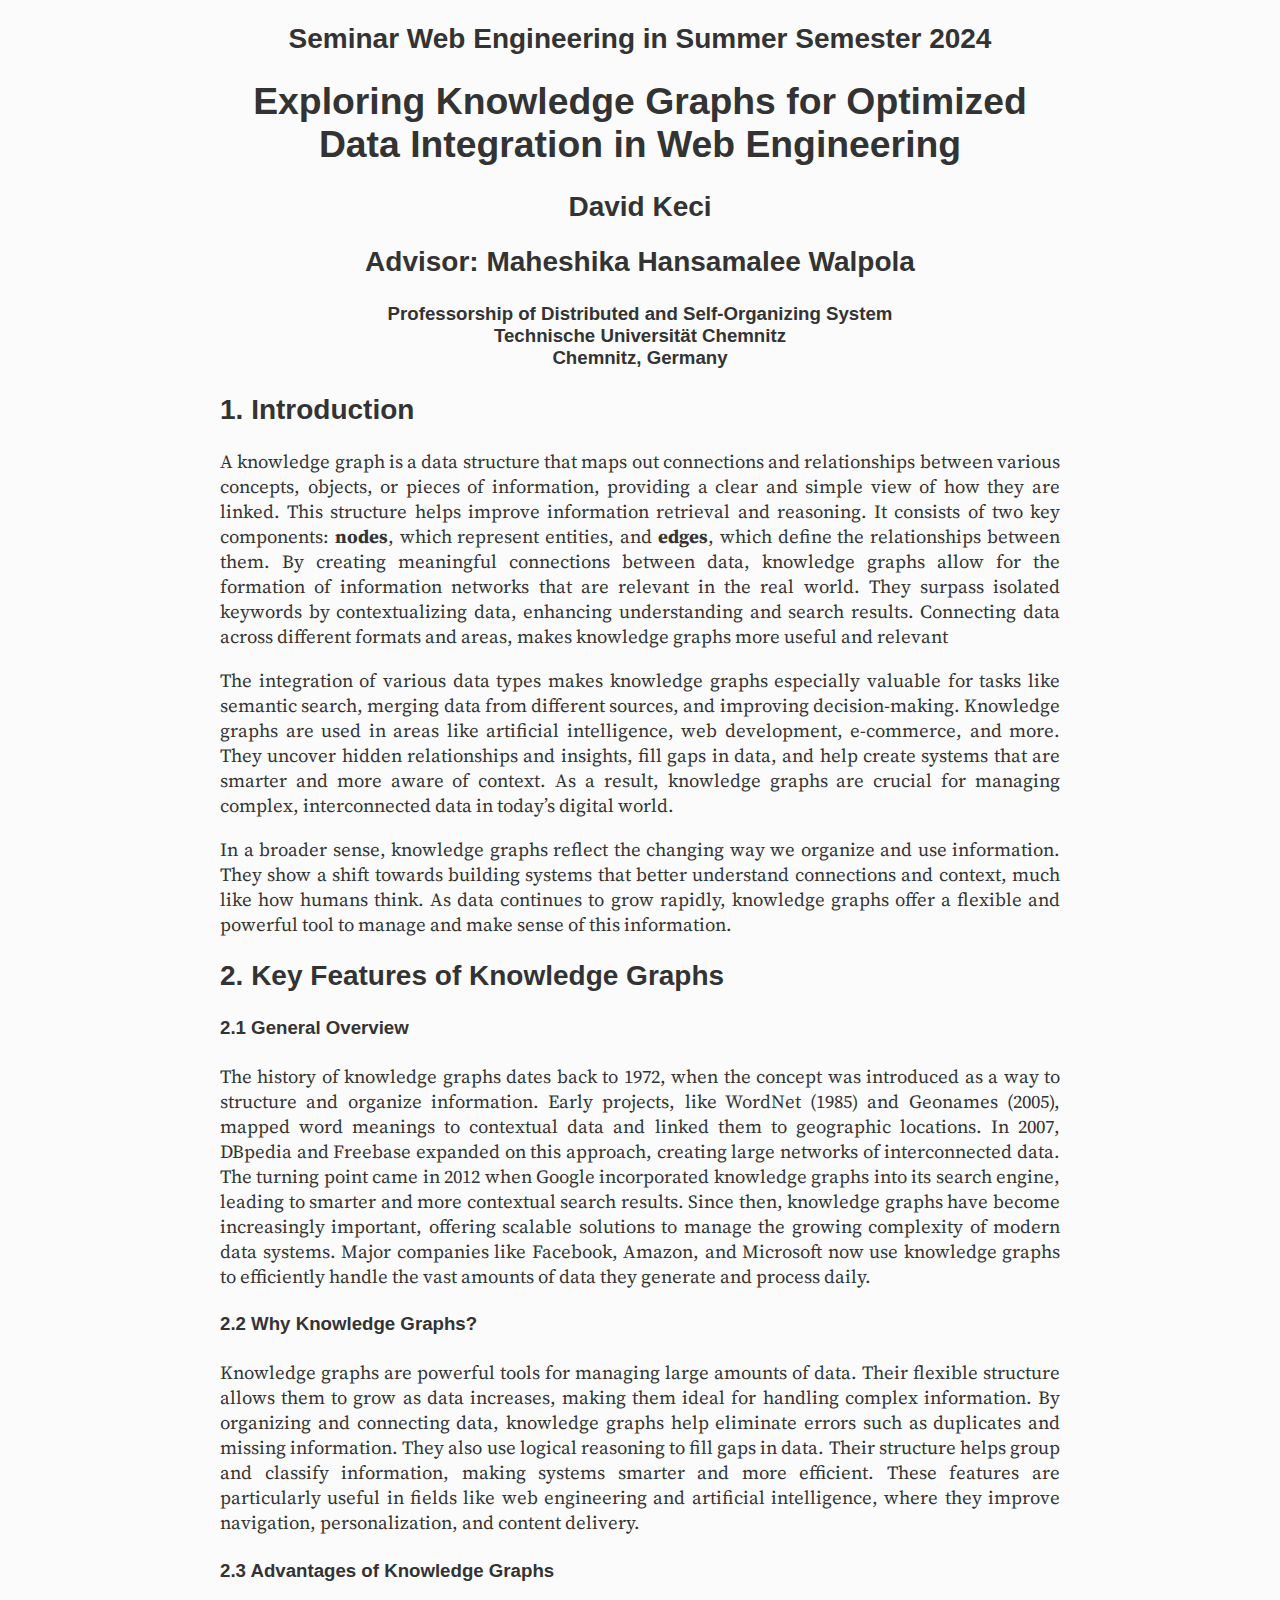
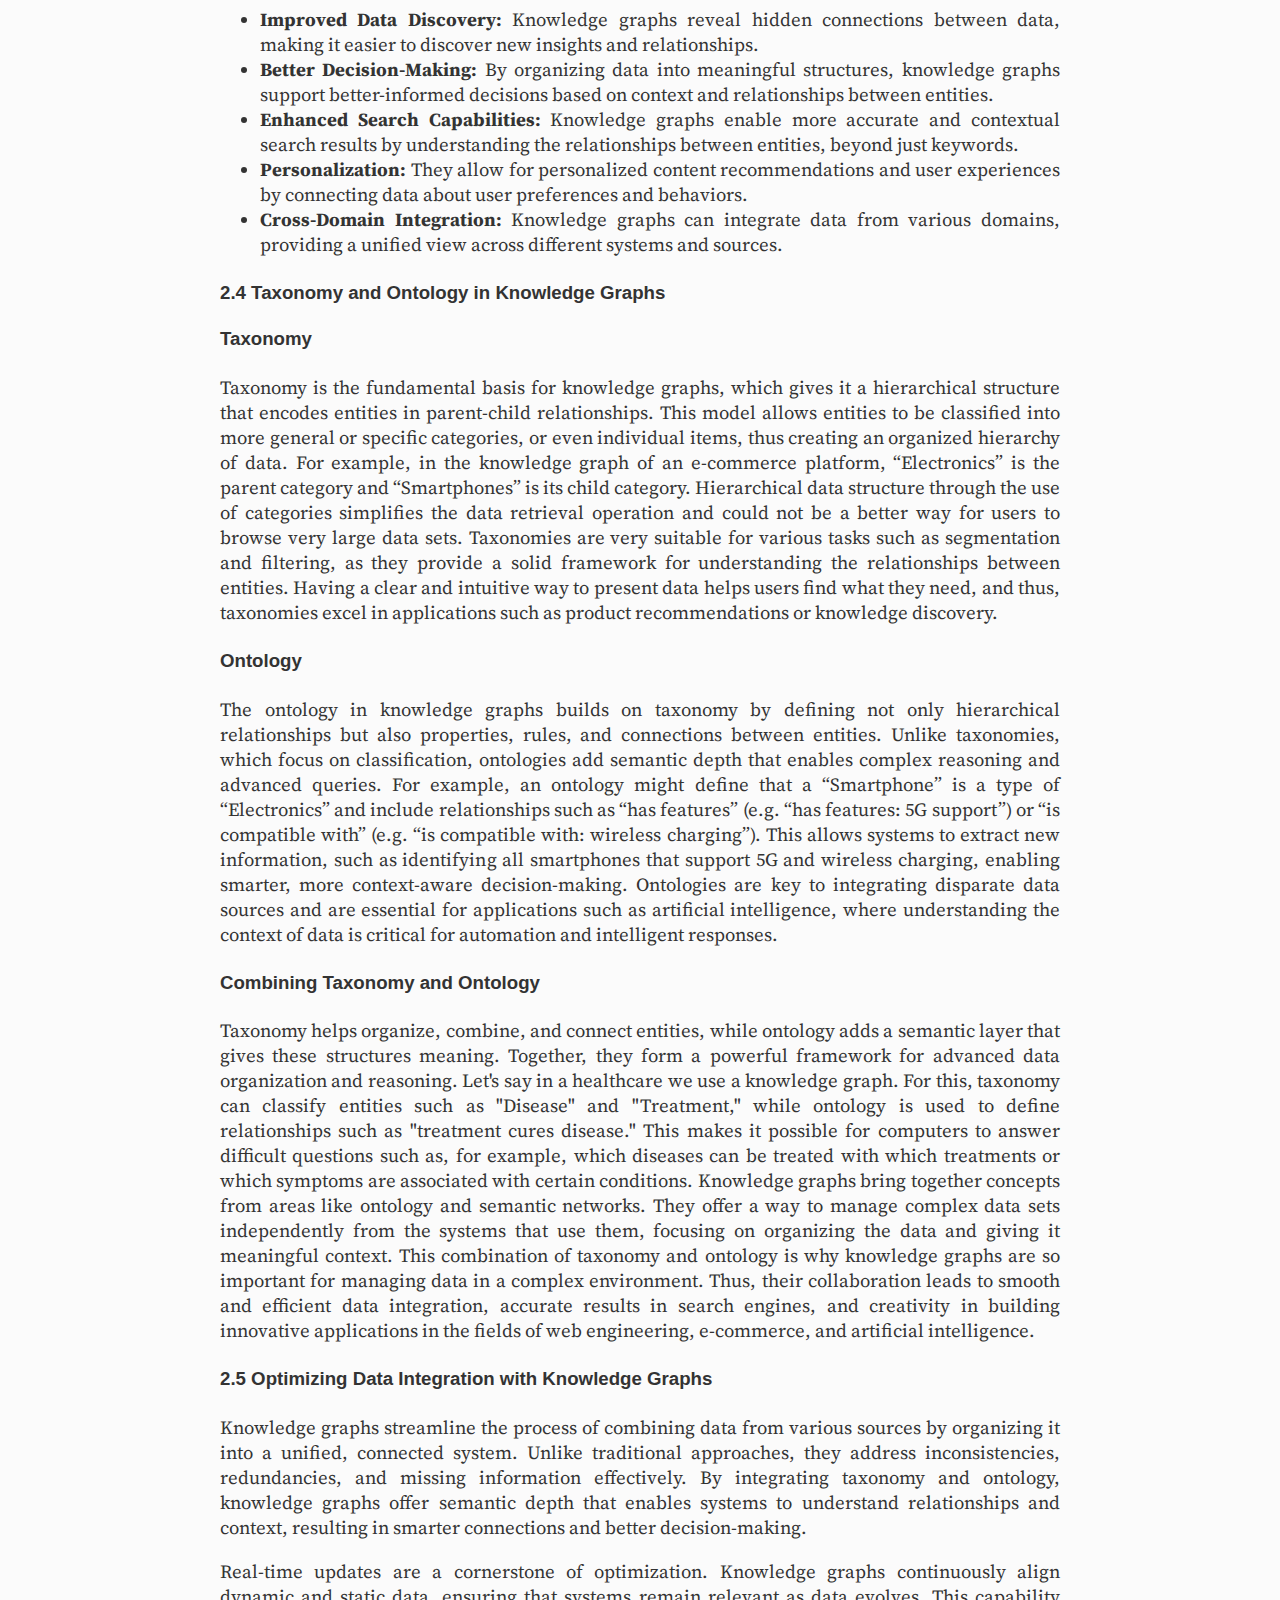
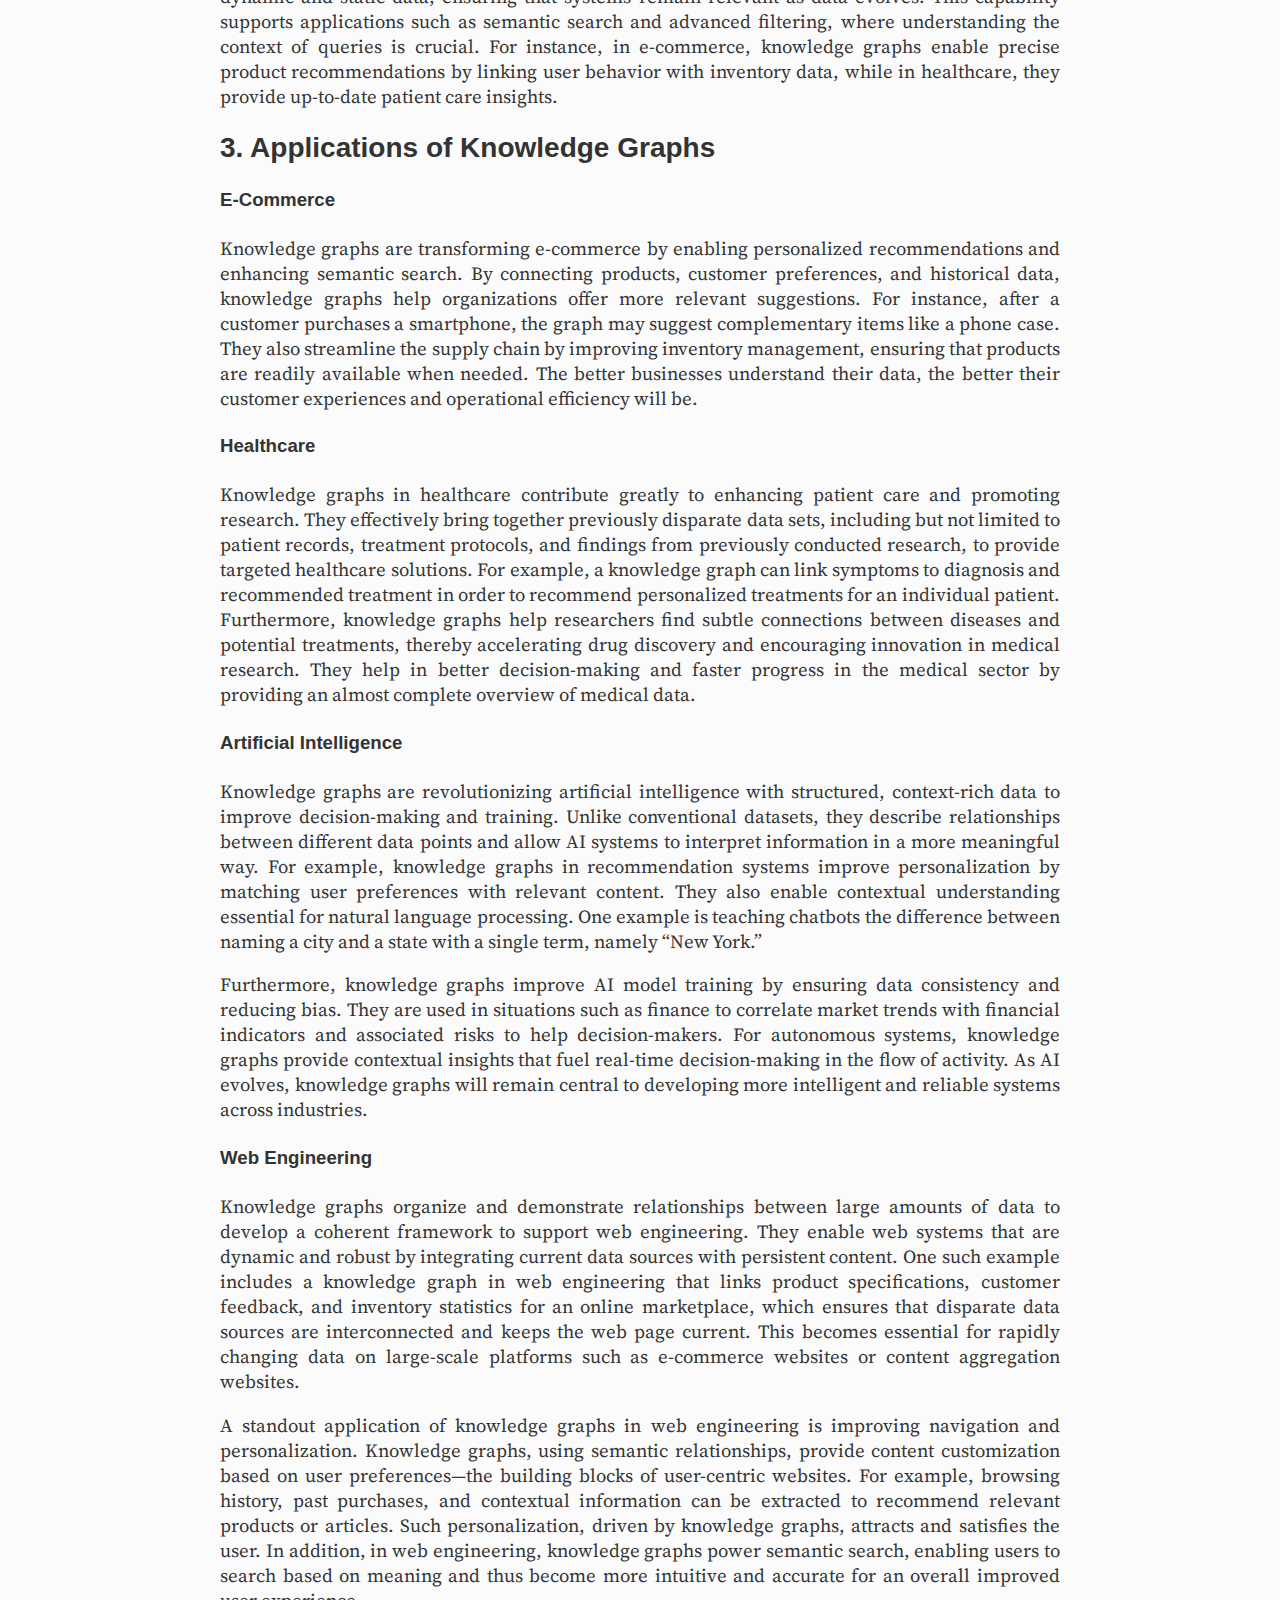
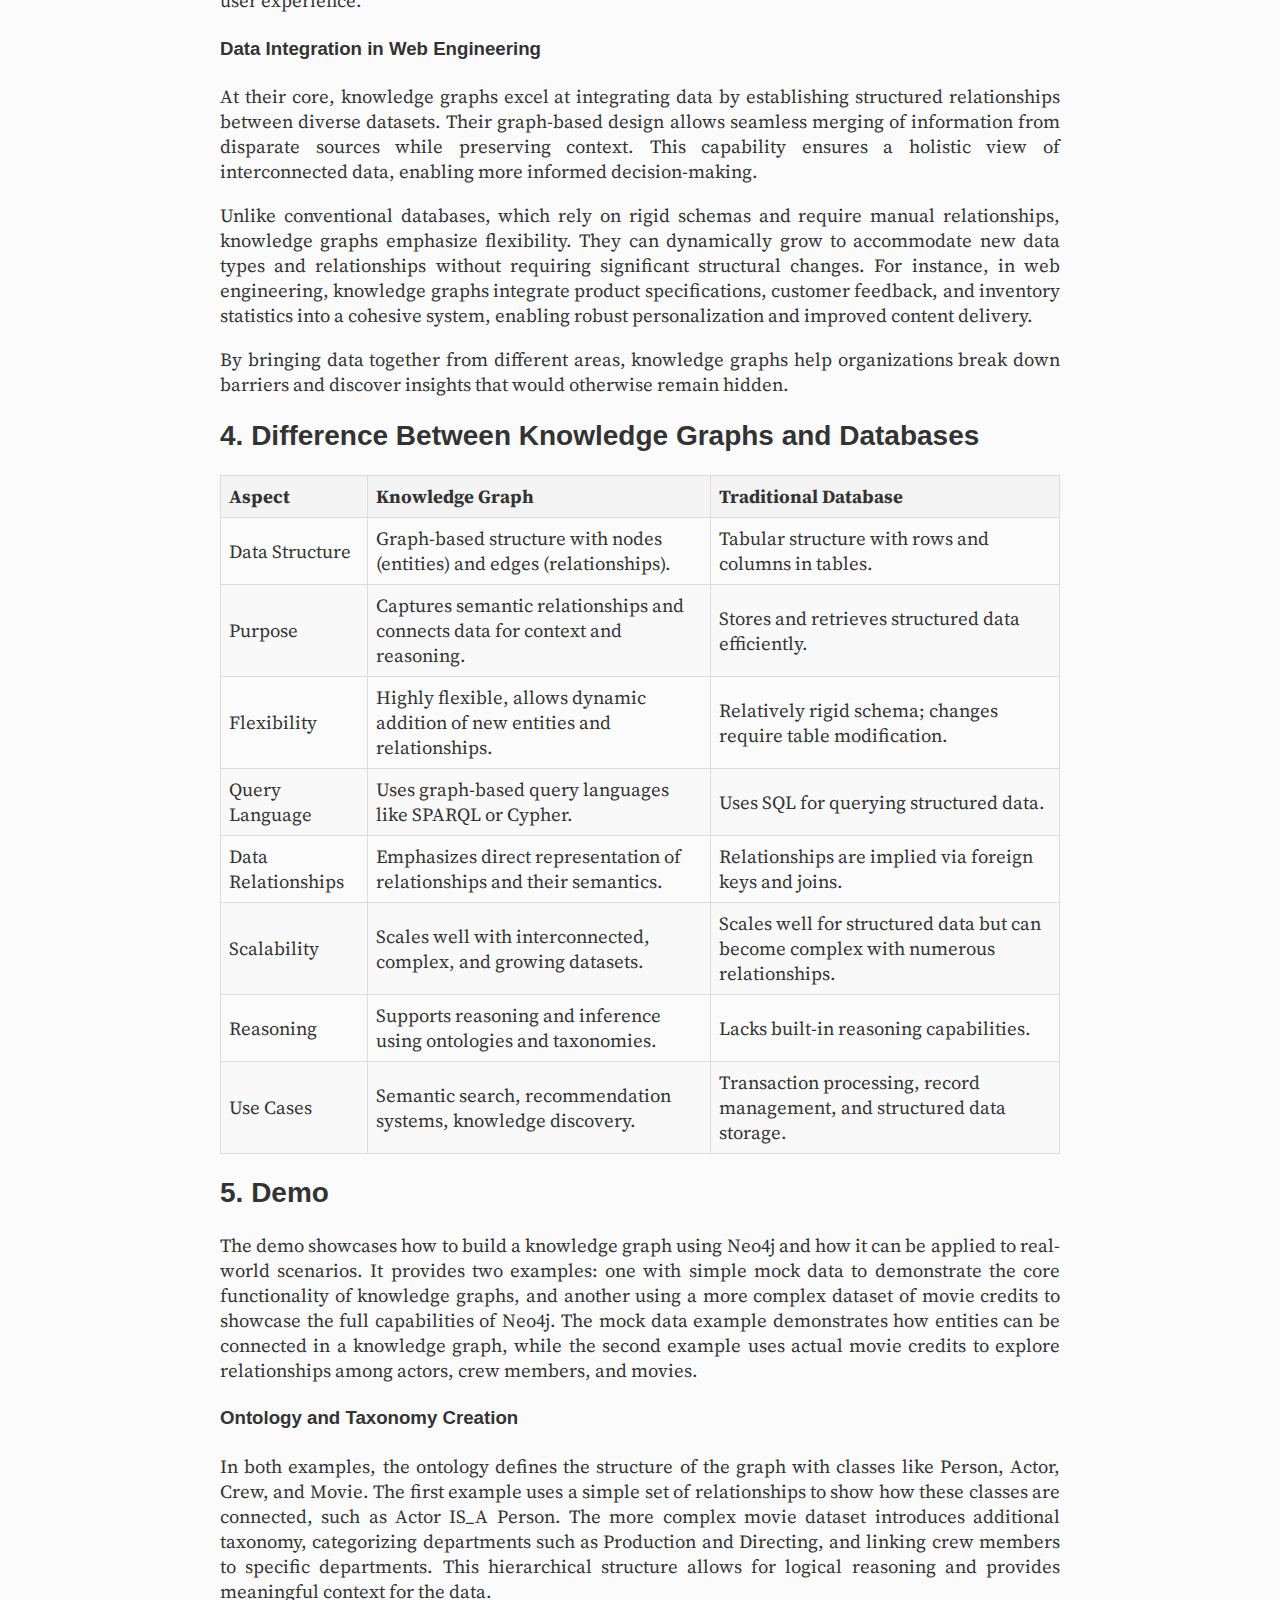
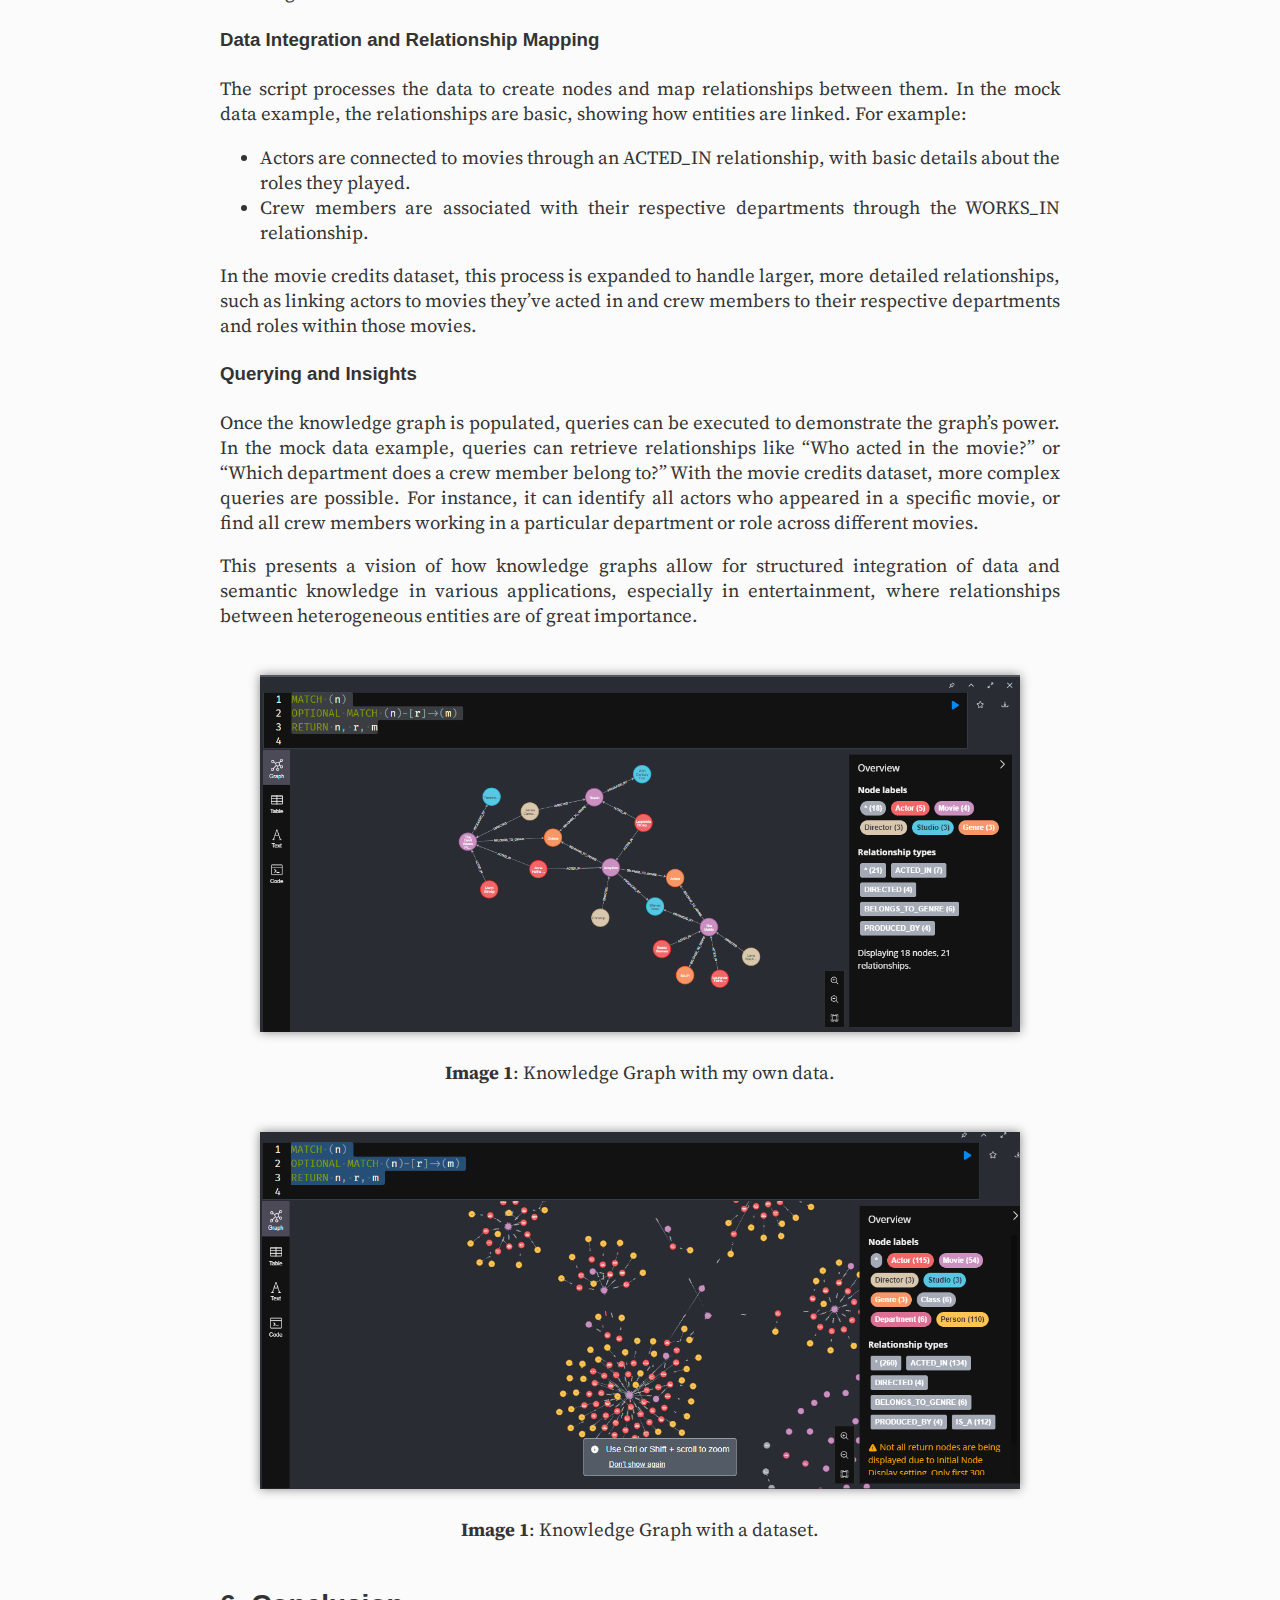
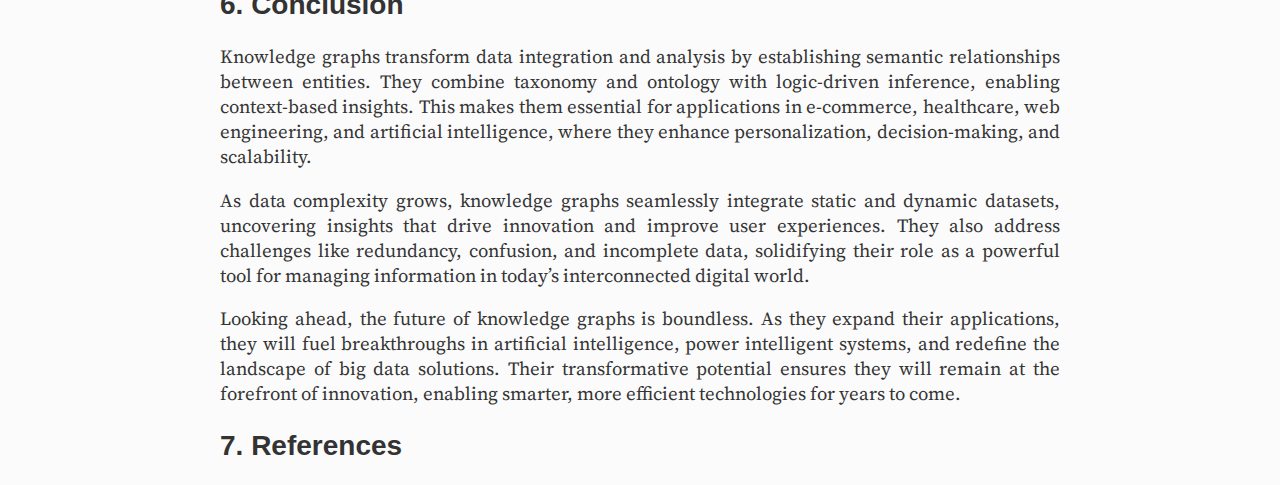
==== index.htm @ aa238b40 "Almost finished" ====
<!DOCTYPE html>
<html>

<head>
    <title>Knowledge Graphs</title>
    <link rel="stylesheet" type="text/css" href="main.css" />
    <link href='http://fonts.googleapis.com/css?family=Source+Serif+Pro:400,600,700' rel='stylesheet' type='text/css'>
    <link href='http://fonts.googleapis.com/css?family=Inconsolata:400,700' rel='stylesheet' type='text/css'>
    <meta http-equiv="Content-Type" content="text/html; charset=UTF-8" />
</head>

<body>
    <header>
        <h2>Seminar Web Engineering in Summer Semester 2024</h2>
        <h1>Exploring Knowledge Graphs for Optimized Data Integration in Web Engineering</h1>
        <h2 class="author">David Keci</h2>
        <h2 class="author">Advisor: Maheshika Hansamalee Walpola</h2>
        <h4 class="affiliation">
            Professorship of Distributed and Self-Organizing System<br />
            Technische Universität Chemnitz<br />
            Chemnitz, Germany
        </h4>
    </header>

    <section>
        <h2>1. Introduction</h2>
        <p>

            A knowledge graph is a data structure that maps out connections and relationships between various concepts,
            objects, or pieces of information, providing a clear and simple view of how they are linked. This structure
            helps improve information retrieval and reasoning. It consists of two key
            components: <b>nodes</b>, which represent entities, and <b>edges</b>, which define the relationships between
            them. By
            creating meaningful connections between data, knowledge graphs allow for the formation of information
            networks that are relevant in the real world. They surpass isolated keywords by contextualizing data,
            enhancing understanding and search results. Connecting data across different formats and areas,
            makes knowledge graphs more useful and relevant
        <p>
            The integration of various data types makes knowledge graphs especially valuable for tasks like semantic
            search, merging data from different sources, and improving decision-making. Knowledge graphs are used in
            areas like artificial intelligence, web development, e-commerce, and more. They uncover hidden relationships
            and insights, fill gaps in data, and help create systems that are smarter and more aware of context. As a
            result, knowledge graphs are crucial for managing complex, interconnected data in today’s digital world.
        </p>
    </section>
    <p>
        In a broader sense, knowledge graphs reflect the changing way we organize and use information. They show a shift
        towards building systems that better understand connections and context, much like how humans think. As data
        continues to grow rapidly, knowledge graphs offer a flexible and powerful tool to manage and make sense of this
        information.
    </p>



    <h2>2. Key Features of Knowledge Graphs</h2>
    <section>
        <section>
            <h4>2.1 General Overview</h4>
            <p>
                The history of knowledge graphs dates back to 1972, when the concept was introduced as a way to
                structure and organize information. Early projects, like WordNet (1985) and Geonames (2005), mapped word
                meanings to contextual data and linked them to geographic locations. In 2007, DBpedia and Freebase
                expanded on this approach, creating large networks of interconnected data. The turning point came in
                2012 when Google incorporated knowledge graphs into its search engine, leading to smarter and more
                contextual search results. Since then, knowledge graphs have become increasingly important, offering
                scalable solutions to manage the growing complexity of modern data systems. Major companies like
                Facebook, Amazon, and Microsoft now use knowledge graphs to efficiently handle the vast amounts of data
                they generate and process daily.
            </p>
        </section>

        <h4>2.2 Why Knowledge Graphs?</h4>
        <p>
            Knowledge graphs are powerful tools for managing large amounts of data. Their flexible structure allows them
            to grow as data increases, making them ideal for handling complex information. By organizing and connecting
            data, knowledge graphs help eliminate errors such as duplicates and missing information. They also use
            logical reasoning to fill gaps in data. Their structure helps group and classify information, making systems
            smarter and more efficient. These features are particularly useful in fields like web engineering and
            artificial intelligence, where they improve navigation, personalization, and content delivery.
        </p>

        <h4>2.3 Advantages of Knowledge Graphs</h4>
        <ul>
            <li><strong>Improved Data Discovery:</strong> Knowledge graphs reveal hidden connections between data,
                making it easier to discover new insights and relationships.</li>
            <li><strong>Better Decision-Making:</strong> By organizing data into meaningful structures, knowledge graphs
                support better-informed decisions based on context and relationships between entities.</li>
            <li><strong>Enhanced Search Capabilities:</strong> Knowledge graphs enable more accurate and contextual
                search results by understanding the relationships between entities, beyond just keywords.</li>
            <li><strong>Personalization:</strong> They allow for personalized content recommendations and user
                experiences by connecting data about user preferences and behaviors.</li>
            <li><strong>Cross-Domain Integration:</strong> Knowledge graphs can integrate data from various domains,
                providing a unified view across different systems and sources.</li>
        </ul>

        <h4>2.4 Taxonomy and Ontology in Knowledge Graphs</h4>

        <h4>Taxonomy</h4>
        <p>
            Taxonomy is the fundamental basis for knowledge graphs, which gives it a hierarchical structure that encodes
            entities in parent-child relationships. This model allows entities to be classified into more general or
            specific categories, or even individual items, thus creating an organized hierarchy of data.
            For example, in the knowledge graph of an e-commerce platform, “Electronics” is the parent category and
            “Smartphones” is its
            child category. Hierarchical data structure through the use of categories simplifies the data retrieval
            operation and could not be a better way for users to browse very large data sets. Taxonomies are very
            suitable for various tasks such as segmentation and filtering, as they provide a solid framework for
            understanding the relationships between entities. Having a clear and intuitive way to present data helps
            users find what they need, and thus, taxonomies excel in applications such as product recommendations or
            knowledge discovery.
        </p>

        <h4>Ontology</h4>
        <p>
            The ontology in knowledge graphs builds on taxonomy by defining not only hierarchical relationships but also
            properties, rules, and connections between entities. Unlike taxonomies, which focus on classification,
            ontologies add semantic depth that enables complex reasoning and advanced queries. For example, an ontology
            might define that a “Smartphone” is a type of “Electronics” and include relationships such as “has features”
            (e.g. “has features: 5G support”) or “is compatible with” (e.g. “is compatible with: wireless charging”).
            This allows systems to extract new information, such as identifying all smartphones that support 5G and
            wireless charging, enabling smarter, more context-aware decision-making. Ontologies are key to integrating
            disparate data sources and are essential for applications such as artificial intelligence, where
            understanding the context of data is critical for automation and intelligent responses.
        </p>

        <h4>Combining Taxonomy and Ontology</h4>
        <p>
            Taxonomy helps organize, combine, and connect entities, while ontology adds a semantic layer that gives
            these structures meaning. Together, they form a powerful framework for advanced data organization and
            reasoning. Let's say in a healthcare we use a knowledge graph. For this, taxonomy can classify entities such
            as "Disease" and "Treatment," while ontology is used to define relationships such as "treatment cures
            disease."
            This makes it possible for computers to answer difficult questions such as, for example, which diseases can
            be treated with
            which treatments or which symptoms are associated with certain conditions. Knowledge graphs bring together
            concepts from
            areas like ontology and semantic networks. They offer a way to manage complex data sets independently from
            the systems that
            use them, focusing on organizing the data and giving it meaningful context. This combination of taxonomy and
            ontology is why
            knowledge graphs are so important for managing data in a complex environment. Thus, their collaboration
            leads to smooth and efficient data integration, accurate results in search engines, and creativity in
            building innovative applications in the fields of web engineering, e-commerce, and artificial intelligence.
        </p>

        <h4>2.5 Optimizing Data Integration with Knowledge Graphs</h4>
        <p>
            Knowledge graphs streamline the process of combining data from various sources by organizing it into a
            unified, connected system. Unlike traditional approaches, they address inconsistencies, redundancies, and
            missing information effectively. By integrating taxonomy and ontology, knowledge graphs offer semantic depth
            that enables systems to understand relationships and context, resulting in smarter connections and better
            decision-making.


        </p>
        <p>
            Real-time updates are a cornerstone of optimization. Knowledge graphs continuously align dynamic and static
            data, ensuring that systems remain relevant as data evolves. This capability supports applications such as
            semantic search and advanced filtering, where understanding the context of queries is crucial. For instance,
            in e-commerce, knowledge graphs enable precise product recommendations by linking user behavior with
            inventory data, while in healthcare, they provide up-to-date patient care insights.
        </p>


    </section>

    <section>
        <h2>3. Applications of Knowledge Graphs</h2>

        <h4>E-Commerce</h4>
        <p>
            Knowledge graphs are transforming e-commerce by enabling personalized recommendations and enhancing semantic
            search. By connecting products, customer preferences, and historical data, knowledge graphs help
            organizations offer more relevant suggestions. For instance, after a customer purchases a smartphone, the
            graph may suggest complementary items like a phone case. They also streamline the supply chain by improving
            inventory management, ensuring that products are readily available when needed. The better businesses
            understand their data, the better their customer experiences and operational efficiency will be.
        </p>

        <h4>Healthcare</h4>
        <p>
            Knowledge graphs in healthcare contribute greatly to enhancing patient care and promoting research. They
            effectively bring together previously disparate data sets, including but not limited to patient records,
            treatment protocols, and findings from previously conducted research, to provide targeted healthcare
            solutions. For example, a knowledge graph can link symptoms to diagnosis and recommended treatment in order
            to recommend personalized treatments for an individual patient. Furthermore, knowledge graphs help
            researchers find subtle connections between diseases and potential treatments, thereby accelerating drug
            discovery and encouraging innovation in medical research. They help in better decision-making and faster
            progress in the medical sector by providing an almost complete overview of medical data.
        </p>

        <h4>Artificial Intelligence</h4>
        <p>
            Knowledge graphs are revolutionizing artificial intelligence with structured, context-rich data to improve
            decision-making and training. Unlike conventional datasets, they describe relationships between different
            data points and allow AI systems to interpret information in a more meaningful way. For example, knowledge
            graphs in recommendation systems improve personalization by matching user preferences with relevant content.
            They also enable contextual understanding essential for natural language processing. One example is teaching
            chatbots the difference between naming a city and a state with a single term, namely “New York.”
        </p>

        <p>
            Furthermore, knowledge graphs improve AI model training by ensuring data consistency and reducing bias. They
            are used in situations such as finance to correlate market trends with financial indicators and associated
            risks to help decision-makers. For autonomous systems, knowledge graphs provide contextual insights that
            fuel real-time decision-making in the flow of activity. As AI evolves, knowledge graphs will remain central
            to developing more intelligent and reliable systems across industries.
        </p>

        <h4>Web Engineering</h4>
        <p>
            Knowledge graphs organize and demonstrate relationships between large amounts of data to develop a coherent
            framework to support web engineering. They enable web systems that are dynamic and robust by integrating
            current data sources with persistent content. One such example includes a knowledge graph in web engineering
            that links product specifications, customer feedback, and inventory statistics for an online marketplace,
            which ensures that disparate data sources are interconnected and keeps the web page current. This becomes
            essential for rapidly changing data on large-scale platforms such as e-commerce websites or content
            aggregation websites.
        </p>
        <p>
            A standout application of knowledge graphs in web engineering is improving navigation and personalization.
            Knowledge graphs, using semantic relationships, provide content customization based on user preferences—the
            building blocks of user-centric websites. For example, browsing history, past purchases, and contextual
            information can be extracted to recommend relevant products or articles. Such personalization, driven by
            knowledge graphs, attracts and satisfies the user. In addition, in web engineering, knowledge graphs power
            semantic search, enabling users to search based on meaning and thus become more intuitive and accurate for
            an overall improved user experience.
        </p>

        <h4>Data Integration in Web Engineering</h4>
        <p>
            At their core, knowledge graphs excel at integrating data by establishing structured relationships between
            diverse datasets. Their graph-based design allows seamless merging of information from disparate sources
            while preserving context. This capability ensures a holistic view of interconnected data, enabling more
            informed decision-making.
        </p>

        <p>
            Unlike conventional databases, which rely on rigid schemas and require manual relationships, knowledge
            graphs emphasize flexibility. They can dynamically grow to accommodate new data types and relationships
            without requiring significant structural changes. For instance, in web engineering, knowledge graphs
            integrate product specifications, customer feedback, and inventory statistics into a cohesive system,
            enabling robust personalization and improved content delivery.
        </p>

        <p>By bringing data together from different areas, knowledge graphs help organizations break down barriers and
            discover insights
            that would otherwise remain hidden.</p>

    </section>

    <section>
        <h2>4. Difference Between Knowledge Graphs and Databases</h2>
        <table>
            <thead>
                <tr>
                    <th>Aspect</th>
                    <th>Knowledge Graph</th>
                    <th>Traditional Database</th>
                </tr>
            </thead>
            <tbody>
                <tr>
                    <td>Data Structure</td>
                    <td>Graph-based structure with nodes (entities) and edges (relationships).</td>
                    <td>Tabular structure with rows and columns in tables.</td>
                </tr>
                <tr>
                    <td>Purpose</td>
                    <td>Captures semantic relationships and connects data for context and reasoning.</td>
                    <td>Stores and retrieves structured data efficiently.</td>
                </tr>
                <tr>
                    <td>Flexibility</td>
                    <td>Highly flexible, allows dynamic addition of new entities and relationships.</td>
                    <td>Relatively rigid schema; changes require table modification.</td>
                </tr>
                <tr>
                    <td>Query Language</td>
                    <td>Uses graph-based query languages like SPARQL or Cypher.</td>
                    <td>Uses SQL for querying structured data.</td>
                </tr>
                <tr>
                    <td>Data Relationships</td>
                    <td>Emphasizes direct representation of relationships and their semantics.</td>
                    <td>Relationships are implied via foreign keys and joins.</td>
                </tr>
                <tr>
                    <td>Scalability</td>
                    <td>Scales well with interconnected, complex, and growing datasets.</td>
                    <td>Scales well for structured data but can become complex with numerous relationships.</td>
                </tr>
                <tr>
                    <td>Reasoning</td>
                    <td>Supports reasoning and inference using ontologies and taxonomies.</td>
                    <td>Lacks built-in reasoning capabilities.</td>
                </tr>
                <tr>
                    <td>Use Cases</td>
                    <td>Semantic search, recommendation systems, knowledge discovery.</td>
                    <td>Transaction processing, record management, and structured data storage.</td>
                </tr>
            </tbody>
        </table>
    </section>

    <section>
        <h2>5. Demo</h2>
        <p>
            The demo showcases how to build a knowledge graph using Neo4j and how it can be applied to real-world
            scenarios. It provides two examples: one with simple mock data to demonstrate the core functionality of
            knowledge graphs, and another using a more complex dataset of movie credits to showcase the full
            capabilities of Neo4j. The mock data example demonstrates how entities can be connected in a knowledge
            graph, while the second example uses actual movie credits to explore relationships among actors, crew
            members, and movies.
        </p>
        <h4>Ontology and Taxonomy Creation</h4>
        <p>
            In both examples, the ontology defines the structure of the graph with classes like Person, Actor, Crew, and
            Movie. The first example uses a simple set of relationships to show how these classes are connected, such as
            Actor IS_A Person. The more complex movie dataset introduces additional taxonomy, categorizing departments
            such as Production and Directing, and linking crew members to specific departments. This hierarchical
            structure allows for logical reasoning and provides meaningful context for the data.
        </p>
        <h4>Data Integration and Relationship Mapping</h4>
        <p>
            The script processes the data to create nodes and map relationships between them. In the mock data example,
            the relationships are basic, showing how entities are linked. For example:
        <ul>
            <li>Actors are connected to movies through an ACTED_IN relationship, with basic details about the roles they
                played.</li>
            <li>
                Crew members are associated with their respective departments through the WORKS_IN relationship.
            </li>
        </ul>
        <p>In the movie credits dataset, this process is expanded to handle larger, more detailed relationships, such as
            linking actors to movies they’ve acted in and crew members to their respective departments and roles within
            those movies.</p>
        </p>
        <h4>Querying and Insights</h4>
        <p>
            Once the knowledge graph is populated, queries can be executed to demonstrate the graph’s power. In the mock
            data example, queries can retrieve relationships like “Who acted in the movie?” or “Which department does a
            crew member belong to?” With the movie credits dataset, more complex queries are possible. For instance, it
            can identify all actors who appeared in a specific movie, or find all crew members working in a particular
            department or role across different movies. 
        </p>
        <p>
            This presents a vision of how knowledge graphs allow for structured integration of data and semantic
            knowledge in various applications, especially in entertainment, where relationships between heterogeneous
            entities are of great importance.
        </p>
        <figure>
            <img src="./image-1.png" alt="Teilen" />
            <figcaption>
                <strong>Image 1</strong>: Knowledge Graph with my own data.
            </figcaption>
        </figure>
        <figure>
            <img src="./image.png" alt="Teilen" />
            <figcaption>
                <strong>Image 1</strong>: Knowledge Graph with a dataset.
            </figcaption>
        </figure>
    </section>


    <section>
        <h2>6. Conclusion</h2>
        <p>
            Knowledge graphs transform data integration and analysis by establishing semantic relationships between
            entities. They combine taxonomy and ontology with logic-driven inference, enabling context-based insights.
            This makes them essential for applications in e-commerce, healthcare, web engineering, and artificial
            intelligence, where they enhance personalization, decision-making, and scalability.
        </p>
        <p>
            As data complexity grows, knowledge graphs seamlessly integrate static and dynamic datasets, uncovering
            insights that drive innovation and improve user experiences. They also address challenges like redundancy,
            confusion, and incomplete data, solidifying their role as a powerful tool for managing information in
            today’s interconnected digital world.
        </p>
        <p>
            Looking ahead, the future of knowledge graphs is boundless. As they expand their applications, they will
            fuel breakthroughs in artificial intelligence, power intelligent systems, and redefine the landscape of big
            data solutions. Their transformative potential ensures they will remain at the forefront of innovation,
            enabling smarter, more efficient technologies for years to come.
        </p>



    </section>



    <section class="references">
        <h2>7. References</h2>

    </section>
</body>

</html>
---- main.css ----
body {
  width: 45em;
  margin-left: auto;
  margin-right: auto;
  text-align: justify;
  -ms-hyphens: auto;
  -moz-hyphens: auto;
  -webkit-hyphens: auto;
  background-color: #FBFBFB;
  color: #333;
  font-family: 'Source Serif Pro', serif;
  font-size: 14pt;
}

h1, h2, h3, h4, h5, h6{
  font-family:source-sans-pro, sans-serif;
}

img, pre{
  /*max-width: 50em;/*/
  max-width: 100%;
  box-shadow: 0px 0px 10px #888888;
  margin-bottom: 1.5em;
}
figcaption{
  text-align: center;
}

figure{
  margin-top: 2.5em;
  margin-bottom: 2.5em;
}

figure img {
    display: block;
    margin-left: auto;
    margin-right: auto;
}

section.references {
  text-align: left;
}

header{
  text-align: center;
}

header > h3{
  font-style: italic;
  font-weight: normal;
}

a, a:hover, a:focus, a:visited {
  color:inherit;
  text-decoration: none;
  font-weight: bold;
}

pre {
    font-family: 'Inconsolata', monospace;
    font-style: normal;
    background-color: white;
    padding: 0.5em;
}

@media print{
  body{
    color:black;
    background-color: white;
    font-size: 12pt;
    width: 40em;
    orphans: 3;
    widows: 3;
  }
  img, pre {
    box-shadow: none;
  }
  @page{
    margin: 3cm;
  }
}



table {
  border-collapse: collapse;
  width: 100%;
  margin: 20px 0;
}
th, td {
  border: 1px solid #ddd;
  padding: 8px;
  text-align: left;
}
th {
  background-color: #f4f4f4;
}
tr:nth-child(even) {
  background-color: #f9f9f9;
}
tr:hover {
  background-color: #f1f1f1;
}
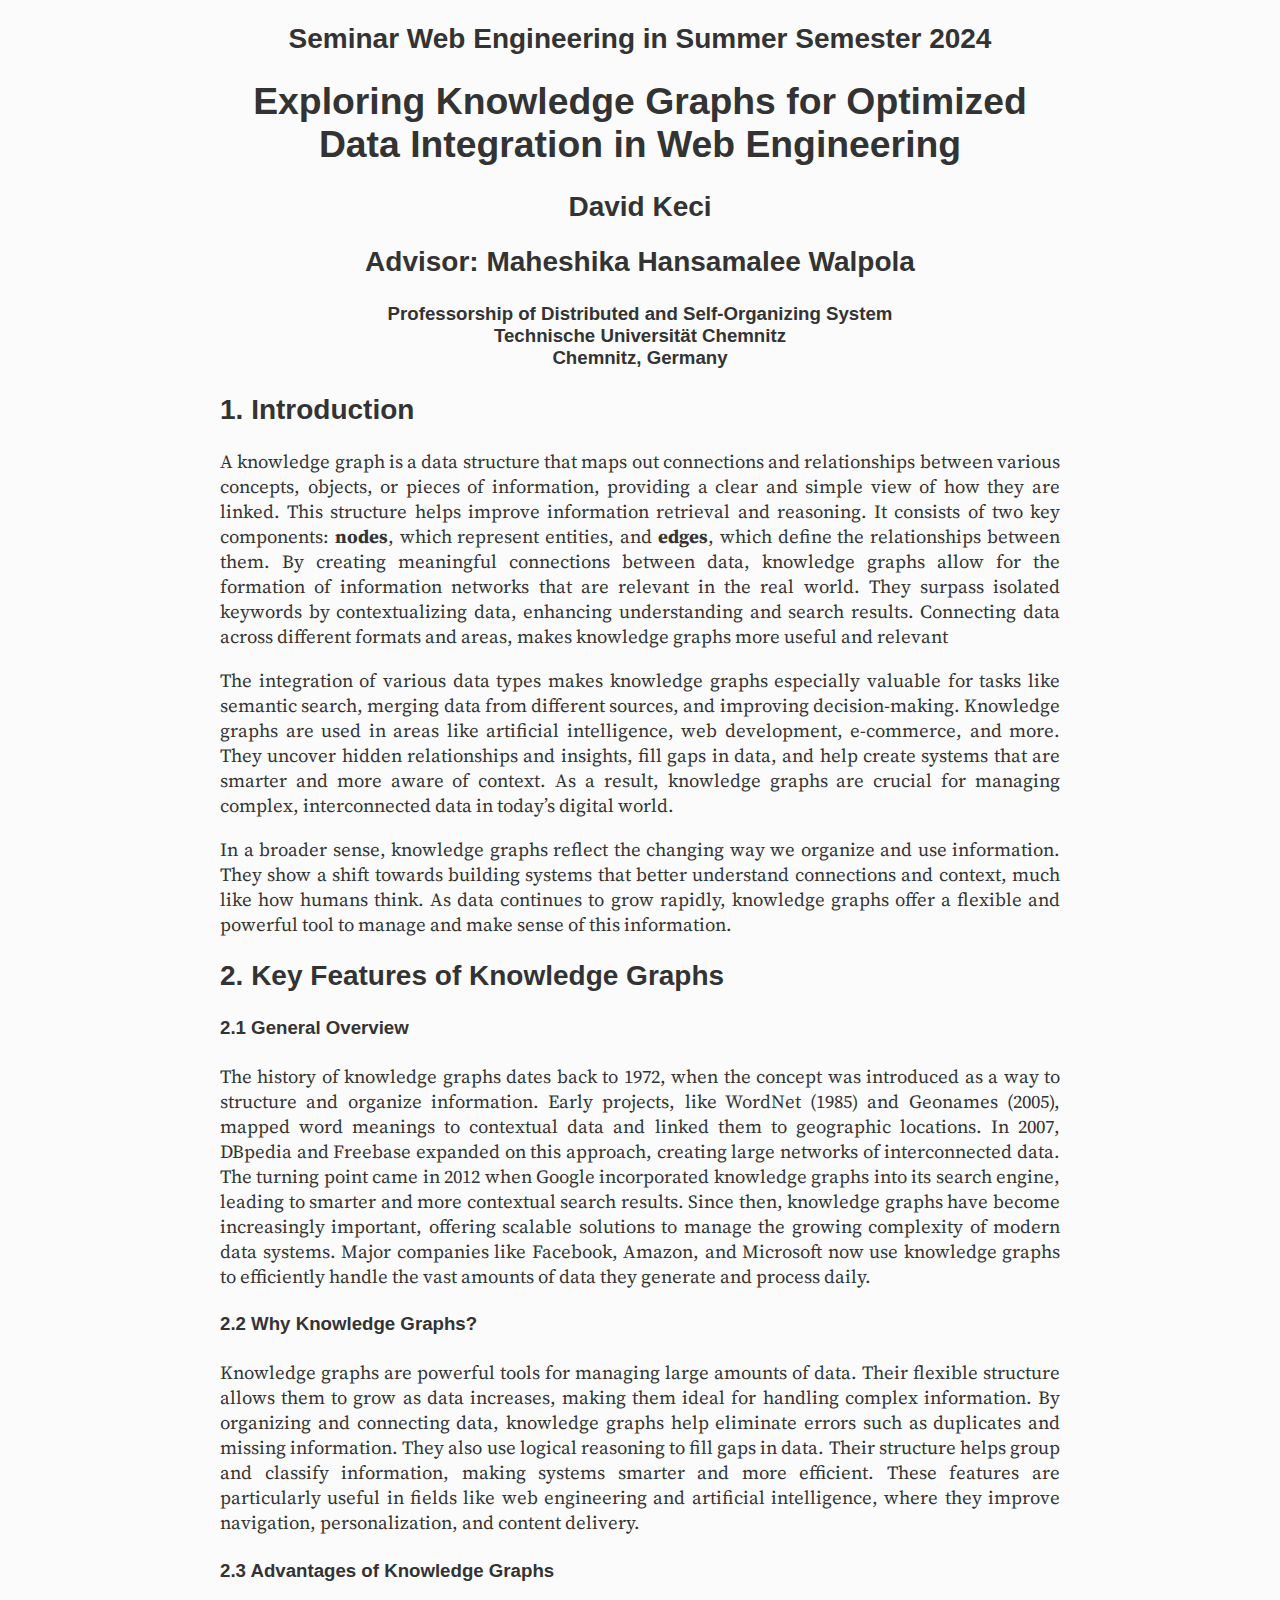
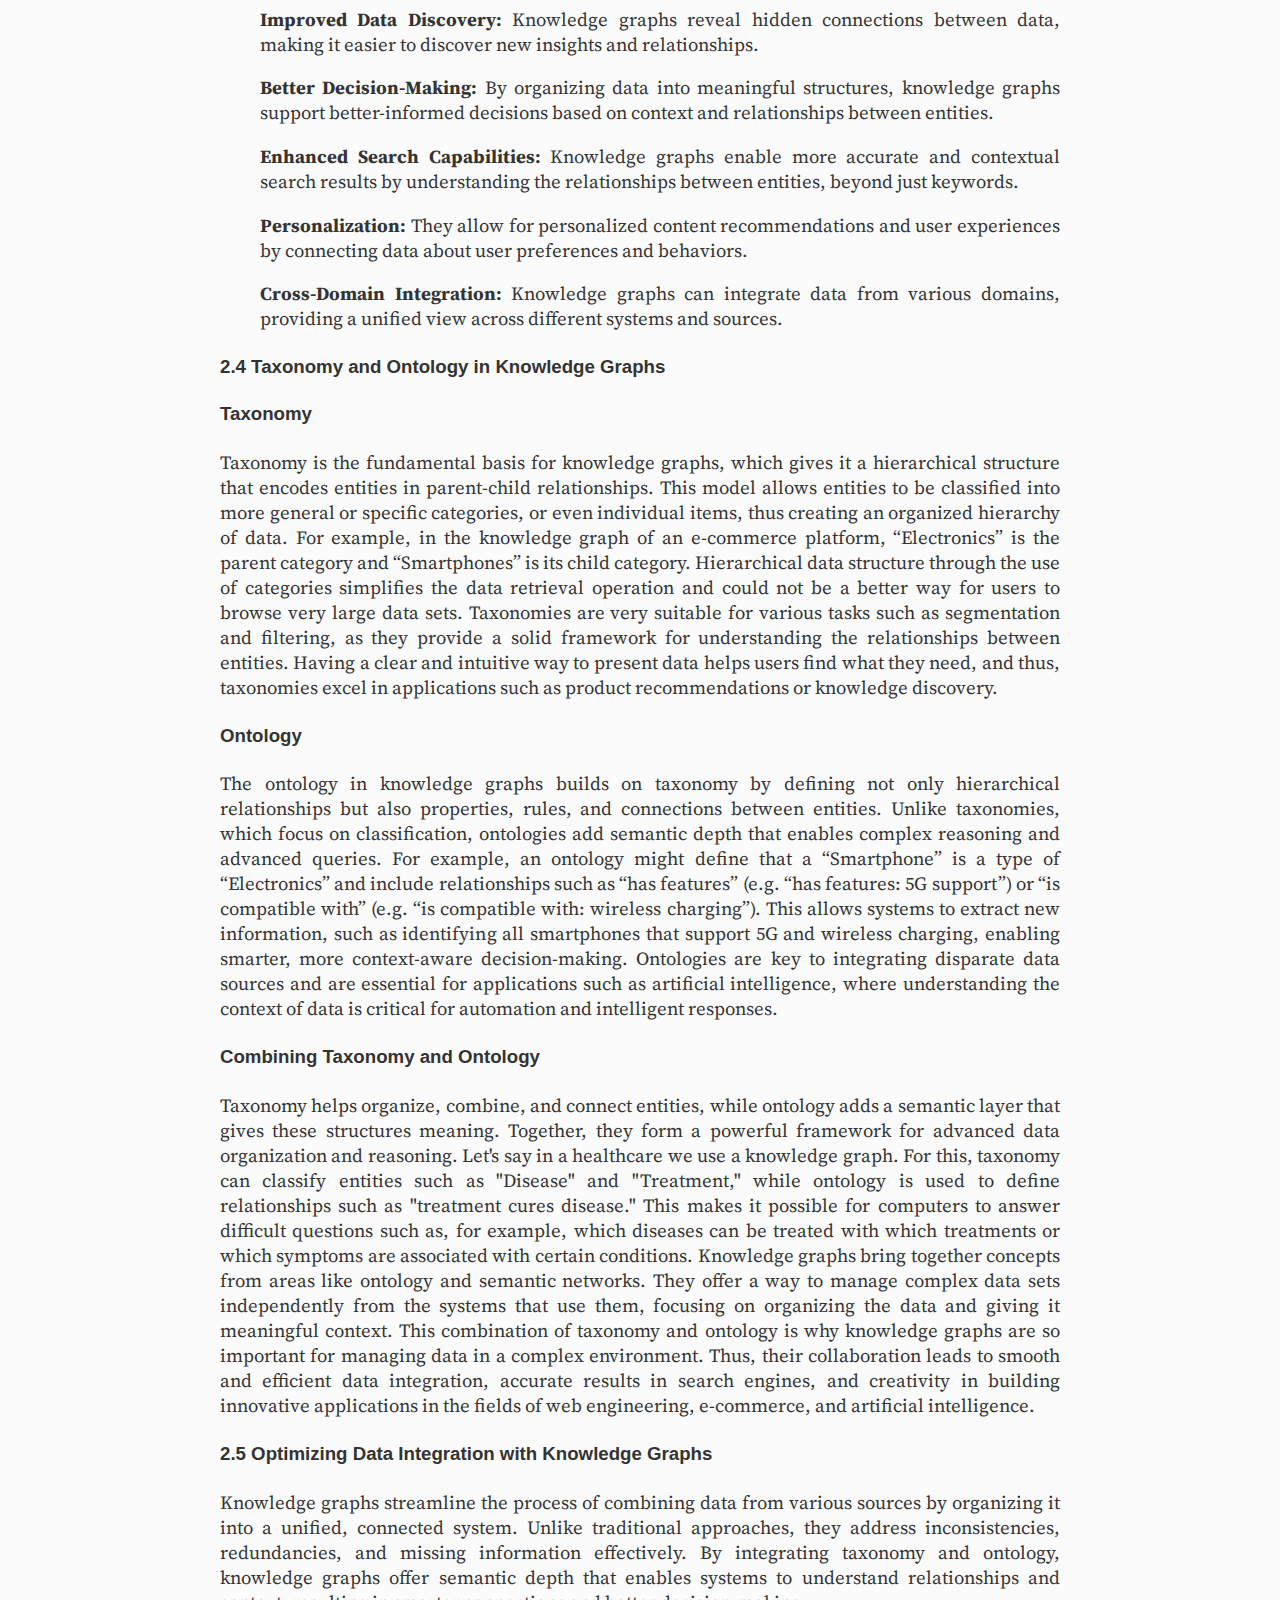
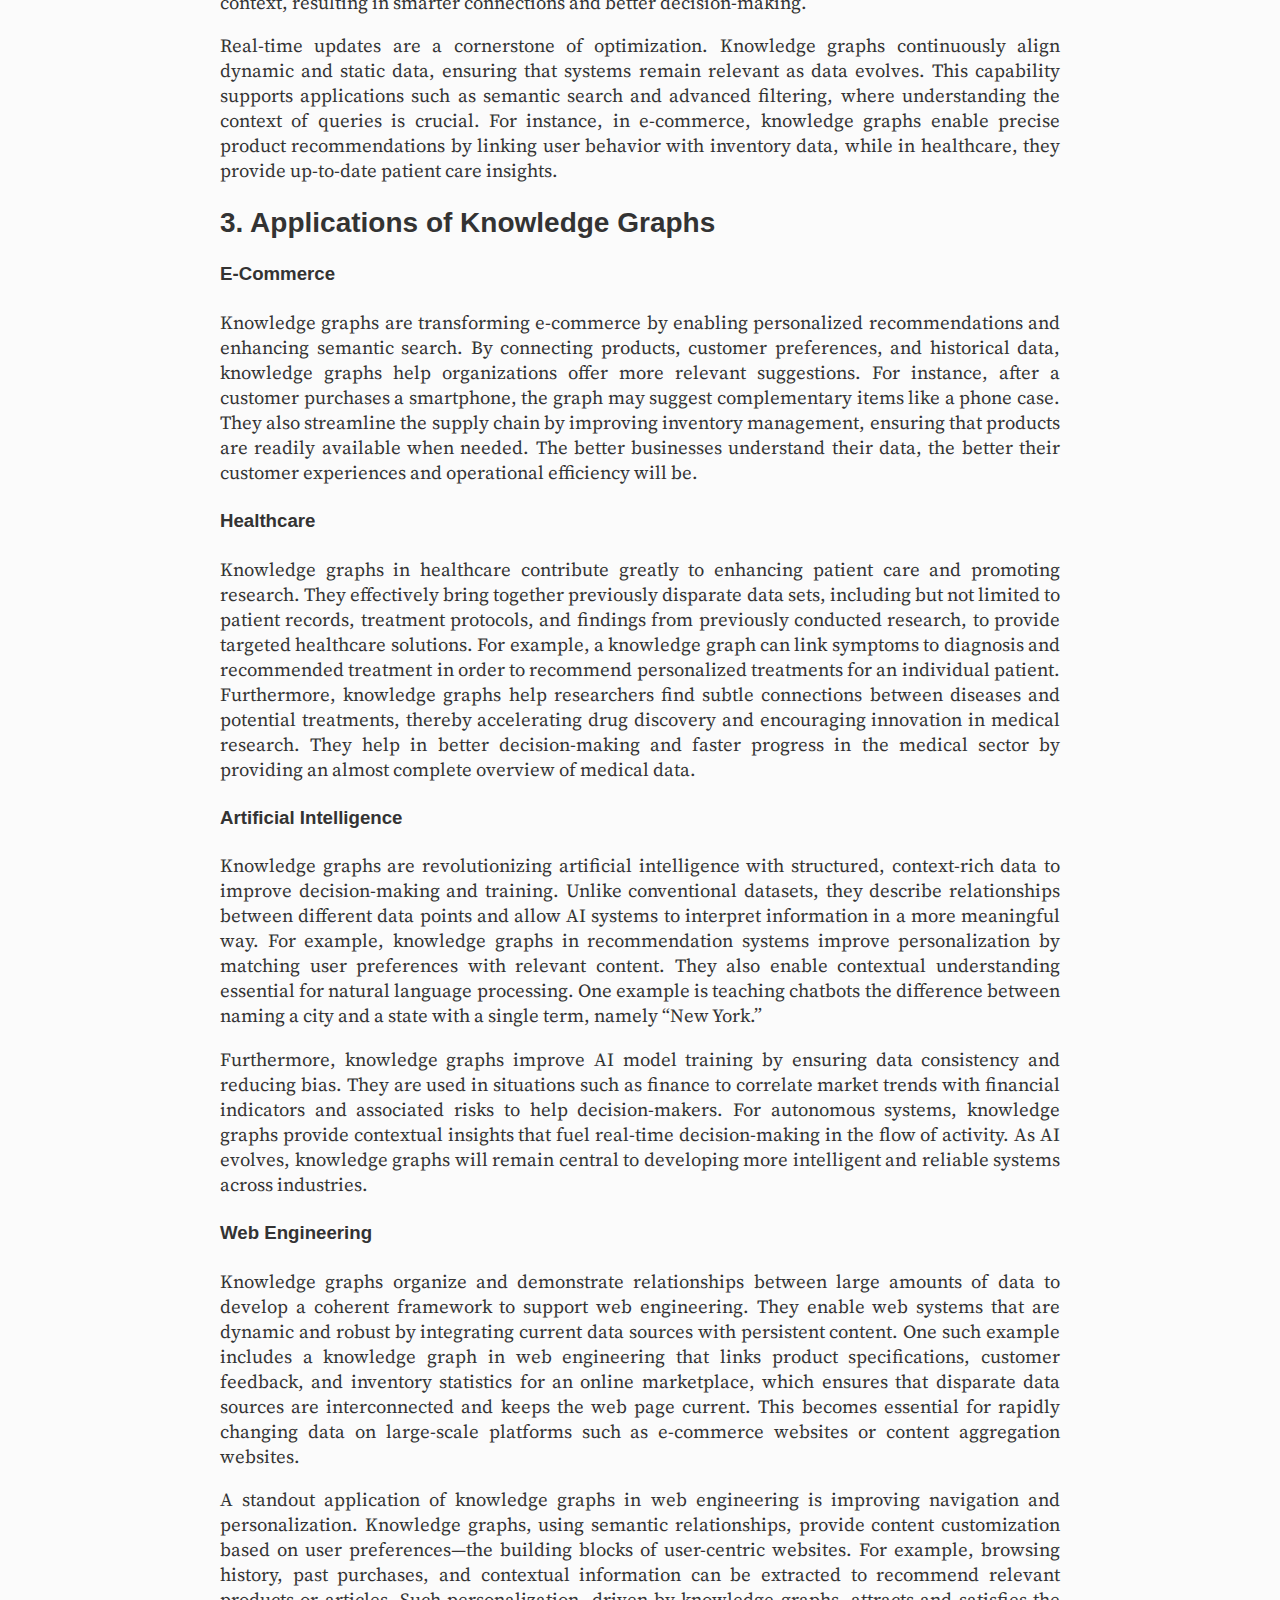
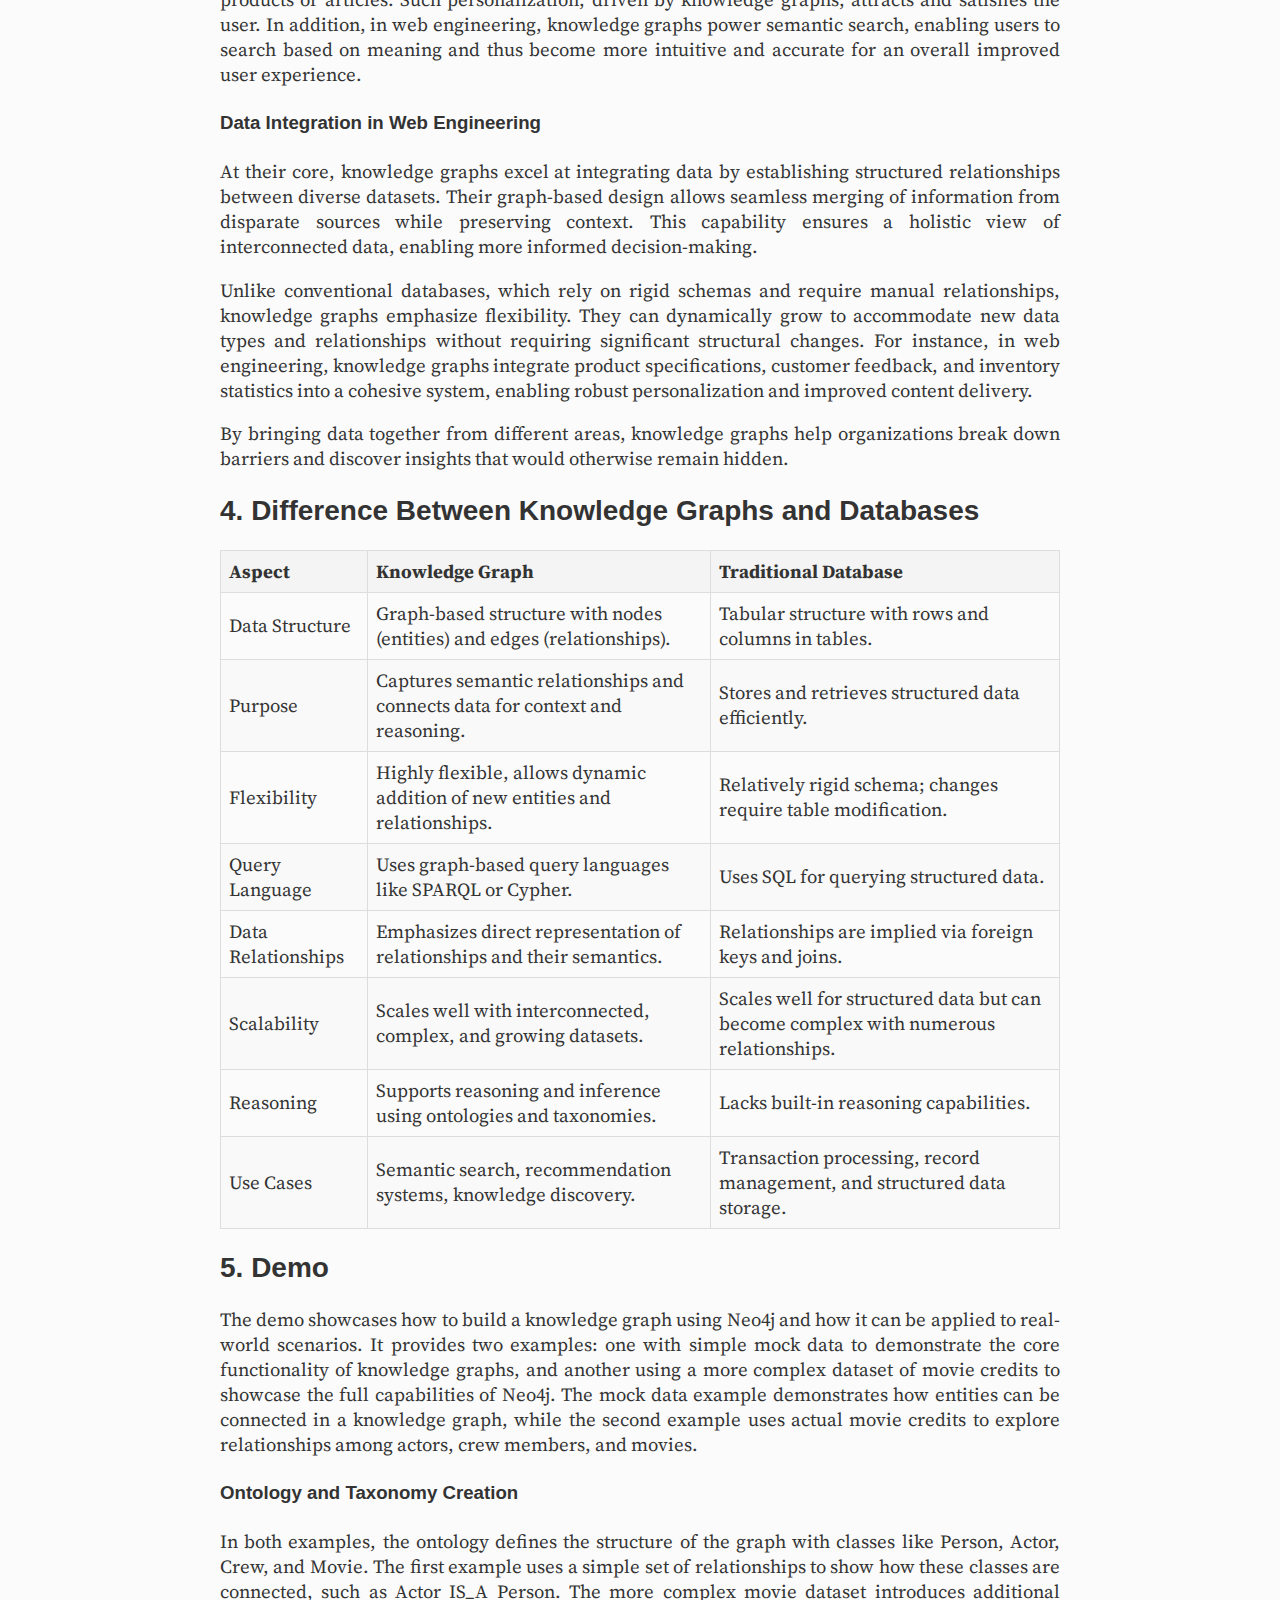
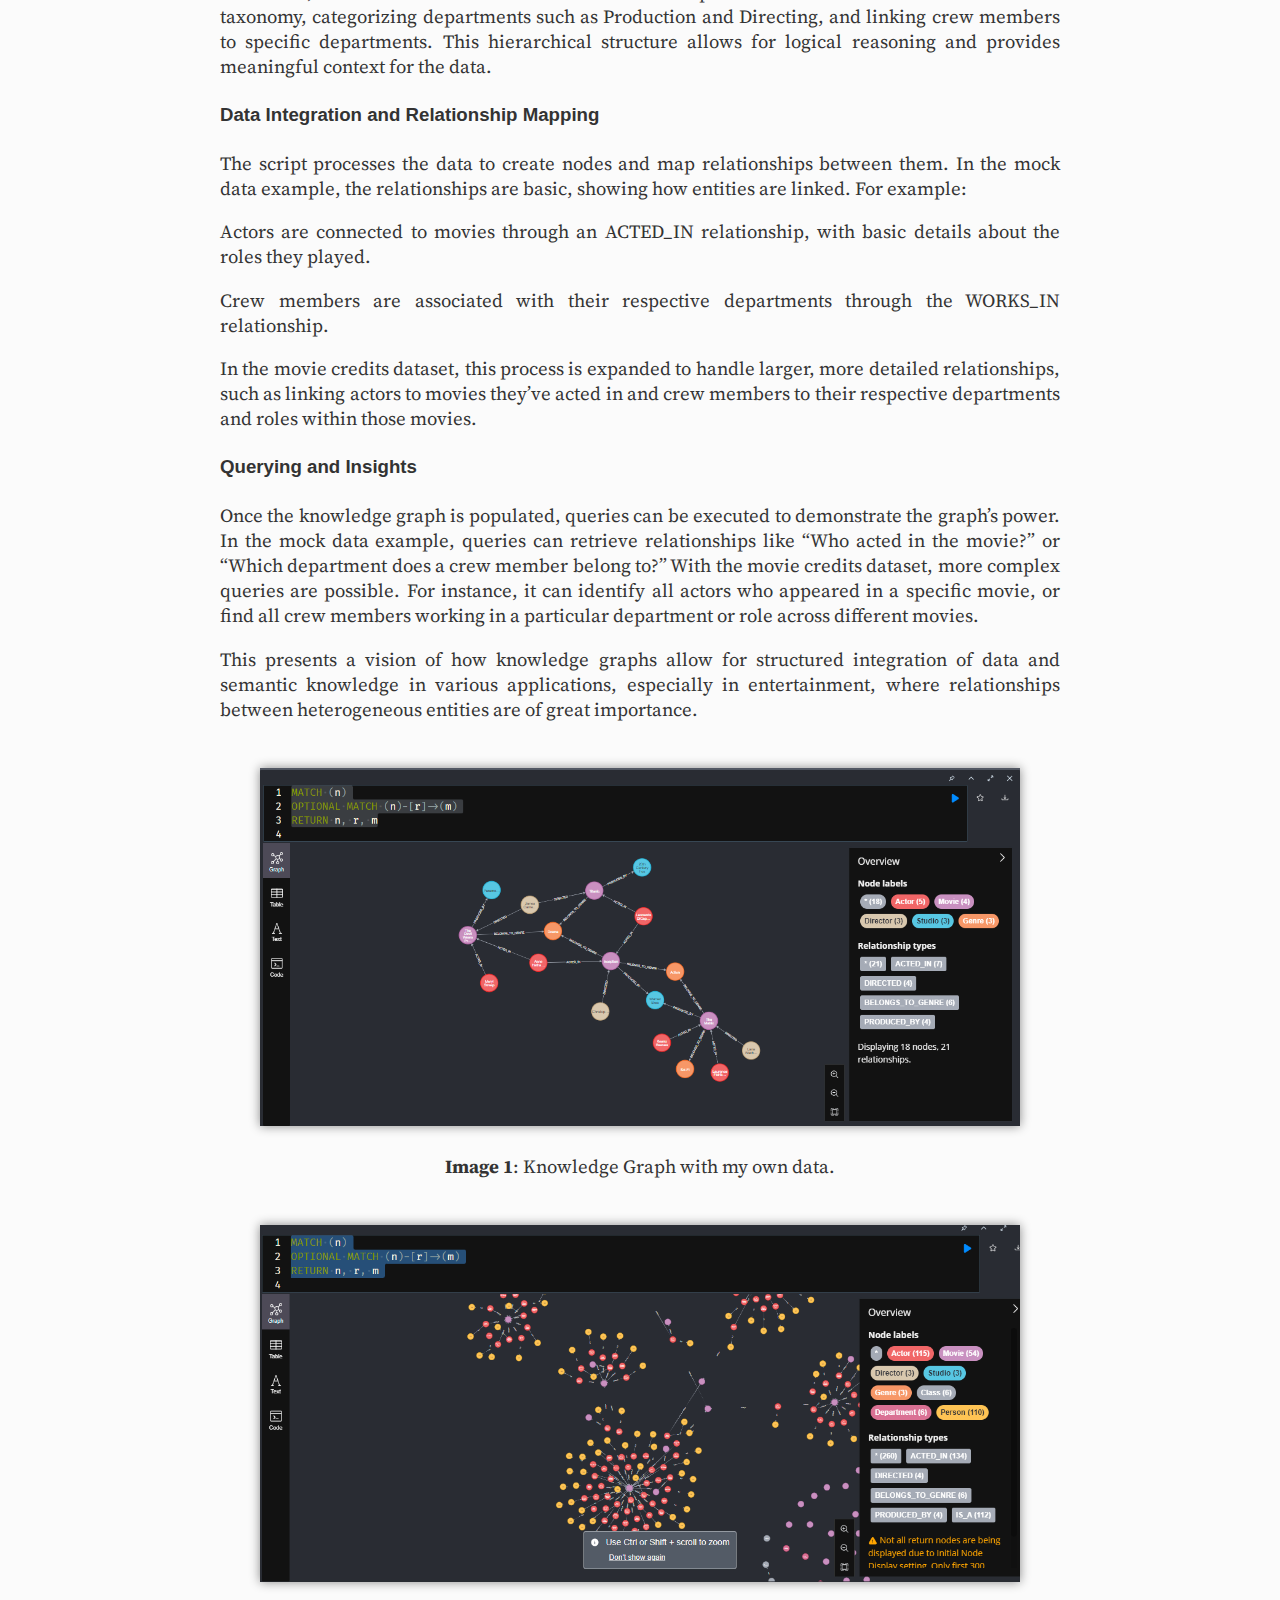
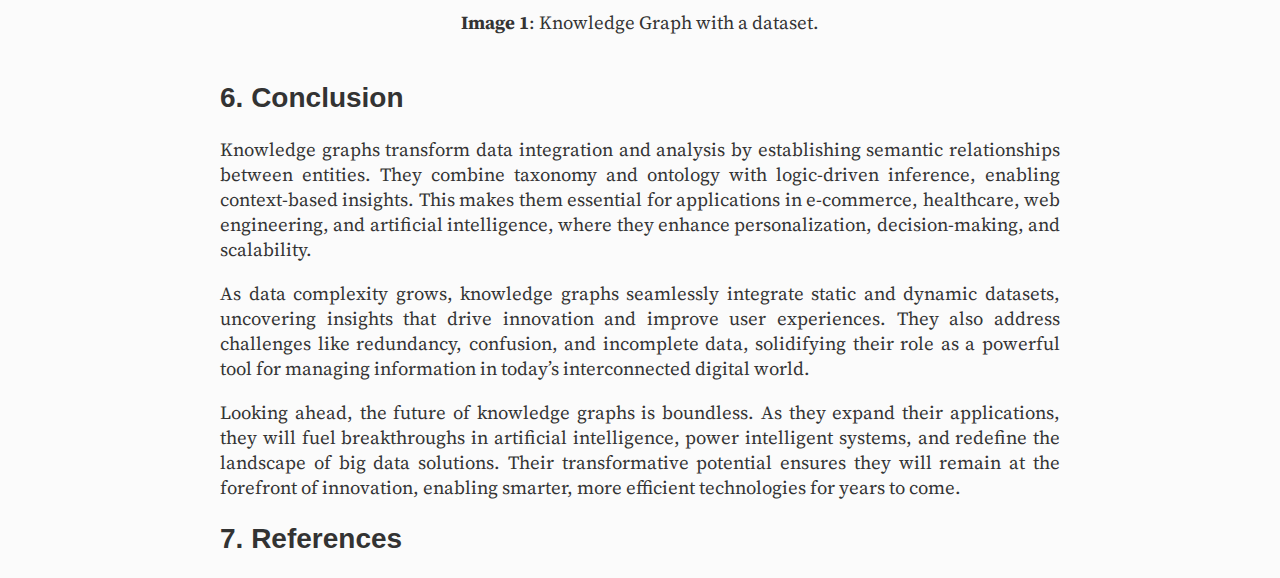
==== commit 4dcf2c53: "Removing the bullet point" ====
--- a/index.htm
+++ b/index.htm
@@ -81,16 +81,16 @@
 
         <h4>2.3 Advantages of Knowledge Graphs</h4>
         <ul>
-            <li><strong>Improved Data Discovery:</strong> Knowledge graphs reveal hidden connections between data,
-                making it easier to discover new insights and relationships.</li>
-            <li><strong>Better Decision-Making:</strong> By organizing data into meaningful structures, knowledge graphs
-                support better-informed decisions based on context and relationships between entities.</li>
-            <li><strong>Enhanced Search Capabilities:</strong> Knowledge graphs enable more accurate and contextual
-                search results by understanding the relationships between entities, beyond just keywords.</li>
-            <li><strong>Personalization:</strong> They allow for personalized content recommendations and user
-                experiences by connecting data about user preferences and behaviors.</li>
-            <li><strong>Cross-Domain Integration:</strong> Knowledge graphs can integrate data from various domains,
-                providing a unified view across different systems and sources.</li>
+            <p><strong>Improved Data Discovery:</strong> Knowledge graphs reveal hidden connections between data,
+                making it easier to discover new insights and relationships.</p>
+            <p><strong>Better Decision-Making:</strong> By organizing data into meaningful structures, knowledge graphs
+                support better-informed decisions based on context and relationships between entities.</p>
+            <p><strong>Enhanced Search Capabilities:</strong> Knowledge graphs enable more accurate and contextual
+                search results by understanding the relationships between entities, beyond just keywords.</p>
+            <p><strong>Personalization:</strong> They allow for personalized content recommendations and user
+                experiences by connecting data about user preferences and behaviors.</p>
+            <p><strong>Cross-Domain Integration:</strong> Knowledge graphs can integrate data from various domains,
+                providing a unified view across different systems and sources.</p>
         </ul>
 
         <h4>2.4 Taxonomy and Ontology in Knowledge Graphs</h4>
@@ -326,13 +326,13 @@
         <p>
             The script processes the data to create nodes and map relationships between them. In the mock data example,
             the relationships are basic, showing how entities are linked. For example:
-        <ul>
-            <li>Actors are connected to movies through an ACTED_IN relationship, with basic details about the roles they
-                played.</li>
-            <li>
+        <p>
+            <p>Actors are connected to movies through an ACTED_IN relationship, with basic details about the roles they
+                played.</p>
+            <p>
                 Crew members are associated with their respective departments through the WORKS_IN relationship.
-            </li>
-        </ul>
+            </p>
+        </p>
         <p>In the movie credits dataset, this process is expanded to handle larger, more detailed relationships, such as
             linking actors to movies they’ve acted in and crew members to their respective departments and roles within
             those movies.</p>
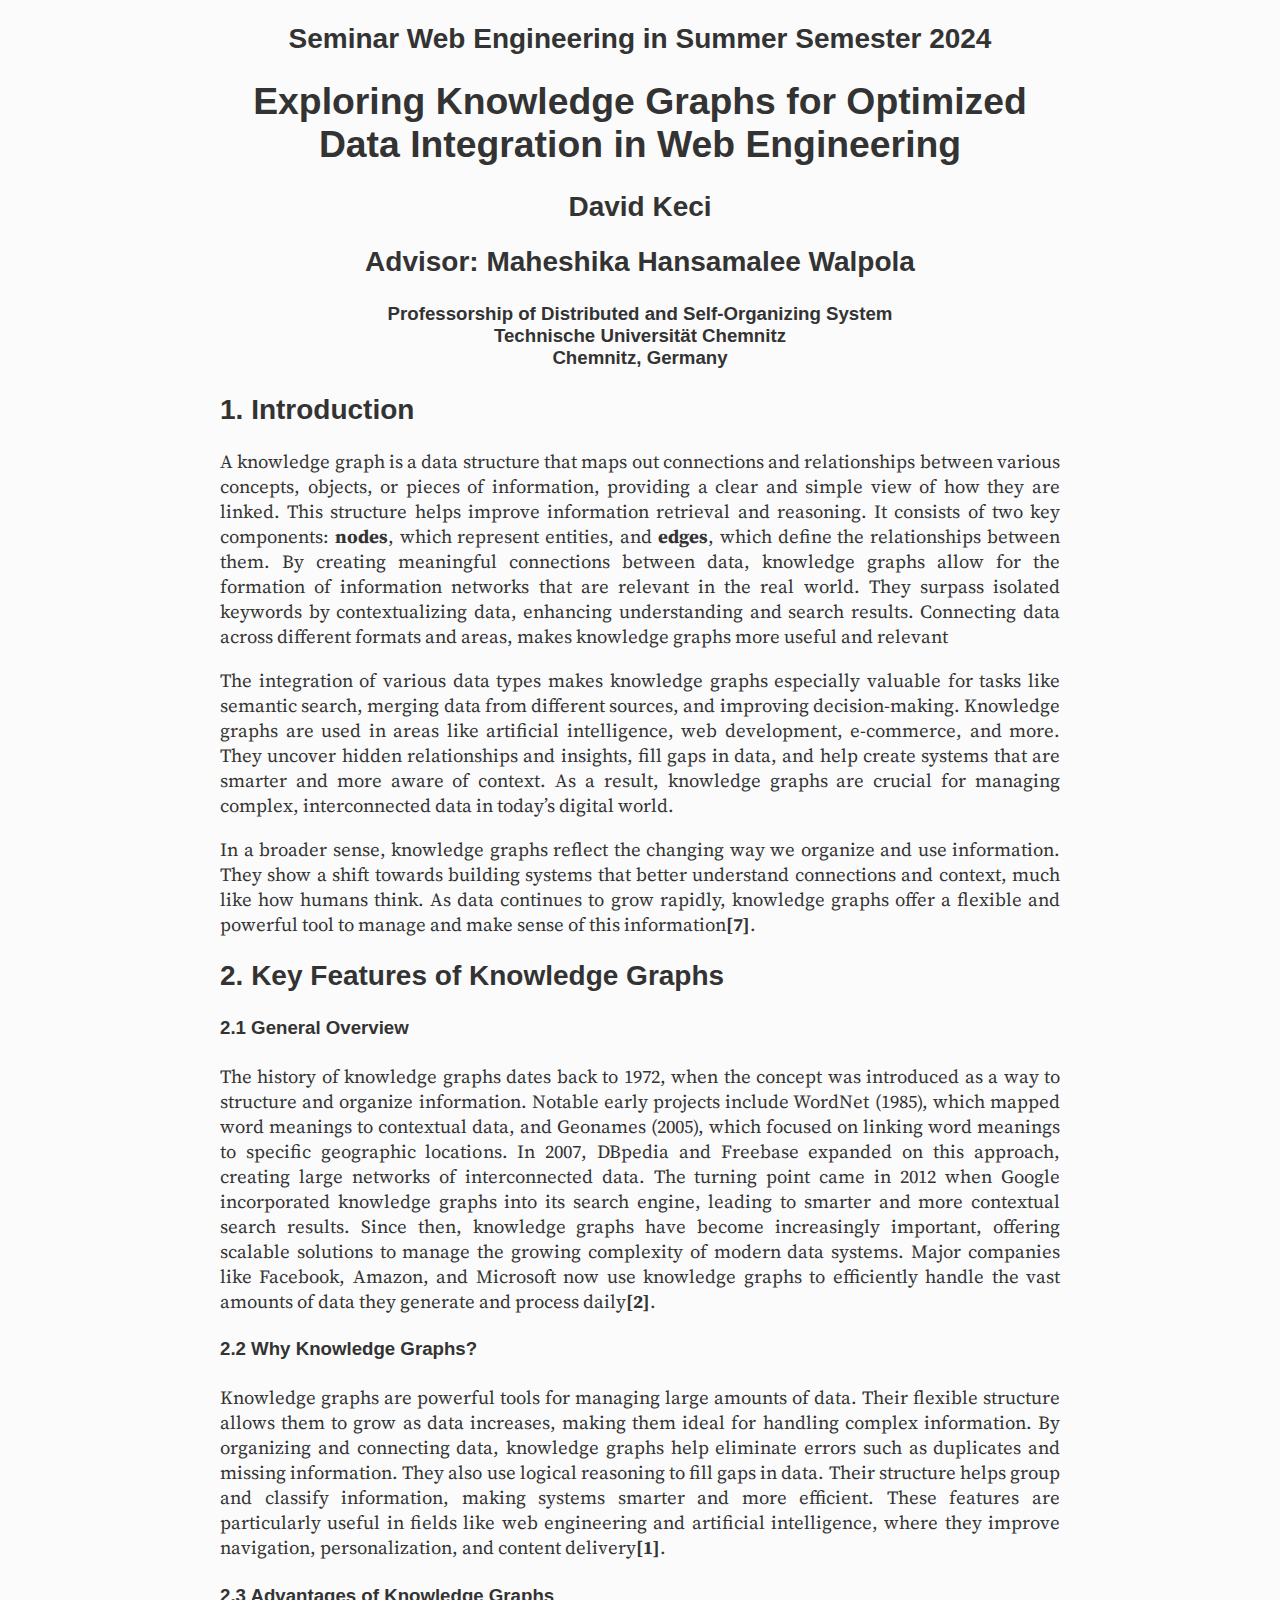
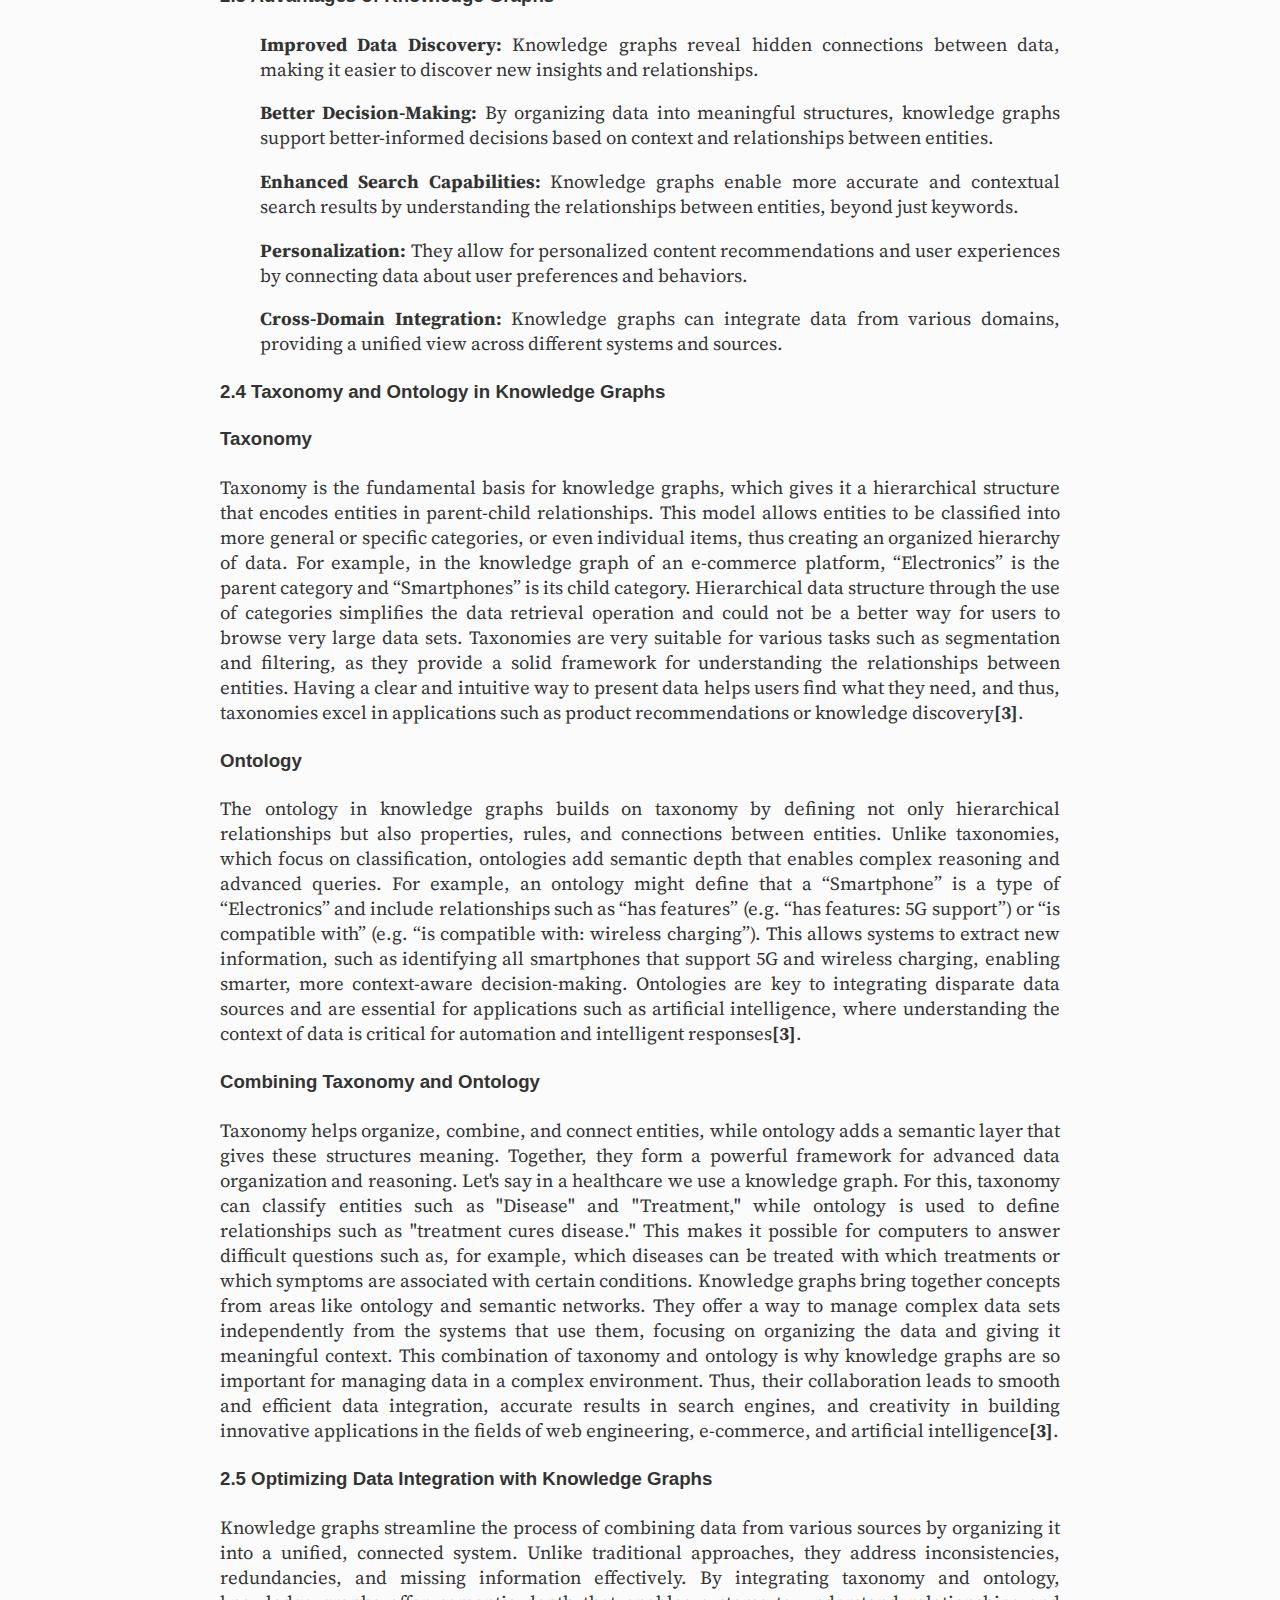
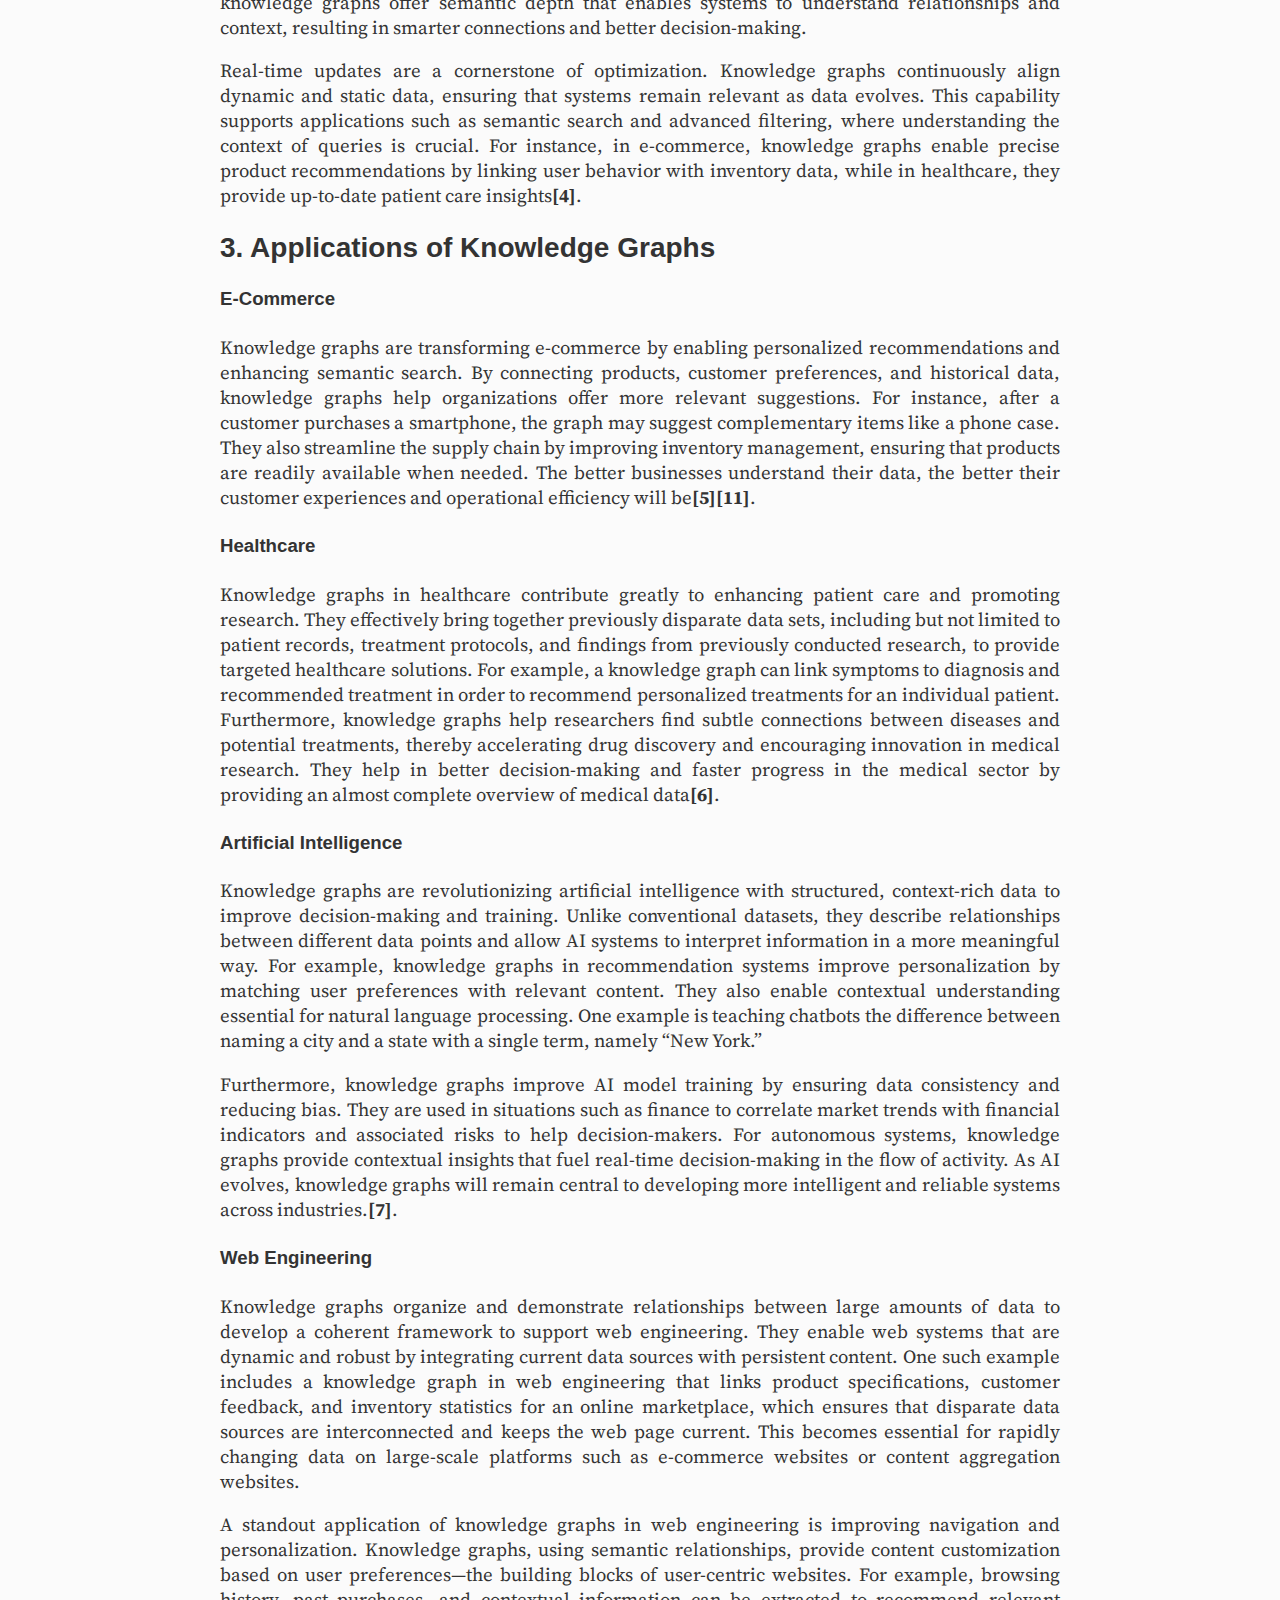
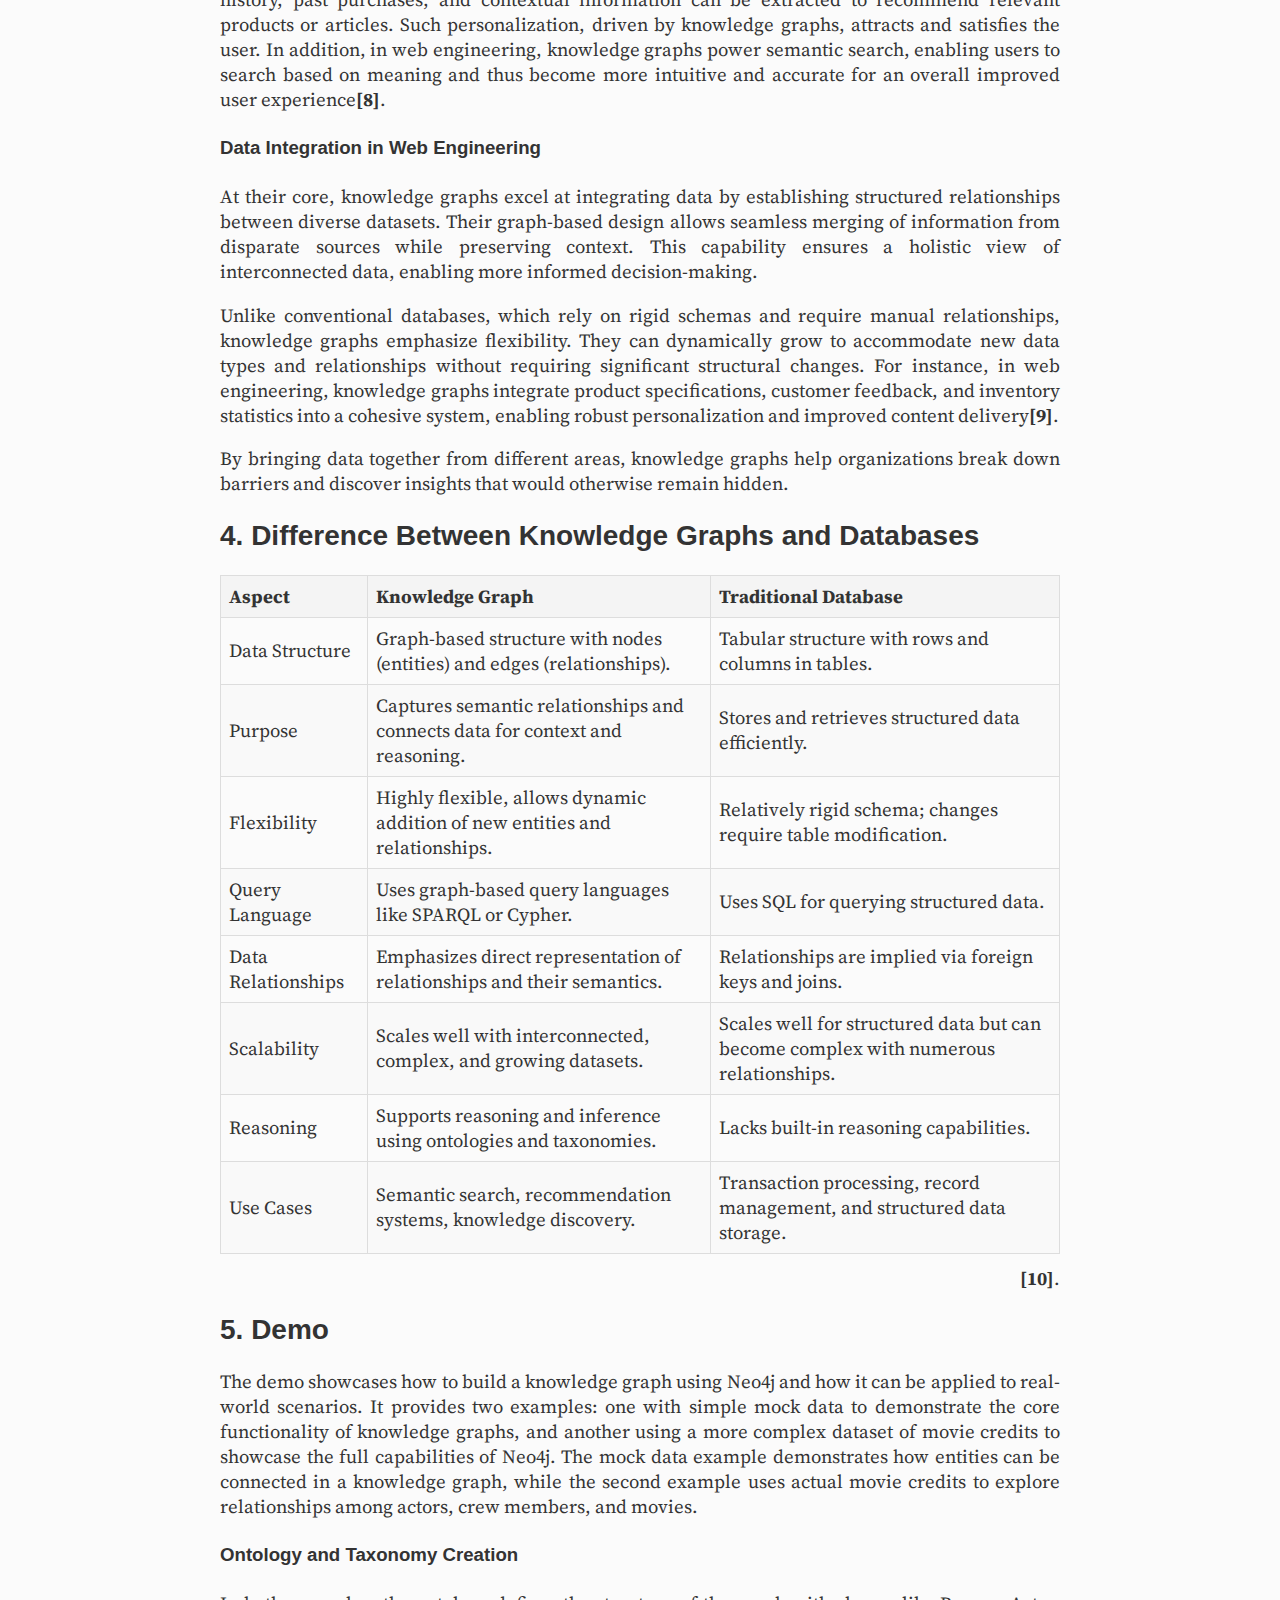
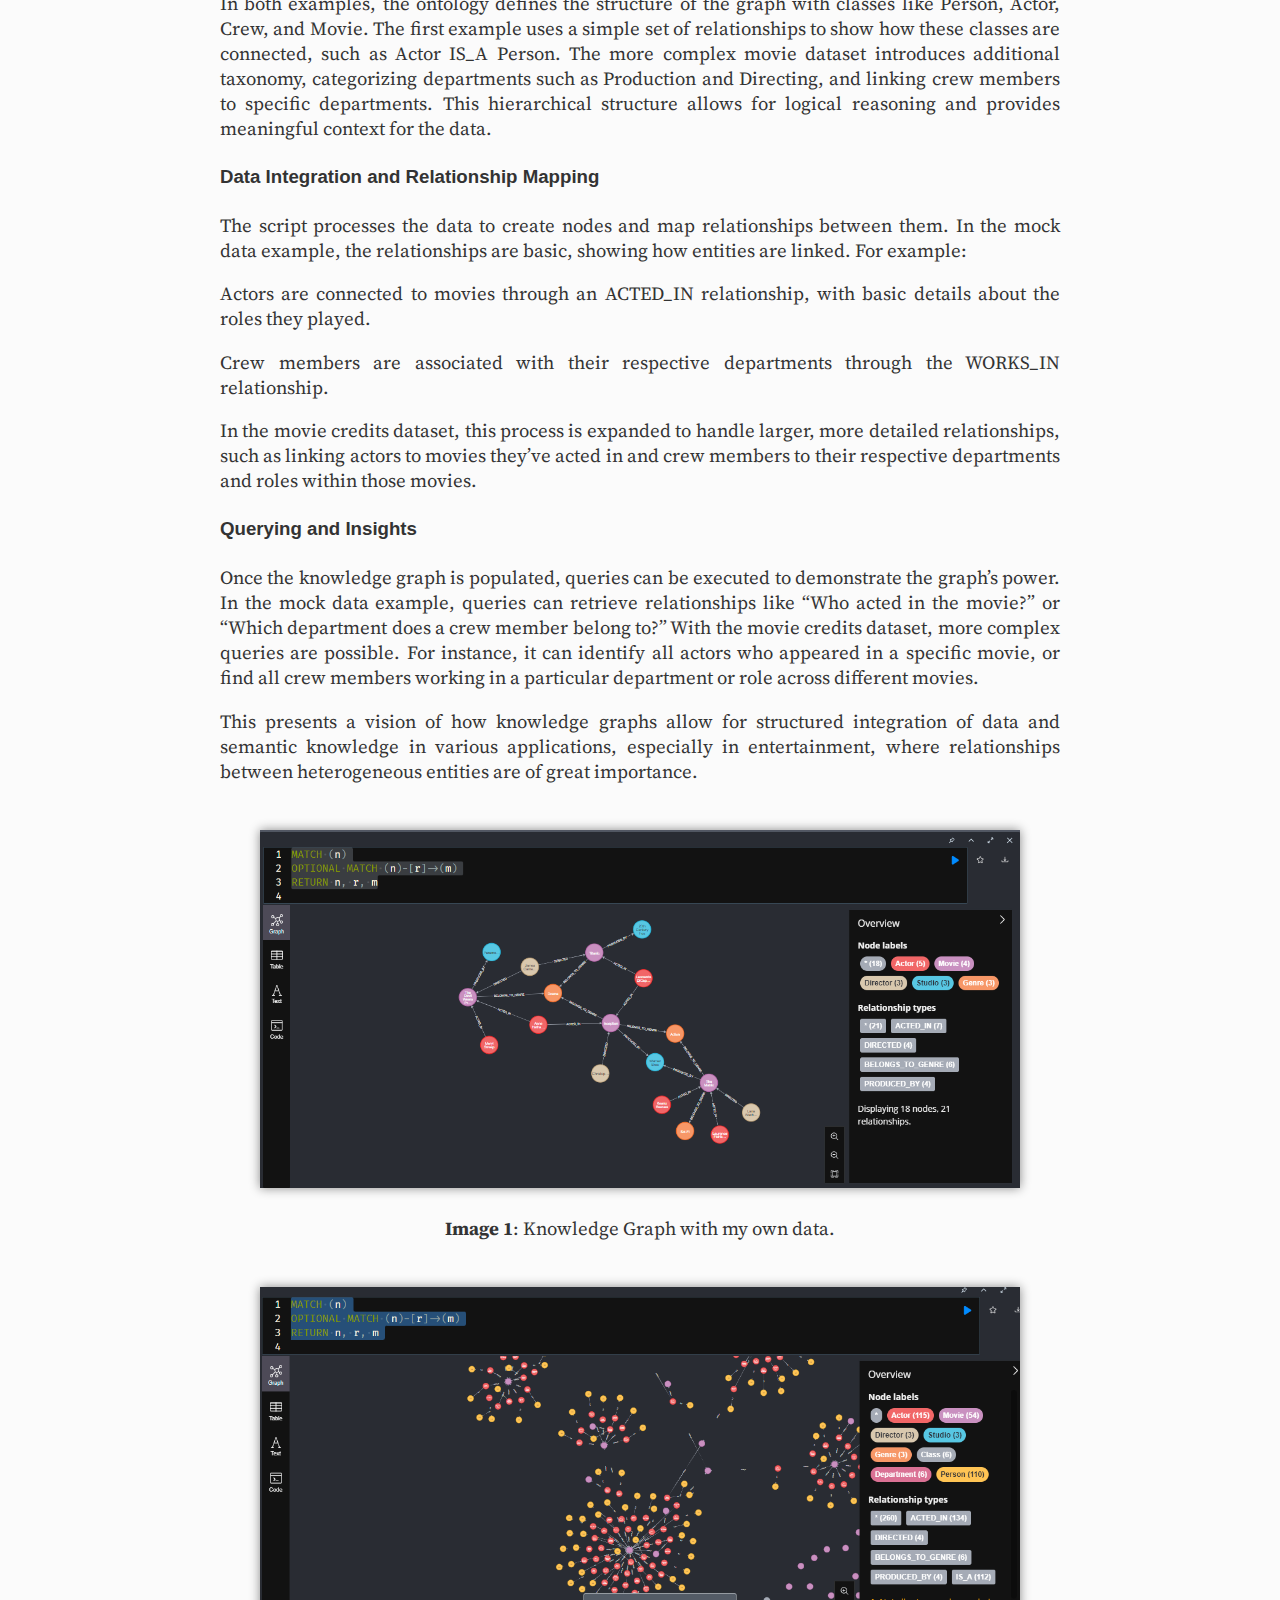
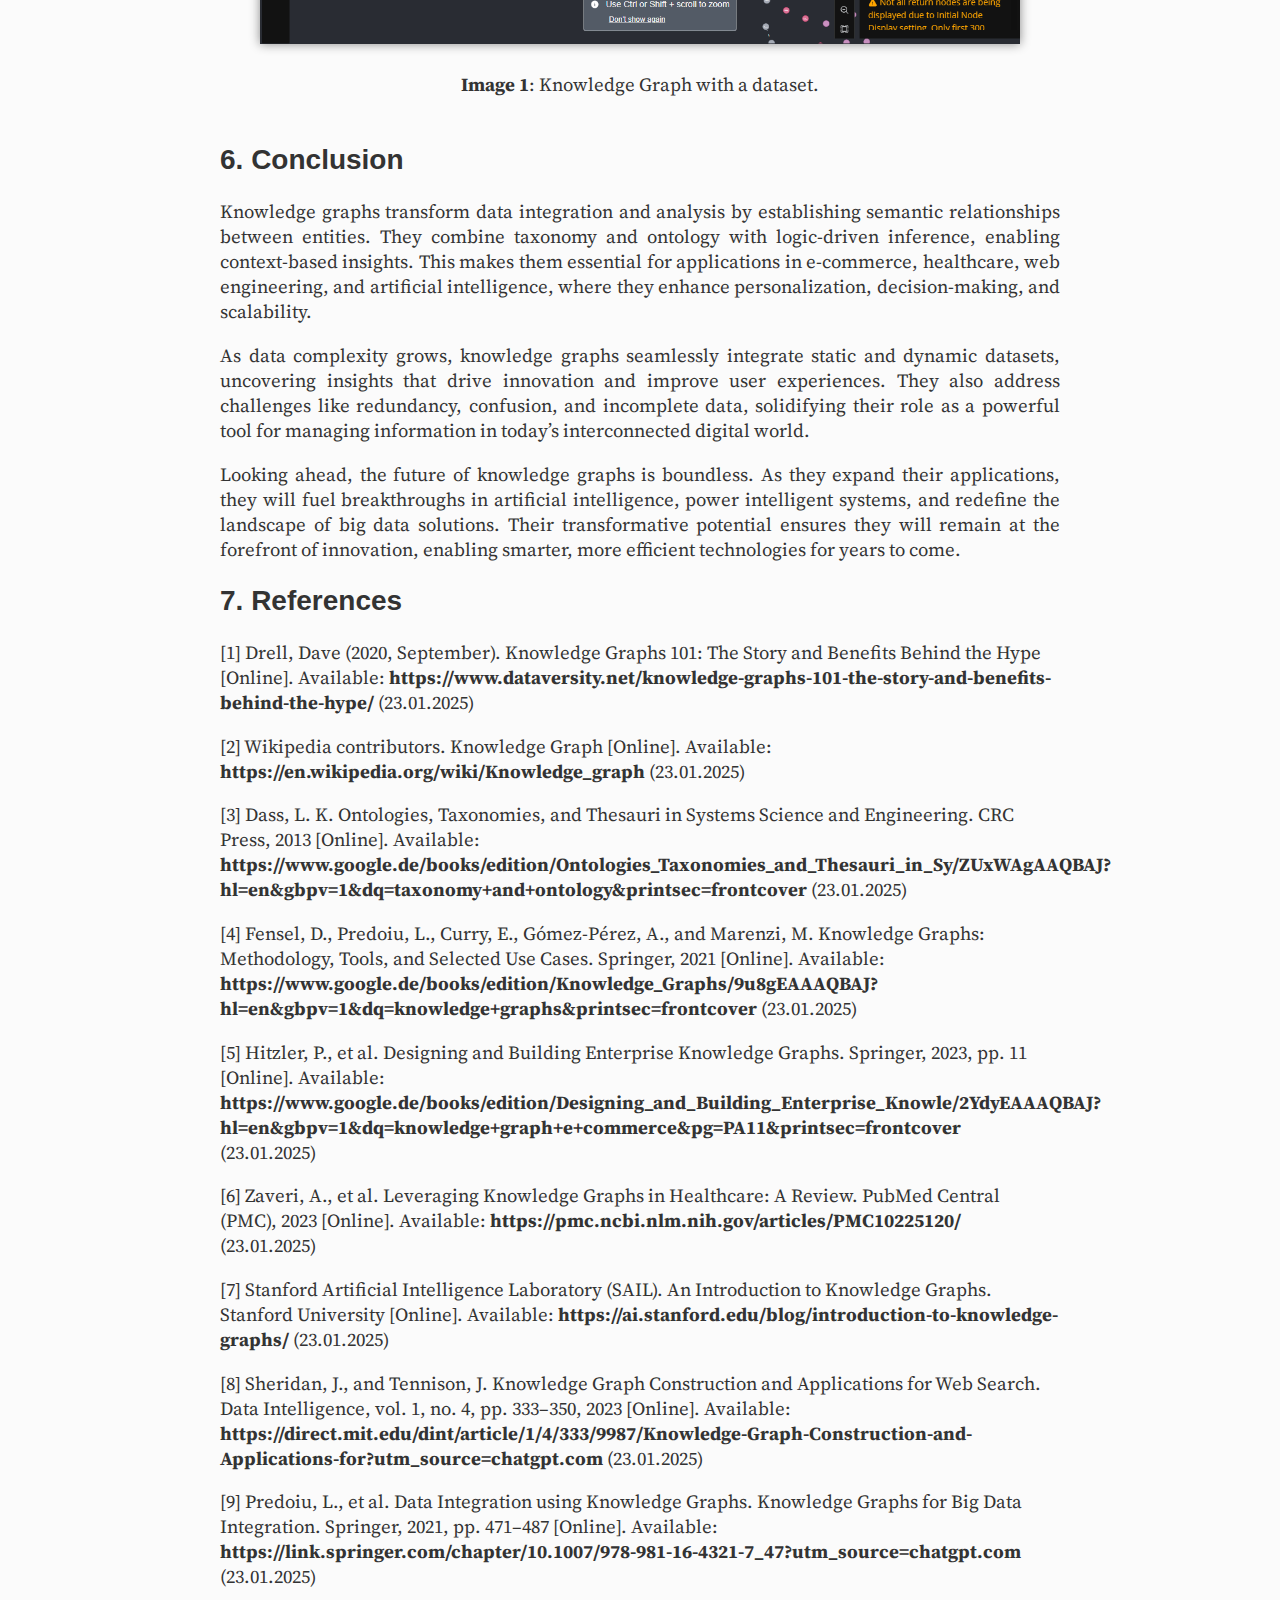
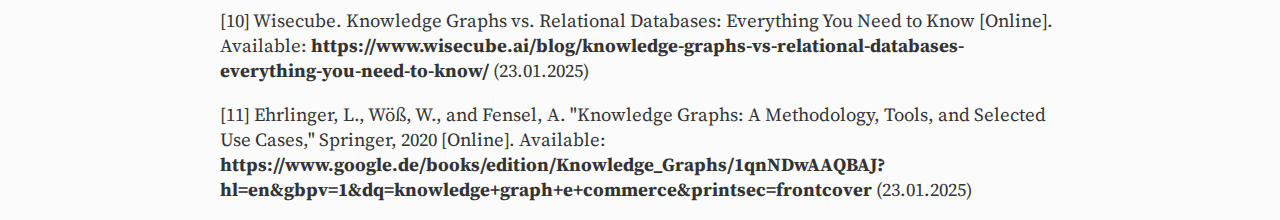
==== commit 638959de: "Semi-Final push" ====
--- a/index.htm
+++ b/index.htm
@@ -47,7 +47,7 @@
         In a broader sense, knowledge graphs reflect the changing way we organize and use information. They show a shift
         towards building systems that better understand connections and context, much like how humans think. As data
         continues to grow rapidly, knowledge graphs offer a flexible and powerful tool to manage and make sense of this
-        information.
+        information<a href="#r7">[7]</a>.
     </p>
 
 
@@ -58,14 +58,15 @@
             <h4>2.1 General Overview</h4>
             <p>
                 The history of knowledge graphs dates back to 1972, when the concept was introduced as a way to
-                structure and organize information. Early projects, like WordNet (1985) and Geonames (2005), mapped word
-                meanings to contextual data and linked them to geographic locations. In 2007, DBpedia and Freebase
+                structure and organize information. Notable early projects include WordNet (1985), which mapped word
+                meanings to contextual data, and Geonames (2005), which focused on linking word meanings to specific
+                geographic locations. In 2007, DBpedia and Freebase
                 expanded on this approach, creating large networks of interconnected data. The turning point came in
                 2012 when Google incorporated knowledge graphs into its search engine, leading to smarter and more
                 contextual search results. Since then, knowledge graphs have become increasingly important, offering
                 scalable solutions to manage the growing complexity of modern data systems. Major companies like
                 Facebook, Amazon, and Microsoft now use knowledge graphs to efficiently handle the vast amounts of data
-                they generate and process daily.
+                they generate and process daily<a href="#r2">[2]</a>.
             </p>
         </section>
 
@@ -76,7 +77,8 @@
             data, knowledge graphs help eliminate errors such as duplicates and missing information. They also use
             logical reasoning to fill gaps in data. Their structure helps group and classify information, making systems
             smarter and more efficient. These features are particularly useful in fields like web engineering and
-            artificial intelligence, where they improve navigation, personalization, and content delivery.
+            artificial intelligence, where they improve navigation, personalization, and content delivery<a
+                href="#r1">[1]</a>.
         </p>
 
         <h4>2.3 Advantages of Knowledge Graphs</h4>
@@ -107,7 +109,7 @@
             suitable for various tasks such as segmentation and filtering, as they provide a solid framework for
             understanding the relationships between entities. Having a clear and intuitive way to present data helps
             users find what they need, and thus, taxonomies excel in applications such as product recommendations or
-            knowledge discovery.
+            knowledge discovery<a href="#r3">[3]</a>.
         </p>
 
         <h4>Ontology</h4>
@@ -120,7 +122,7 @@
             This allows systems to extract new information, such as identifying all smartphones that support 5G and
             wireless charging, enabling smarter, more context-aware decision-making. Ontologies are key to integrating
             disparate data sources and are essential for applications such as artificial intelligence, where
-            understanding the context of data is critical for automation and intelligent responses.
+            understanding the context of data is critical for automation and intelligent responses<a href="#r3">[3]</a>.
         </p>
 
         <h4>Combining Taxonomy and Ontology</h4>
@@ -140,7 +142,8 @@
             ontology is why
             knowledge graphs are so important for managing data in a complex environment. Thus, their collaboration
             leads to smooth and efficient data integration, accurate results in search engines, and creativity in
-            building innovative applications in the fields of web engineering, e-commerce, and artificial intelligence.
+            building innovative applications in the fields of web engineering, e-commerce, and artificial
+            intelligence<a href="#r3">[3]</a>.
         </p>
 
         <h4>2.5 Optimizing Data Integration with Knowledge Graphs</h4>
@@ -158,7 +161,7 @@
             data, ensuring that systems remain relevant as data evolves. This capability supports applications such as
             semantic search and advanced filtering, where understanding the context of queries is crucial. For instance,
             in e-commerce, knowledge graphs enable precise product recommendations by linking user behavior with
-            inventory data, while in healthcare, they provide up-to-date patient care insights.
+            inventory data, while in healthcare, they provide up-to-date patient care insights<a href="#r4">[4]</a>.
         </p>
 
 
@@ -174,7 +177,8 @@
             organizations offer more relevant suggestions. For instance, after a customer purchases a smartphone, the
             graph may suggest complementary items like a phone case. They also streamline the supply chain by improving
             inventory management, ensuring that products are readily available when needed. The better businesses
-            understand their data, the better their customer experiences and operational efficiency will be.
+            understand their data, the better their customer experiences and operational efficiency will be<a
+                href="#r5">[5]</a><a href="#r11">[11]</a>.
         </p>
 
         <h4>Healthcare</h4>
@@ -186,7 +190,8 @@
             to recommend personalized treatments for an individual patient. Furthermore, knowledge graphs help
             researchers find subtle connections between diseases and potential treatments, thereby accelerating drug
             discovery and encouraging innovation in medical research. They help in better decision-making and faster
-            progress in the medical sector by providing an almost complete overview of medical data.
+            progress in the medical sector by providing an almost complete overview of medical data<a
+                href="#r6">[6]</a>.
         </p>
 
         <h4>Artificial Intelligence</h4>
@@ -204,7 +209,7 @@
             are used in situations such as finance to correlate market trends with financial indicators and associated
             risks to help decision-makers. For autonomous systems, knowledge graphs provide contextual insights that
             fuel real-time decision-making in the flow of activity. As AI evolves, knowledge graphs will remain central
-            to developing more intelligent and reliable systems across industries.
+            to developing more intelligent and reliable systems across industries.<a href="#r7">[7]</a>.
         </p>
 
         <h4>Web Engineering</h4>
@@ -224,7 +229,7 @@
             information can be extracted to recommend relevant products or articles. Such personalization, driven by
             knowledge graphs, attracts and satisfies the user. In addition, in web engineering, knowledge graphs power
             semantic search, enabling users to search based on meaning and thus become more intuitive and accurate for
-            an overall improved user experience.
+            an overall improved user experience<a href="#r8">[8]</a>.
         </p>
 
         <h4>Data Integration in Web Engineering</h4>
@@ -240,7 +245,7 @@
             graphs emphasize flexibility. They can dynamically grow to accommodate new data types and relationships
             without requiring significant structural changes. For instance, in web engineering, knowledge graphs
             integrate product specifications, customer feedback, and inventory statistics into a cohesive system,
-            enabling robust personalization and improved content delivery.
+            enabling robust personalization and improved content delivery<a href="#r9">[9]</a>.
         </p>
 
         <p>By bringing data together from different areas, knowledge graphs help organizations break down barriers and
@@ -302,6 +307,7 @@
                 </tr>
             </tbody>
         </table>
+        <p style="display: flex; justify-content: end; margin-top: -8px;"> <a href="#r10">[10]</a>.</p>
     </section>
 
     <section>
@@ -327,11 +333,11 @@
             The script processes the data to create nodes and map relationships between them. In the mock data example,
             the relationships are basic, showing how entities are linked. For example:
         <p>
-            <p>Actors are connected to movies through an ACTED_IN relationship, with basic details about the roles they
-                played.</p>
-            <p>
-                Crew members are associated with their respective departments through the WORKS_IN relationship.
-            </p>
+        <p>Actors are connected to movies through an ACTED_IN relationship, with basic details about the roles they
+            played.</p>
+        <p>
+            Crew members are associated with their respective departments through the WORKS_IN relationship.
+        </p>
         </p>
         <p>In the movie credits dataset, this process is expanded to handle larger, more detailed relationships, such as
             linking actors to movies they’ve acted in and crew members to their respective departments and roles within
@@ -343,7 +349,7 @@
             data example, queries can retrieve relationships like “Who acted in the movie?” or “Which department does a
             crew member belong to?” With the movie credits dataset, more complex queries are possible. For instance, it
             can identify all actors who appeared in a specific movie, or find all crew members working in a particular
-            department or role across different movies. 
+            department or role across different movies.
         </p>
         <p>
             This presents a vision of how knowledge graphs allow for structured integration of data and semantic
@@ -394,8 +400,53 @@
 
     <section class="references">
         <h2>7. References</h2>
-
-    </section>
+        <p class="reference" id="r1">[1] Drell, Dave (2020, September). Knowledge Graphs 101: The Story and Benefits
+            Behind the Hype [Online]. Available: <a
+                href="https://www.dataversity.net/knowledge-graphs-101-the-story-and-benefits-behind-the-hype/">https://www.dataversity.net/knowledge-graphs-101-the-story-and-benefits-behind-the-hype/</a>
+            (23.01.2025)</p>
+        <p class="reference" id="r2">[2] Wikipedia contributors. Knowledge Graph [Online]. Available: <a
+                href="https://en.wikipedia.org/wiki/Knowledge_graph">https://en.wikipedia.org/wiki/Knowledge_graph</a>
+            (23.01.2025)</p>
+        <p class="reference" id="r3">[3] Dass, L. K. Ontologies, Taxonomies, and Thesauri in Systems Science and
+            Engineering. CRC Press, 2013 [Online]. Available: <a
+                href="https://www.google.de/books/edition/Ontologies_Taxonomies_and_Thesauri_in_Sy/ZUxWAgAAQBAJ?hl=en&gbpv=1&dq=taxonomy+and+ontology&printsec=frontcover">https://www.google.de/books/edition/Ontologies_Taxonomies_and_Thesauri_in_Sy/ZUxWAgAAQBAJ?hl=en&gbpv=1&dq=taxonomy+and+ontology&printsec=frontcover</a>
+            (23.01.2025)</p>
+        <p class="reference" id="r4">[4] Fensel, D., Predoiu, L., Curry, E., Gómez-Pérez, A., and Marenzi, M. Knowledge
+            Graphs: Methodology, Tools, and Selected Use Cases. Springer, 2021 [Online]. Available: <a
+                href="https://www.google.de/books/edition/Knowledge_Graphs/9u8gEAAAQBAJ?hl=en&gbpv=1&dq=knowledge+graphs&printsec=frontcover">https://www.google.de/books/edition/Knowledge_Graphs/9u8gEAAAQBAJ?hl=en&gbpv=1&dq=knowledge+graphs&printsec=frontcover</a>
+            (23.01.2025)</p>
+        <p class="reference" id="r5">[5] Hitzler, P., et al. Designing and Building Enterprise Knowledge Graphs.
+            Springer, 2023, pp. 11 [Online]. Available: <a
+                href="https://www.google.de/books/edition/Designing_and_Building_Enterprise_Knowle/2YdyEAAAQBAJ?hl=en&gbpv=1&dq=knowledge+graph+e+commerce&pg=PA11&printsec=frontcover">https://www.google.de/books/edition/Designing_and_Building_Enterprise_Knowle/2YdyEAAAQBAJ?hl=en&gbpv=1&dq=knowledge+graph+e+commerce&pg=PA11&printsec=frontcover</a>
+            (23.01.2025)</p>
+        <p class="reference" id="r6">[6] Zaveri, A., et al. Leveraging Knowledge Graphs in Healthcare: A Review. PubMed
+            Central (PMC), 2023 [Online]. Available: <a
+                href="https://pmc.ncbi.nlm.nih.gov/articles/PMC10225120/">https://pmc.ncbi.nlm.nih.gov/articles/PMC10225120/</a>
+            (23.01.2025)</p>
+        <p class="reference" id="r7">[7] Stanford Artificial Intelligence Laboratory (SAIL). An Introduction to
+            Knowledge Graphs. Stanford University [Online]. Available: <a
+                href="https://ai.stanford.edu/blog/introduction-to-knowledge-graphs/">https://ai.stanford.edu/blog/introduction-to-knowledge-graphs/</a>
+            (23.01.2025)</p>
+        <p class="reference" id="r8">[8] Sheridan, J., and Tennison, J. Knowledge Graph Construction and Applications
+            for Web Search. Data Intelligence, vol. 1, no. 4, pp. 333–350, 2023 [Online]. Available: <a
+                href="https://direct.mit.edu/dint/article/1/4/333/9987/Knowledge-Graph-Construction-and-Applications-for?utm_source=chatgpt.com">https://direct.mit.edu/dint/article/1/4/333/9987/Knowledge-Graph-Construction-and-Applications-for?utm_source=chatgpt.com</a>
+            (23.01.2025)</p>
+        <p class="reference" id="r9">[9] Predoiu, L., et al. Data Integration using Knowledge Graphs. Knowledge Graphs
+            for Big Data Integration. Springer, 2021, pp. 471–487 [Online]. Available: <a
+                href="https://link.springer.com/chapter/10.1007/978-981-16-4321-7_47?utm_source=chatgpt.com">https://link.springer.com/chapter/10.1007/978-981-16-4321-7_47?utm_source=chatgpt.com</a>
+            (23.01.2025)</p>
+        <p class="reference" id="r10">[10] Wisecube. Knowledge Graphs vs. Relational Databases: Everything You Need to
+            Know [Online]. Available: <a
+                href="https://www.wisecube.ai/blog/knowledge-graphs-vs-relational-databases-everything-you-need-to-know/">https://www.wisecube.ai/blog/knowledge-graphs-vs-relational-databases-everything-you-need-to-know/</a>
+            (23.01.2025)</p>
+        <p class="reference" id="r11">[11] Ehrlinger, L., Wöß, W., and Fensel, A. "Knowledge Graphs: A Methodology,
+            Tools, and Selected Use Cases," Springer, 2020 [Online]. Available: <a
+                href="https://www.google.de/books/edition/Knowledge_Graphs/1qnNDwAAQBAJ?hl=en&gbpv=1&dq=knowledge+graph+e+commerce&printsec=frontcover">https://www.google.de/books/edition/Knowledge_Graphs/1qnNDwAAQBAJ?hl=en&gbpv=1&dq=knowledge+graph+e+commerce&printsec=frontcover</a>
+            (23.01.2025)</p>
+
+    </section>
+
+
 </body>
 
 </html>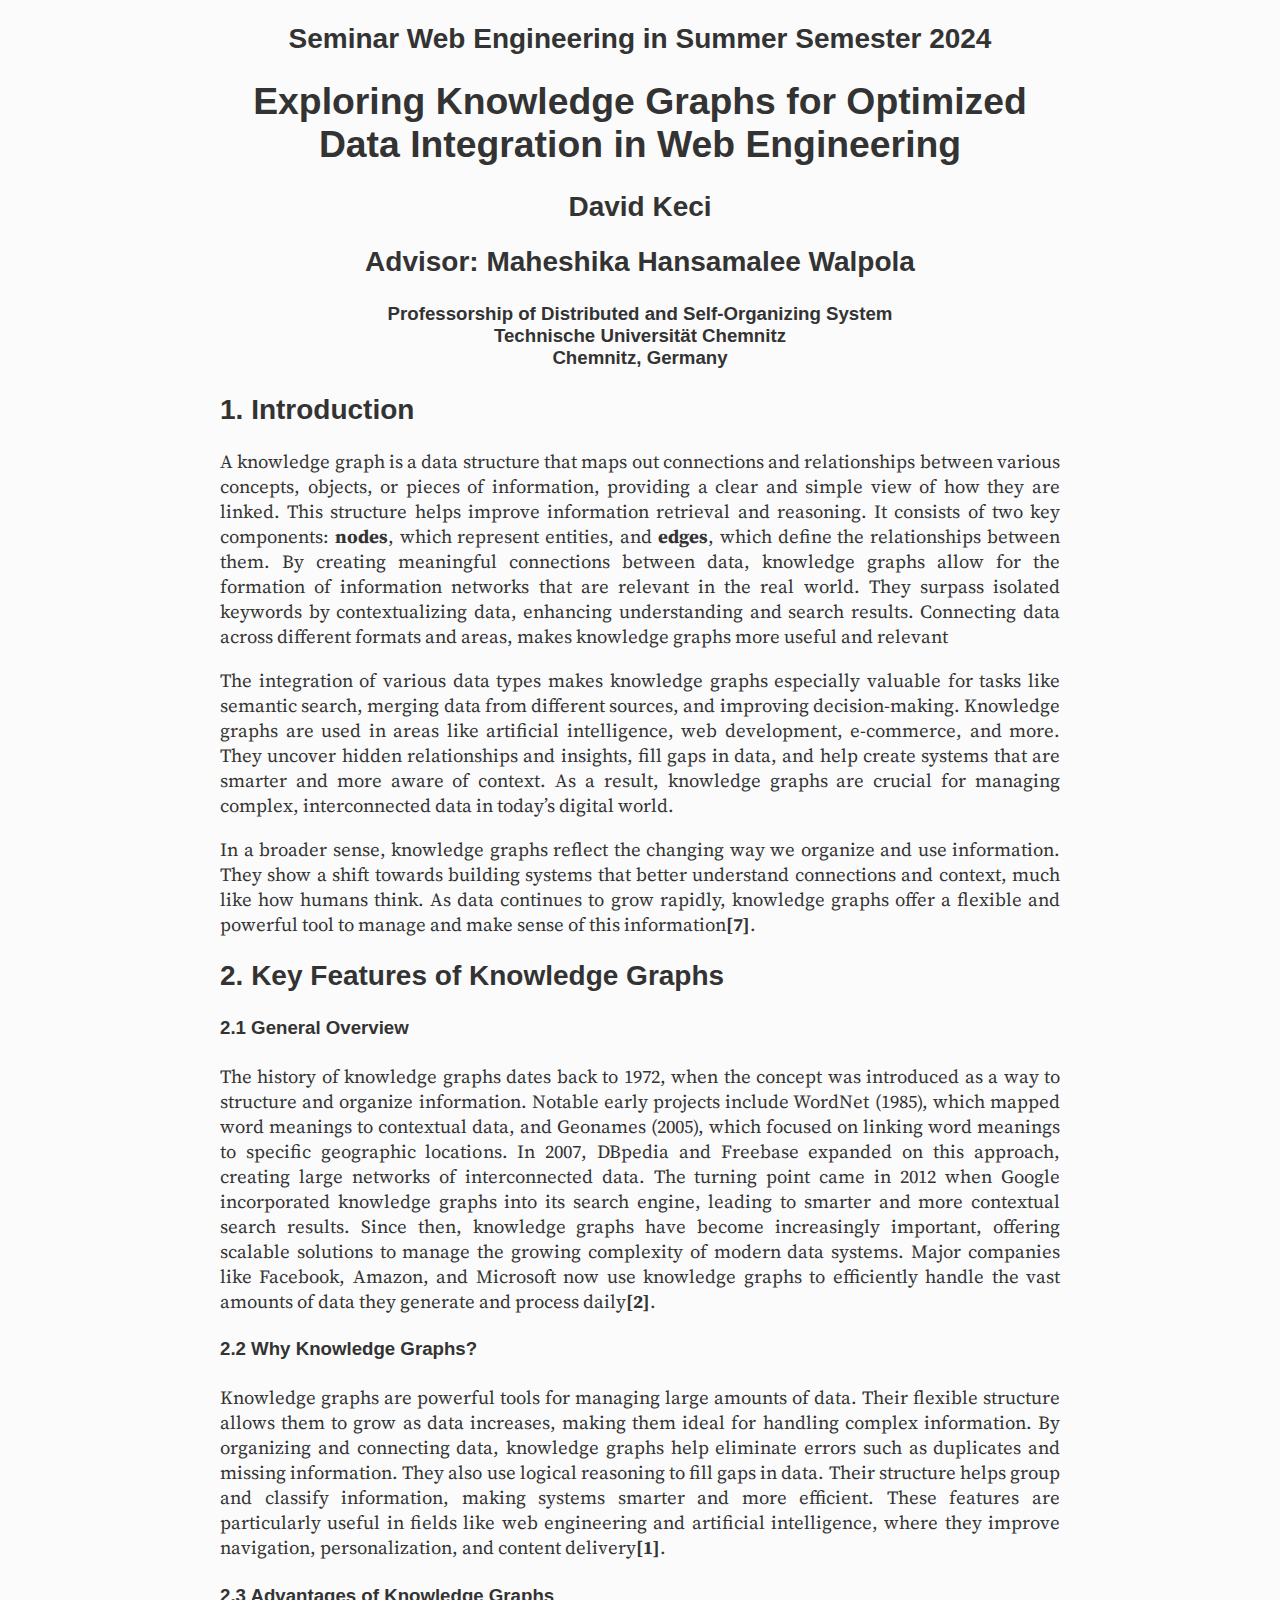
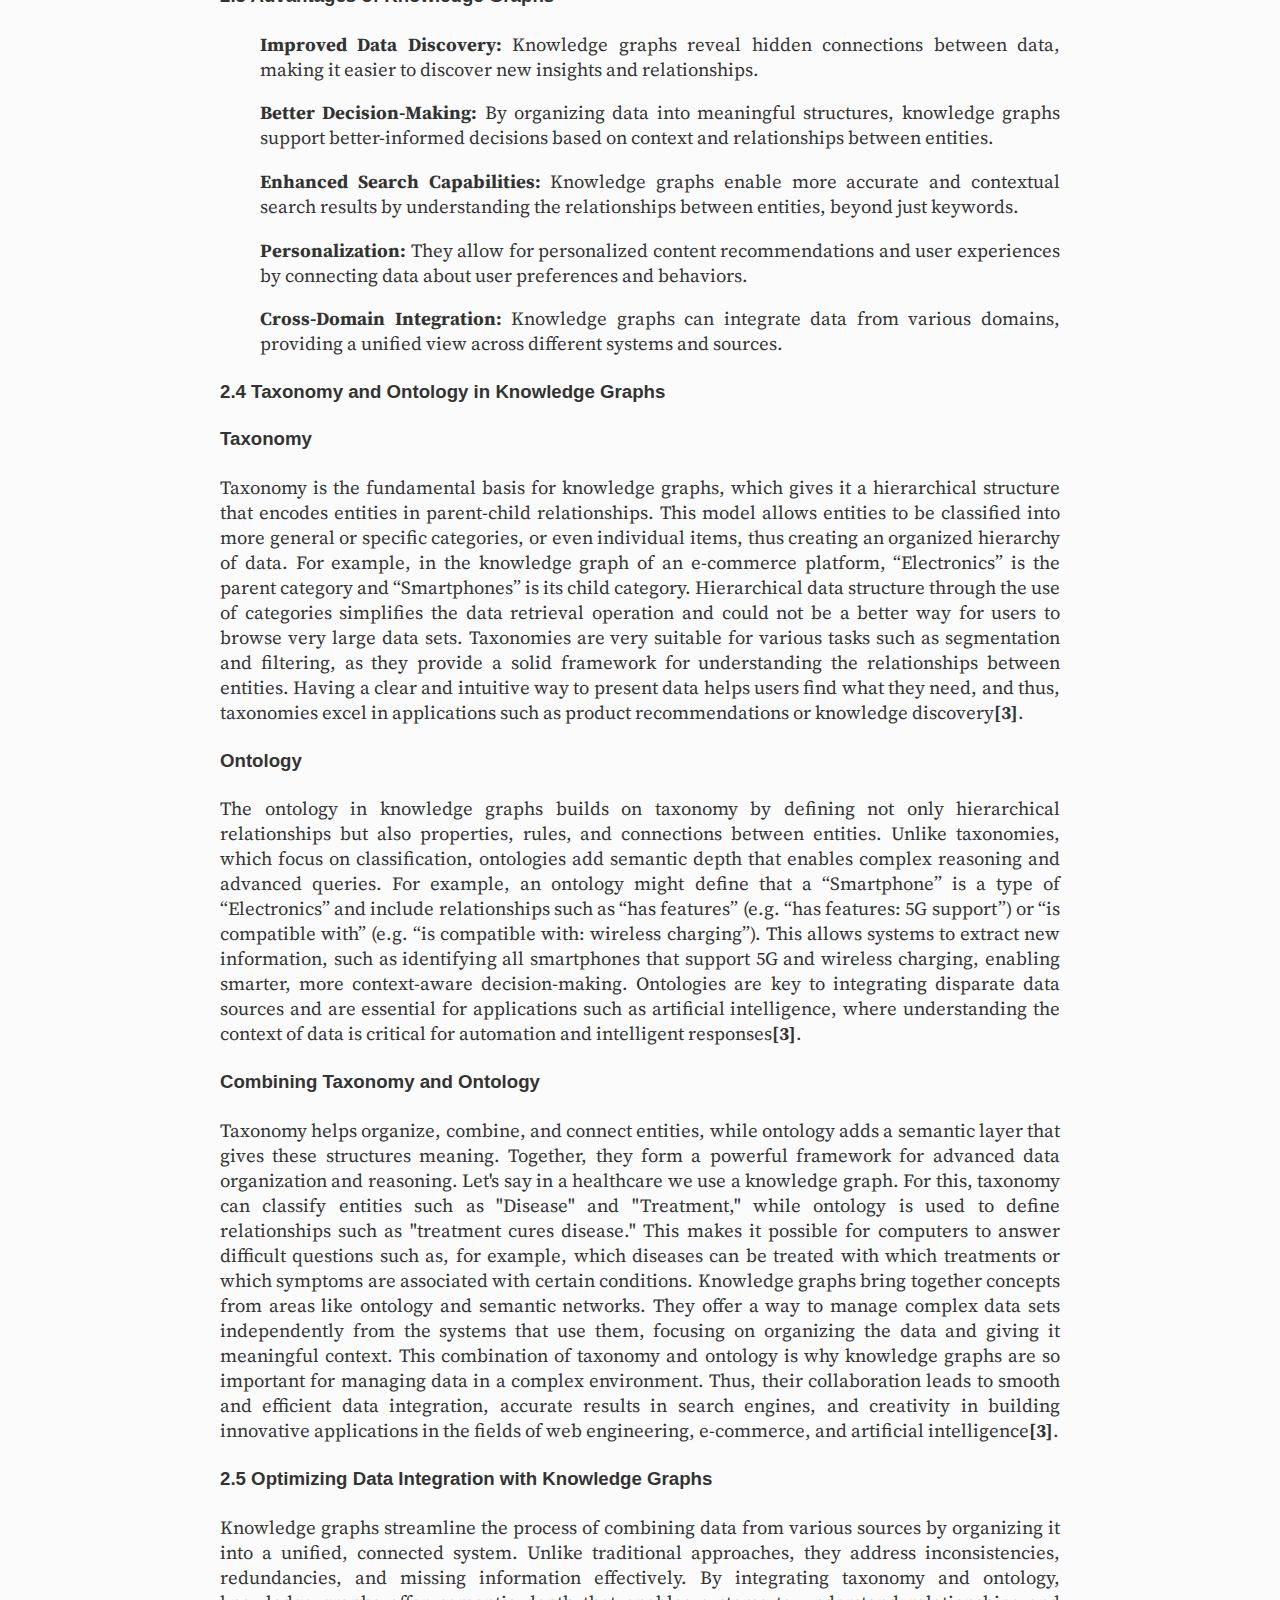
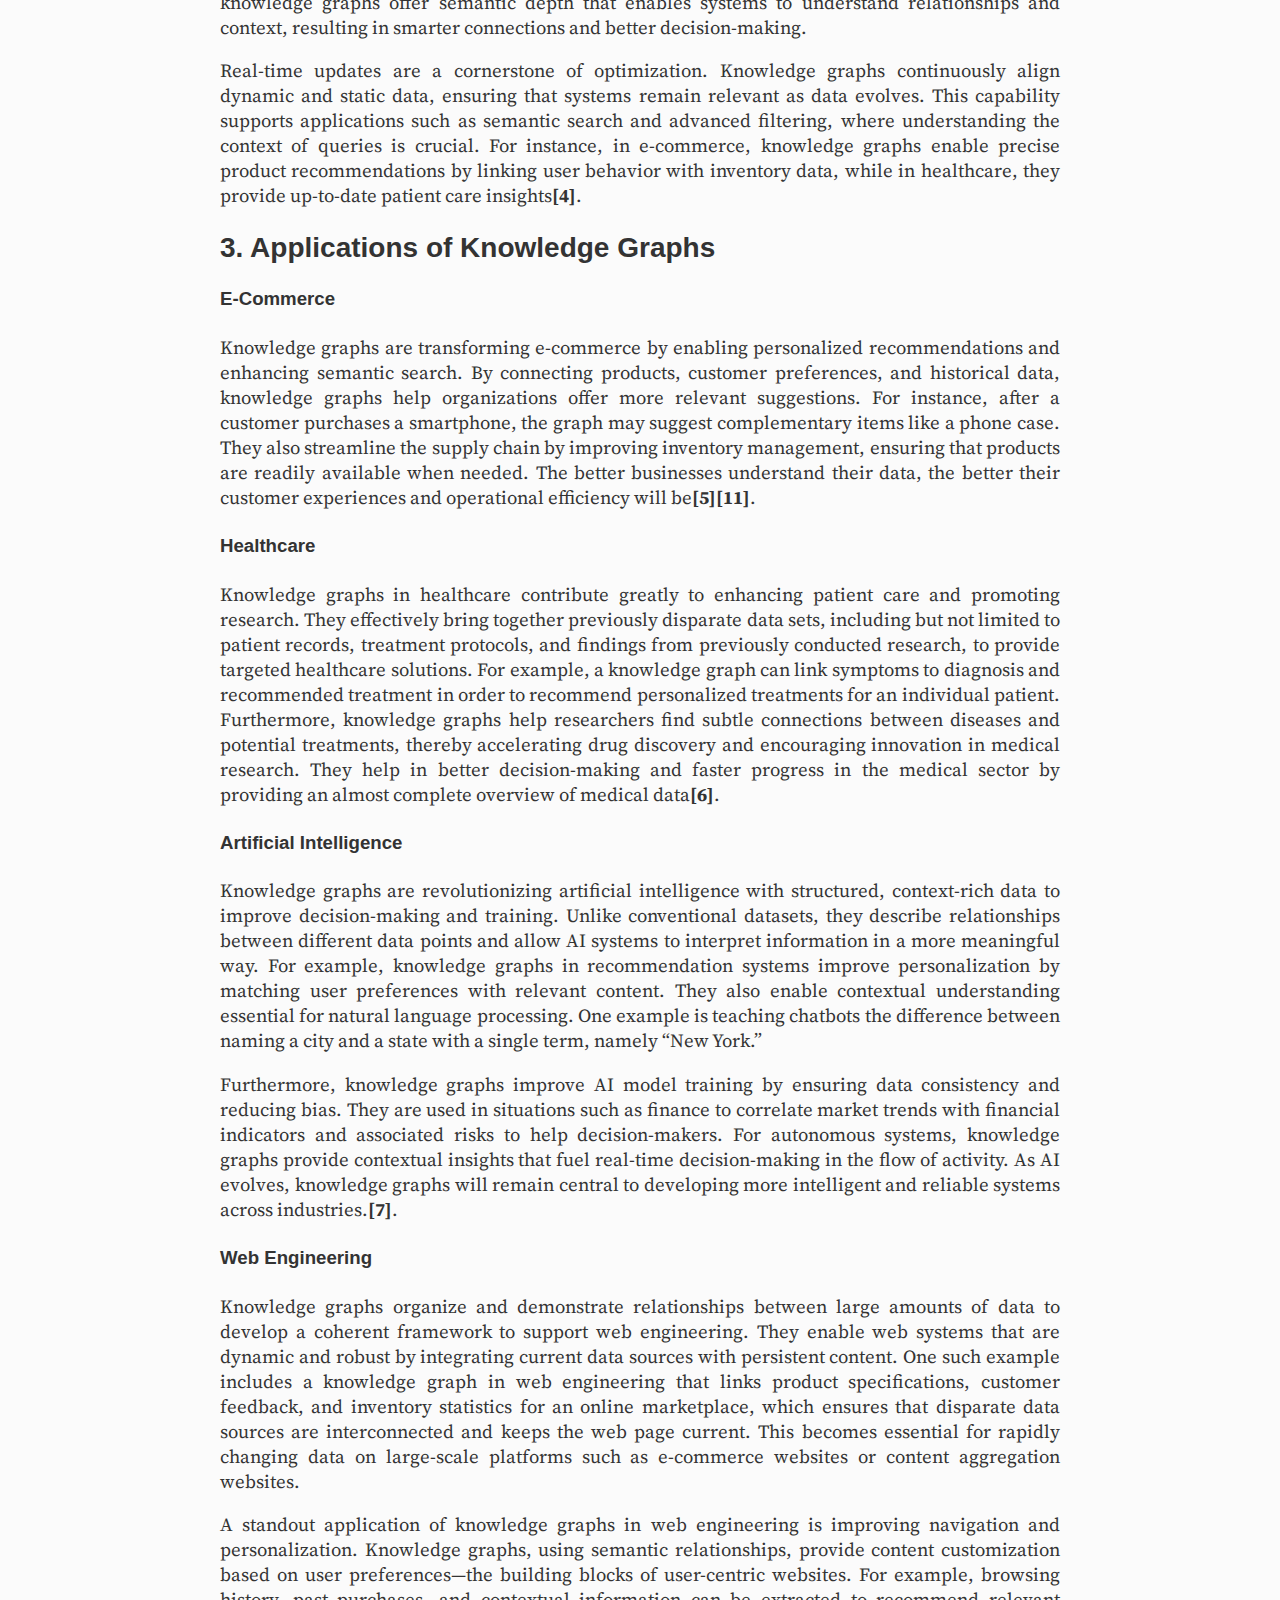
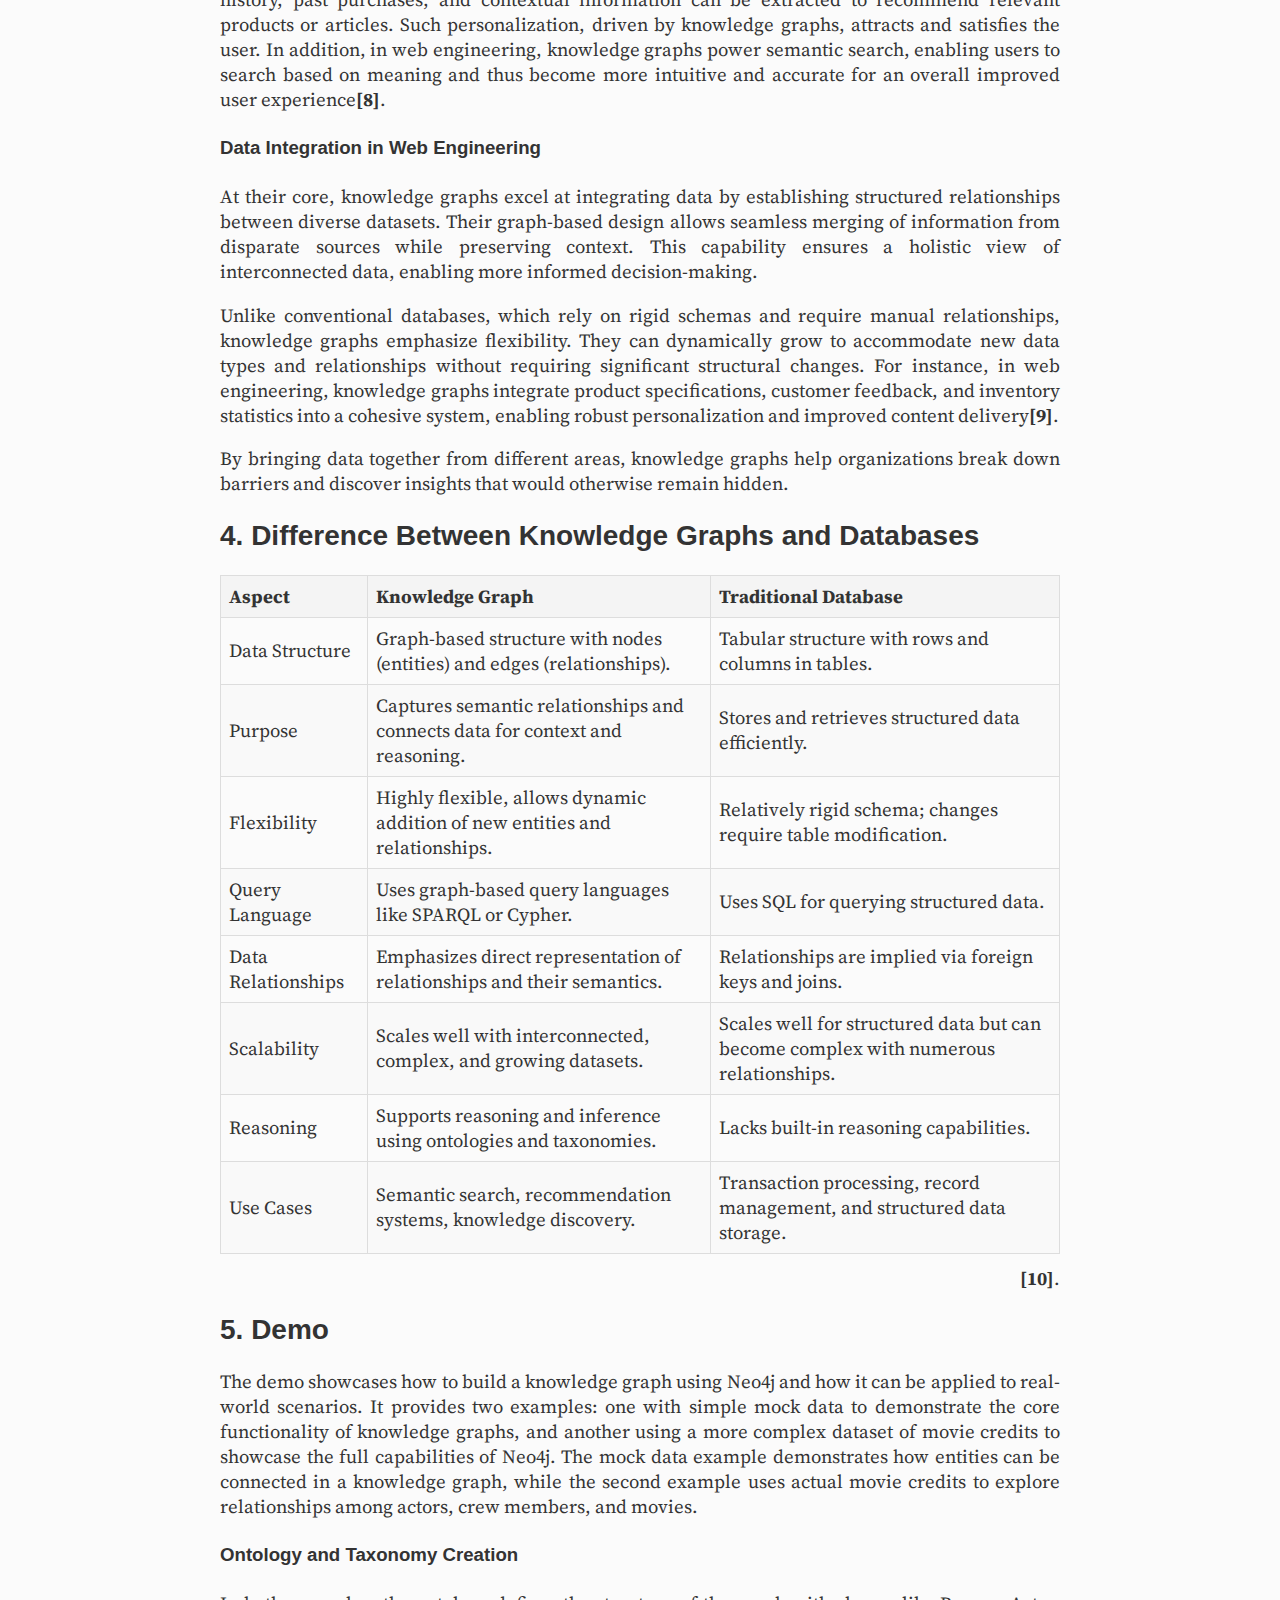
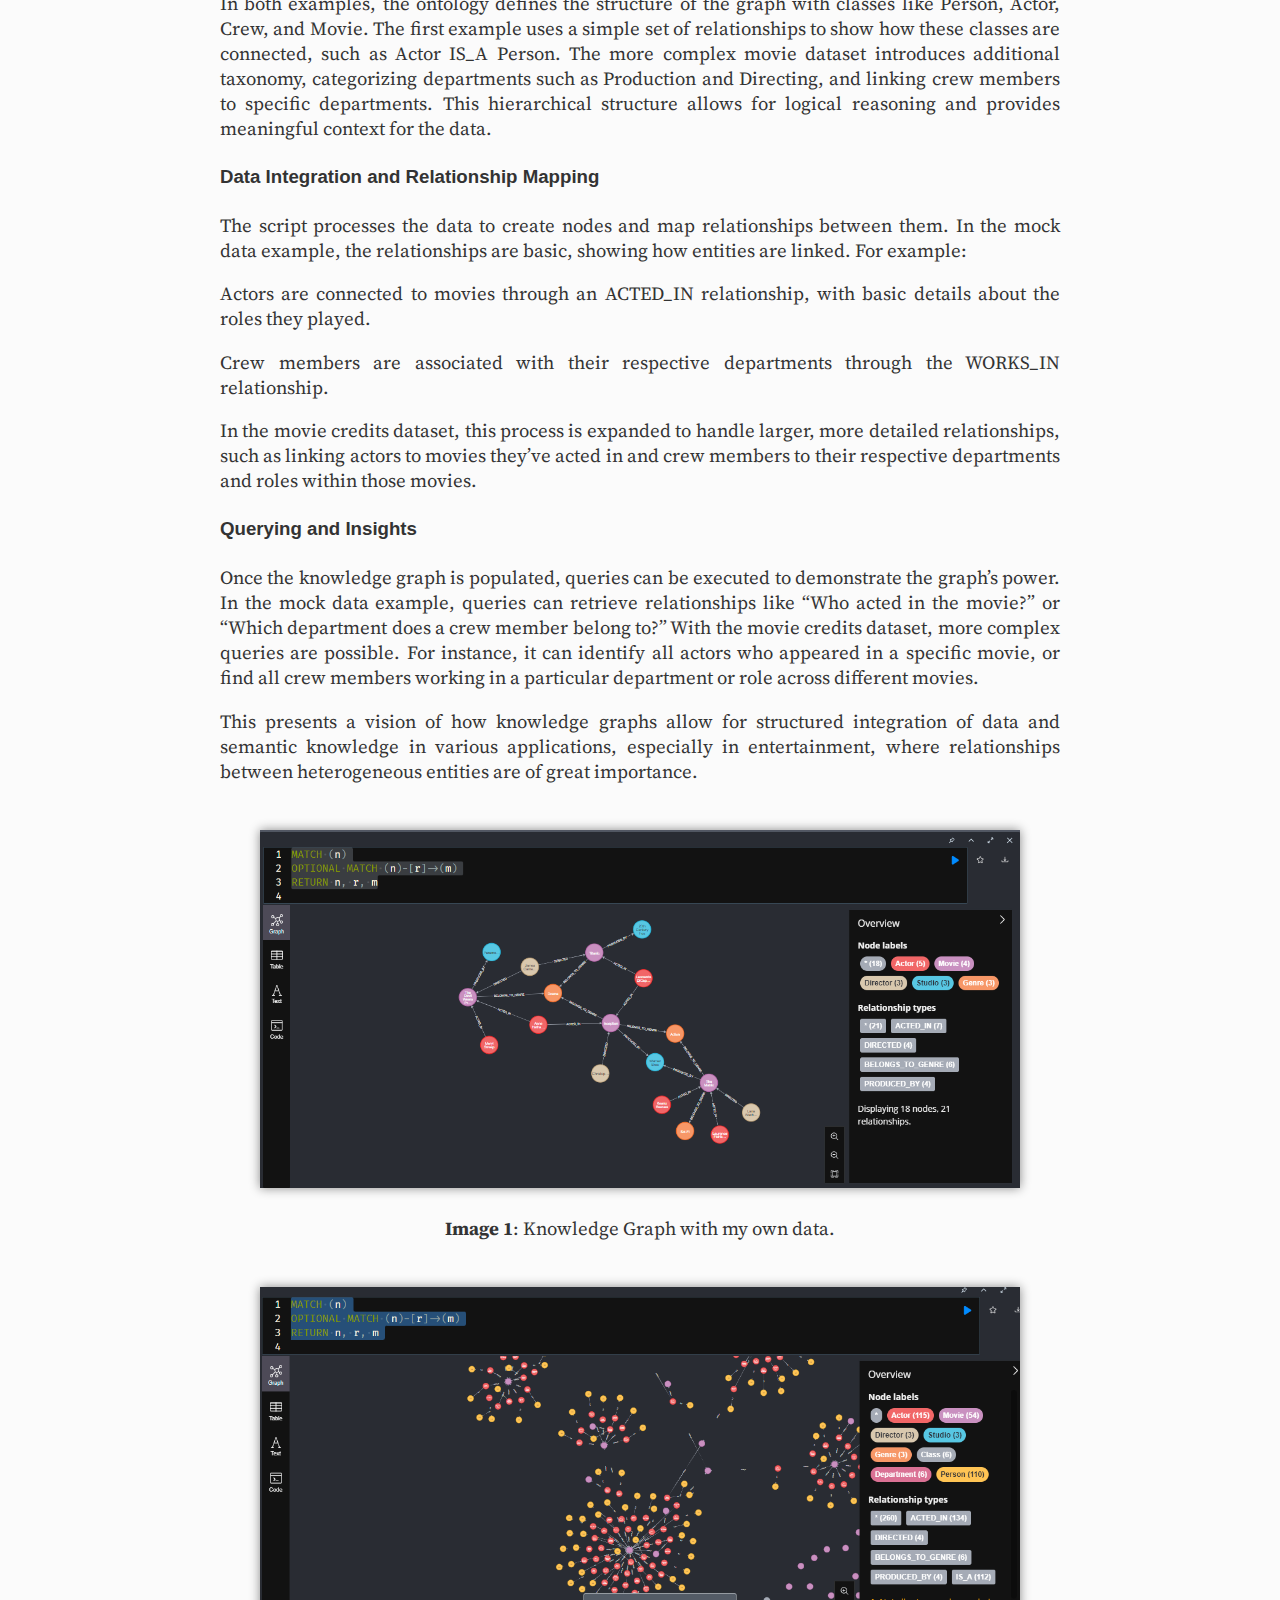
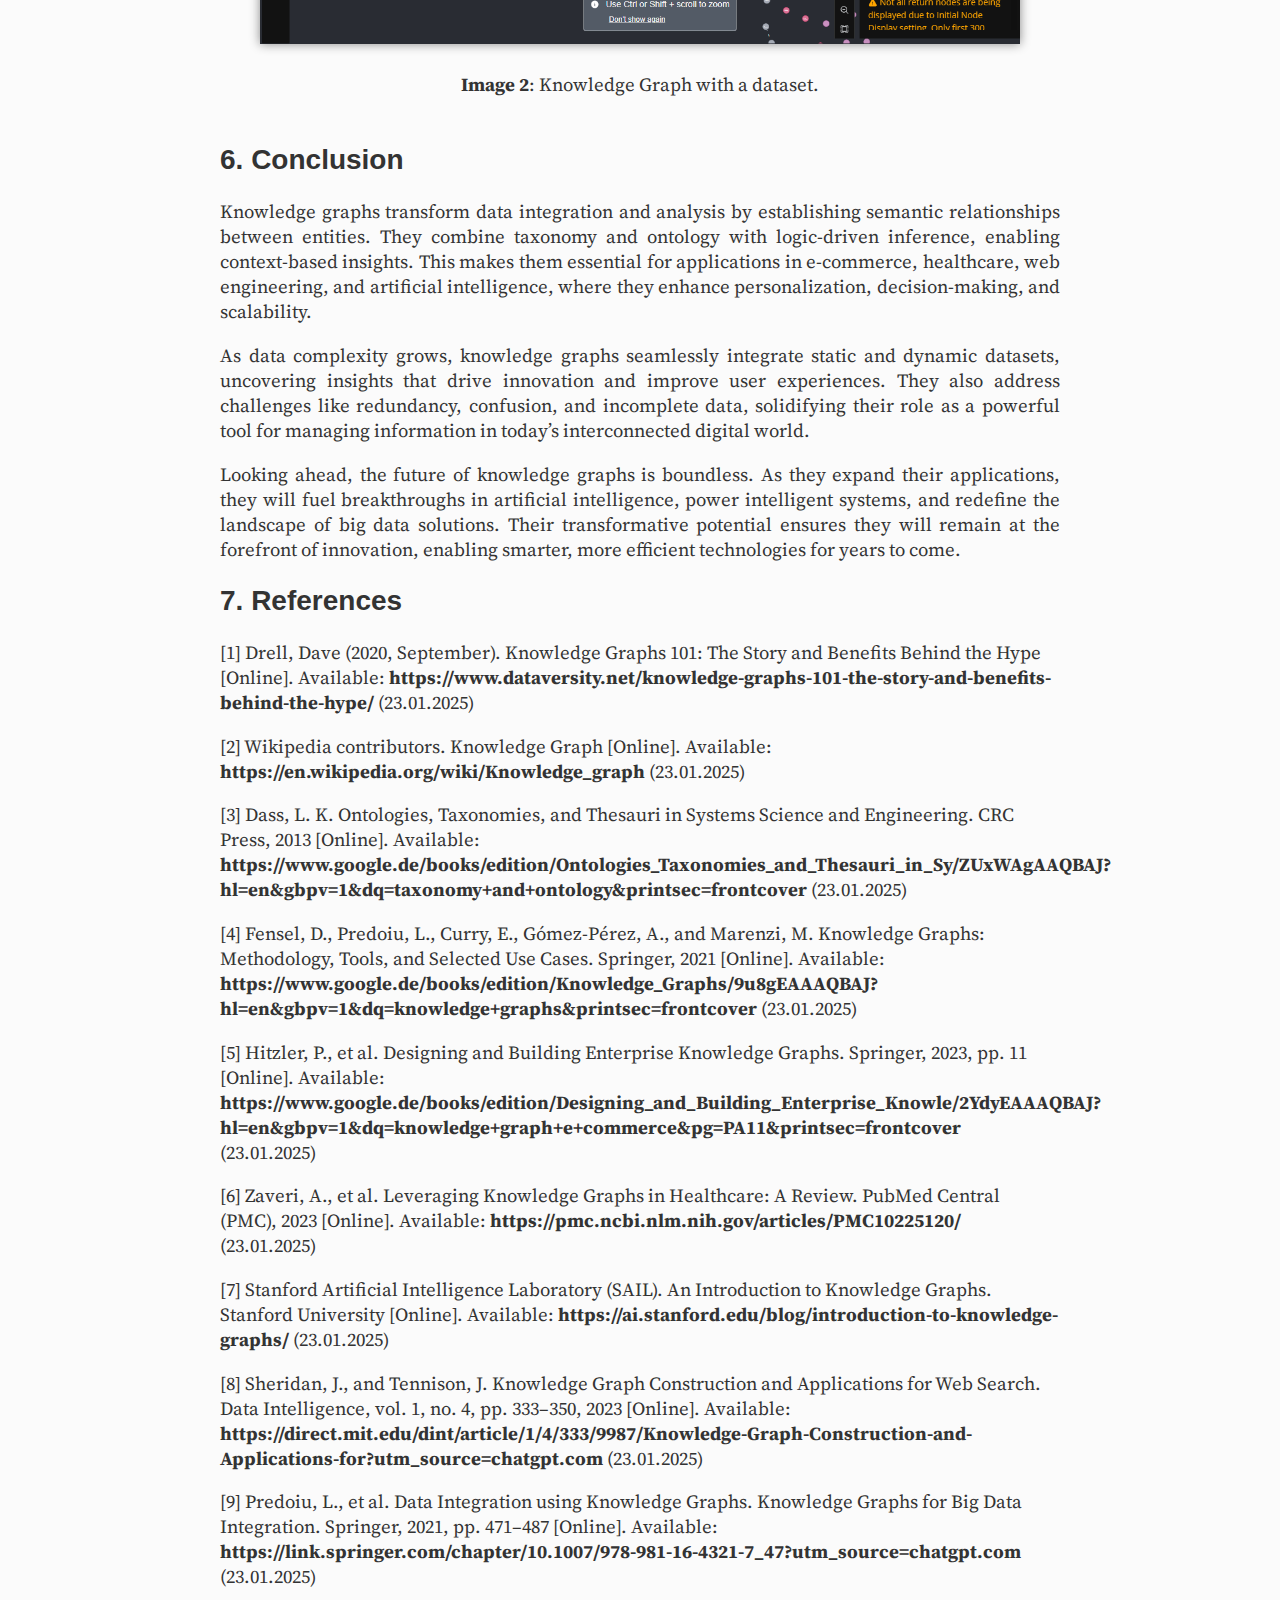
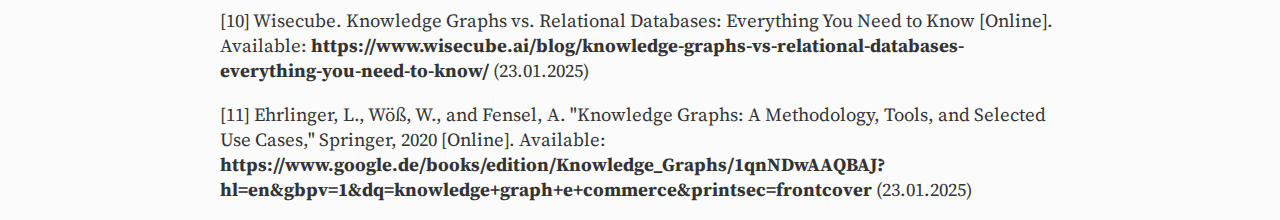
==== commit b0a38b0f: "Semi-Final push" ====
--- a/index.htm
+++ b/index.htm
@@ -365,7 +365,7 @@
         <figure>
             <img src="./image.png" alt="Teilen" />
             <figcaption>
-                <strong>Image 1</strong>: Knowledge Graph with a dataset.
+                <strong>Image 2</strong>: Knowledge Graph with a dataset.
             </figcaption>
         </figure>
     </section>
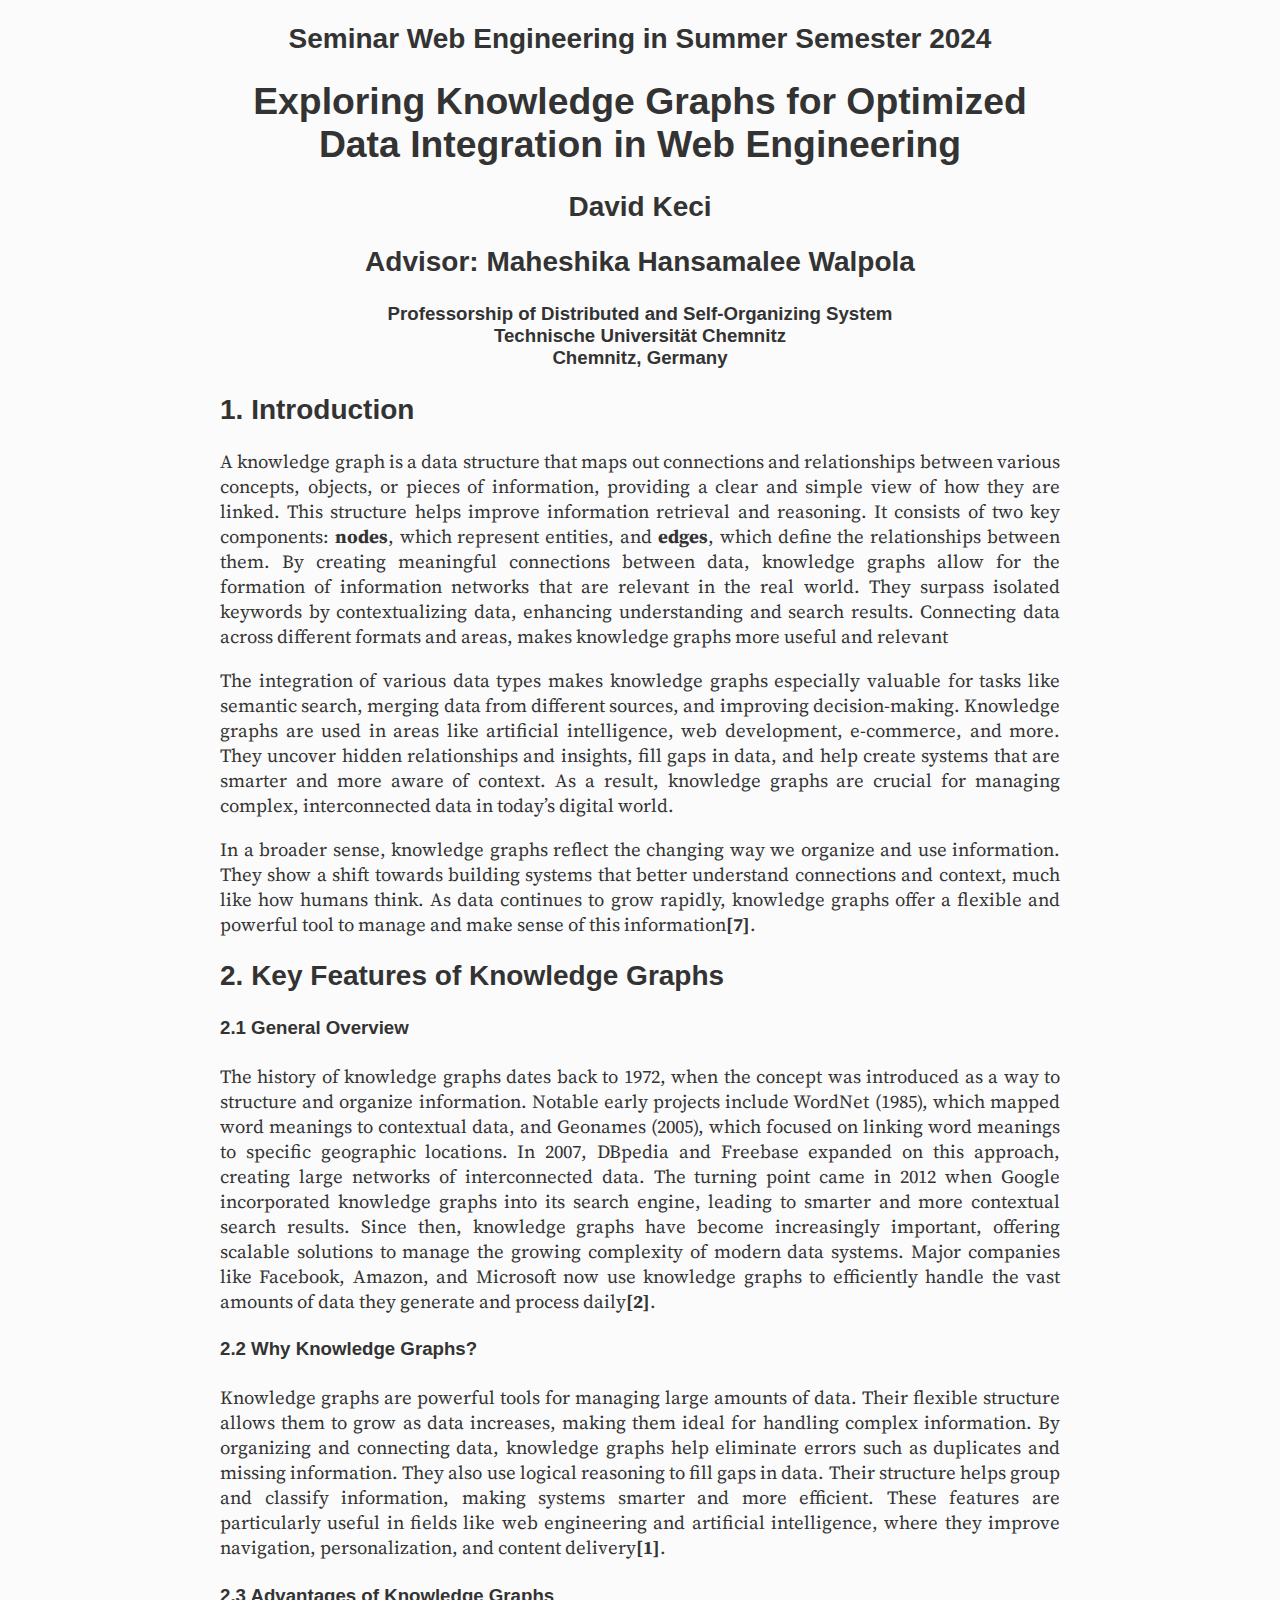
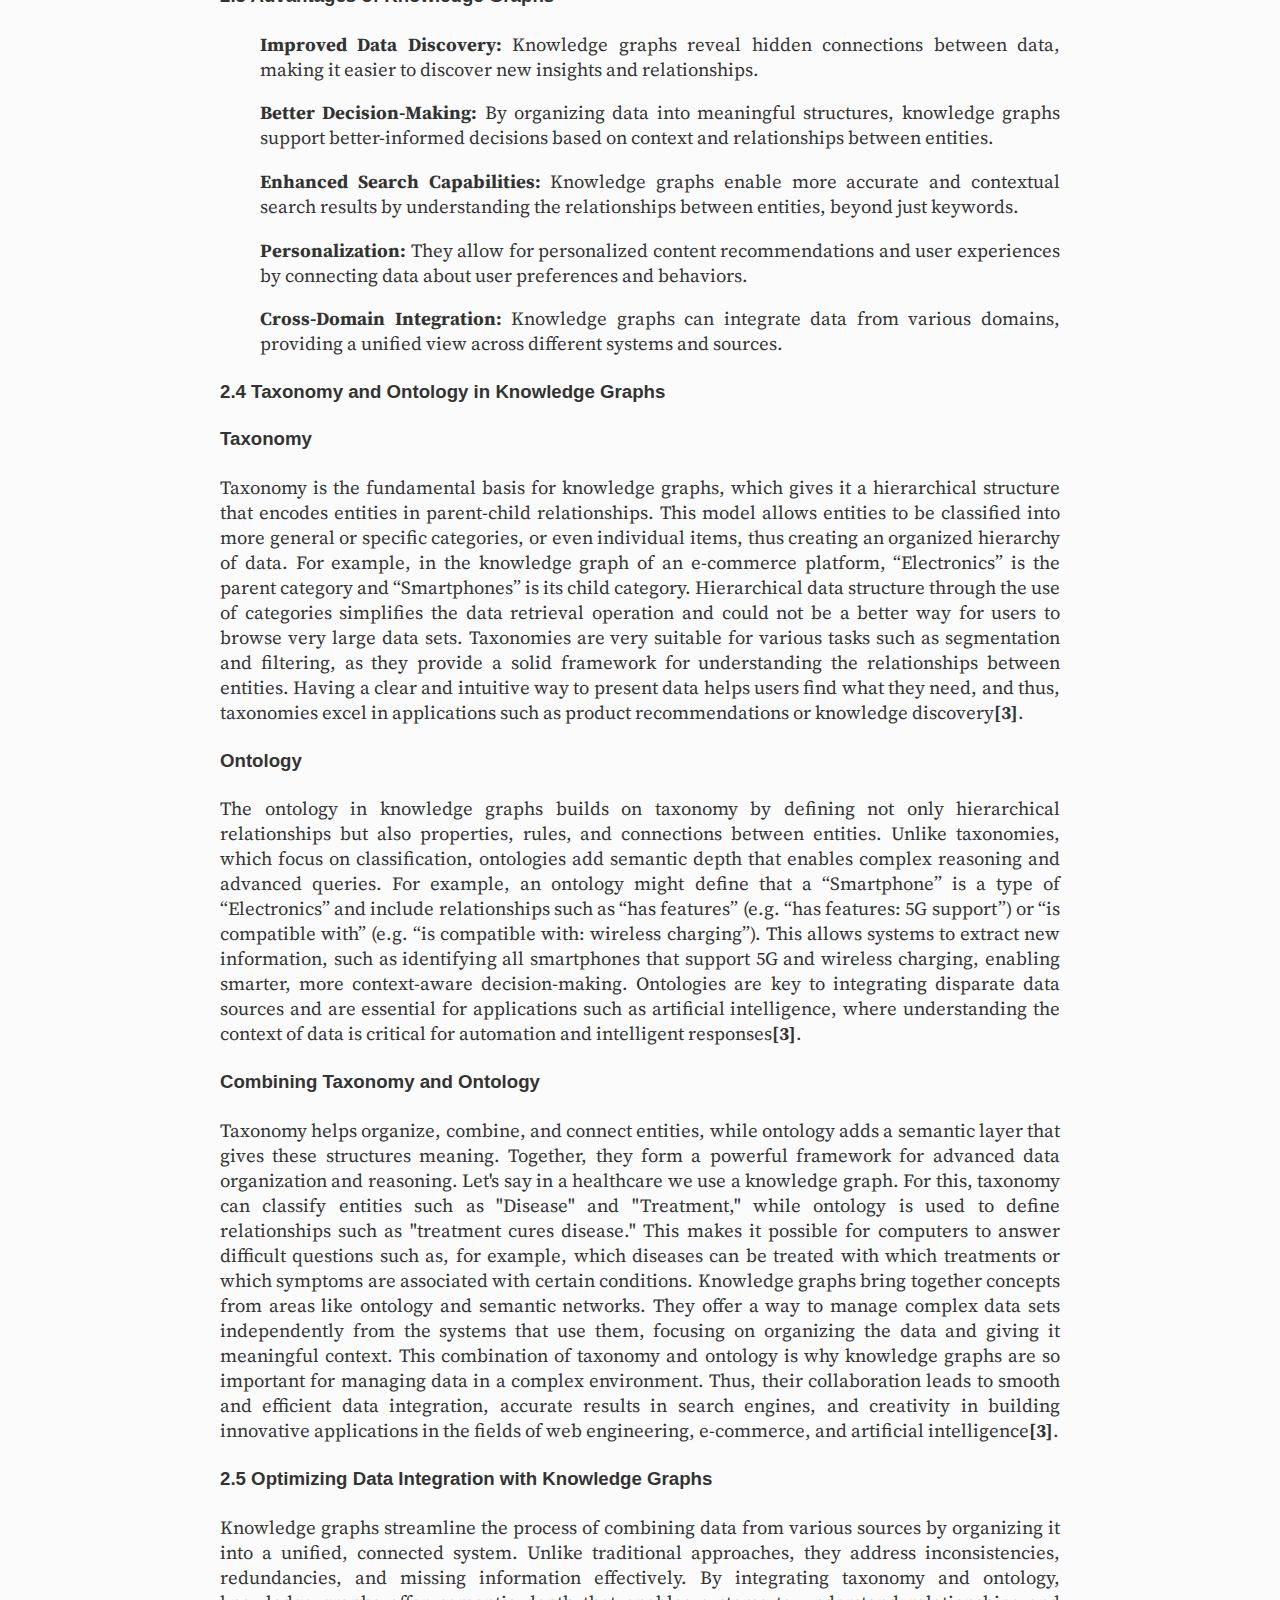
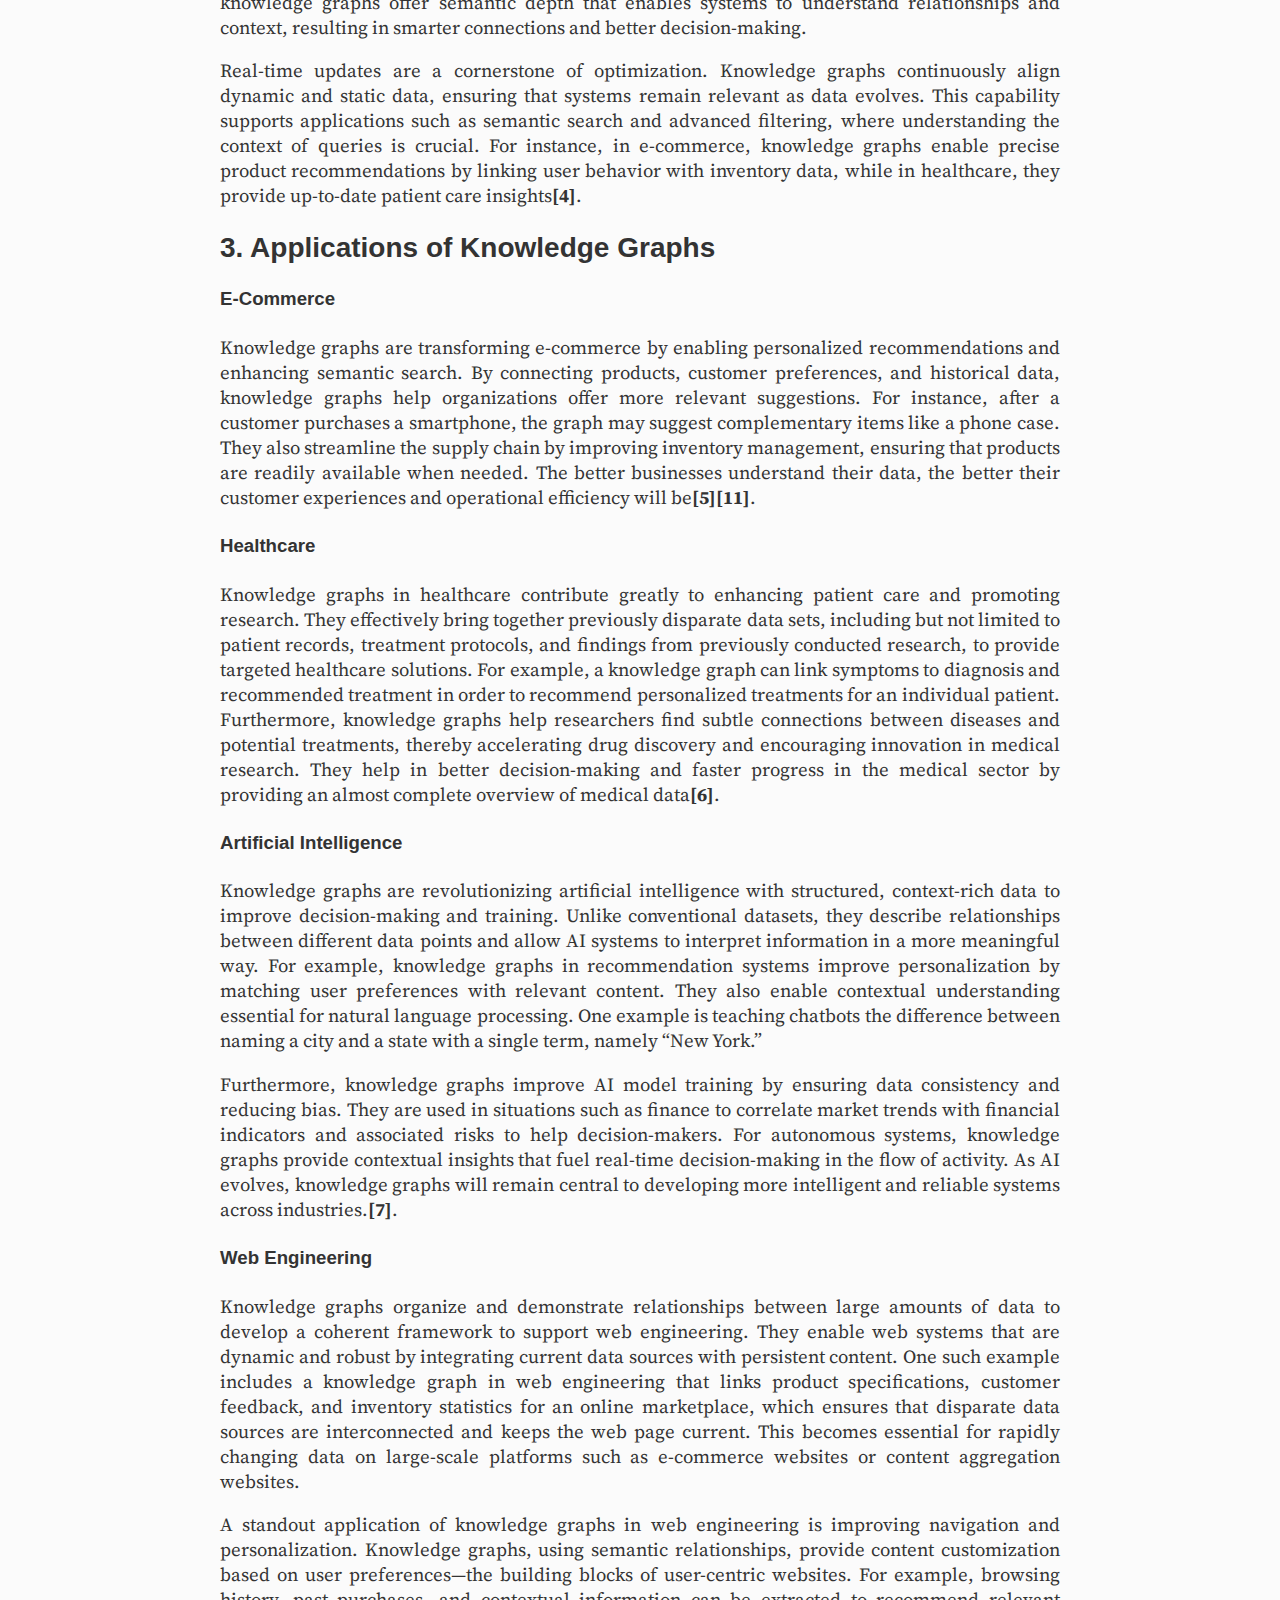
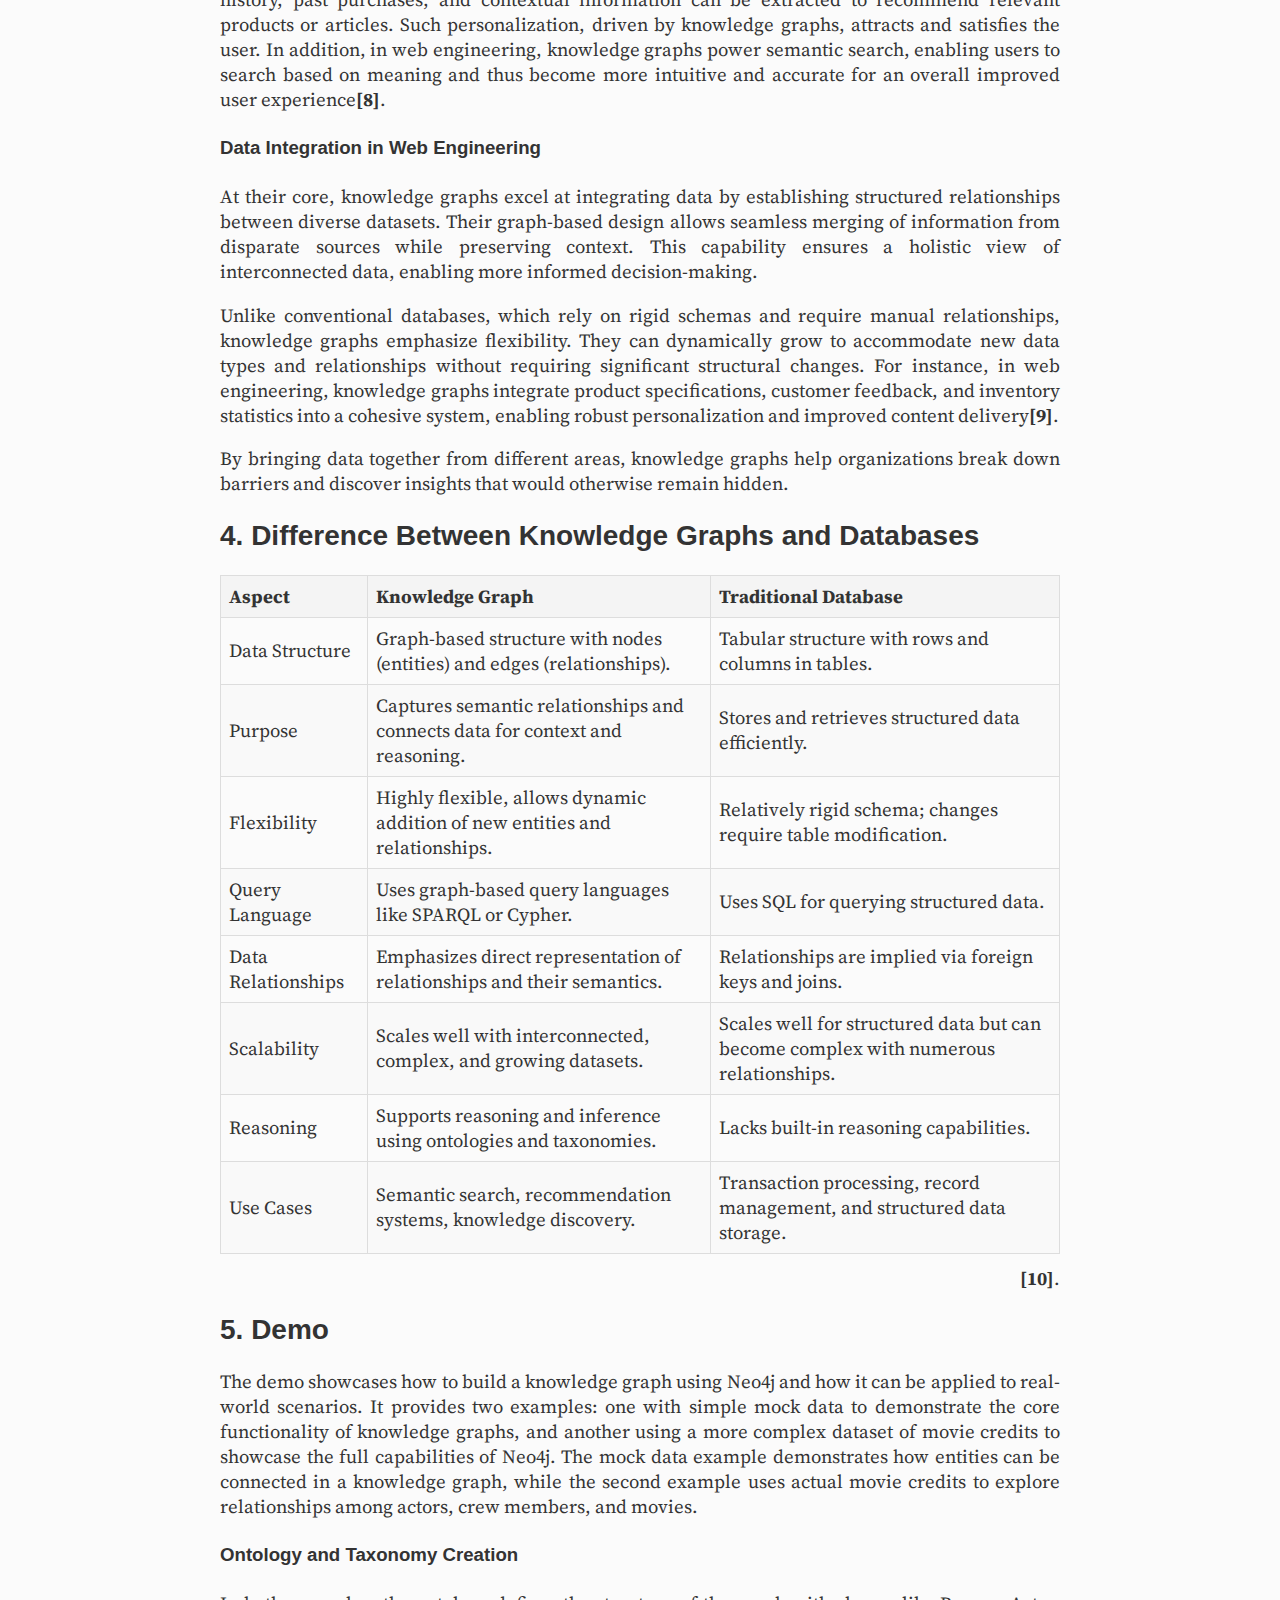
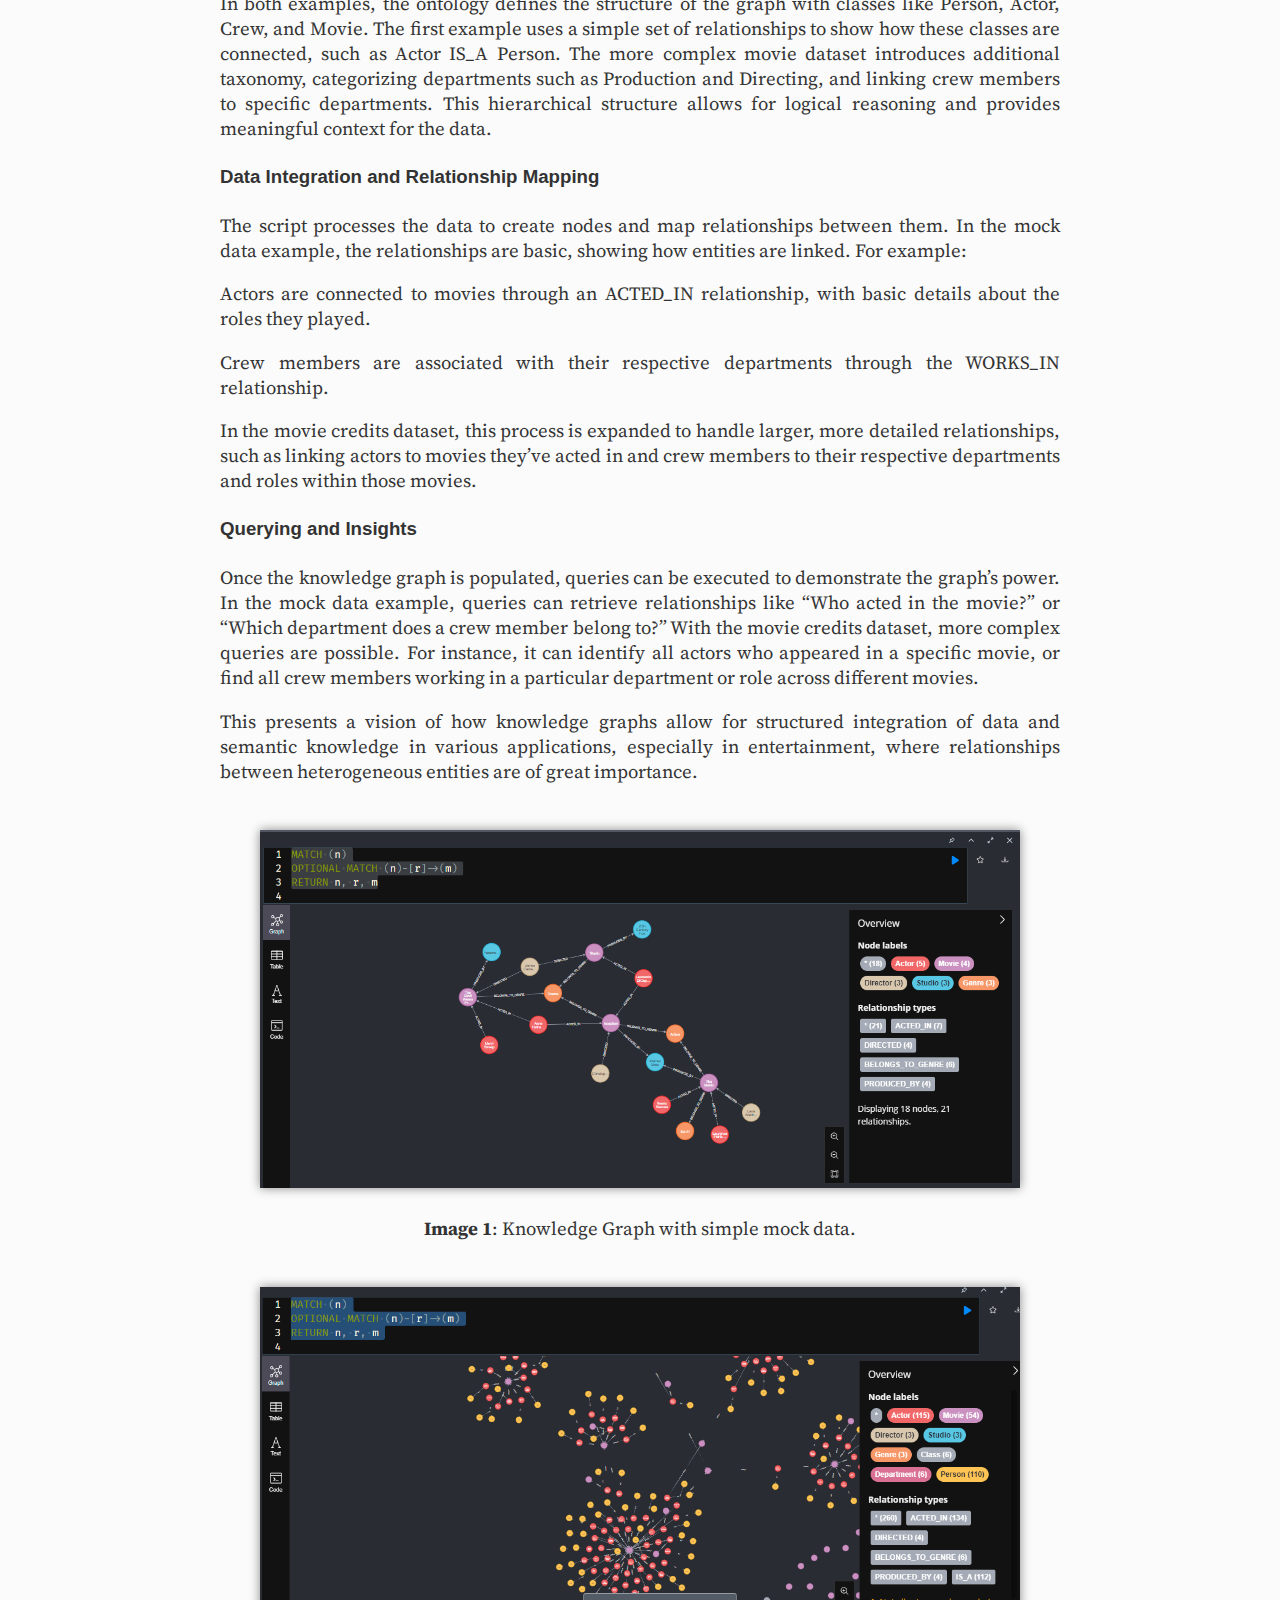
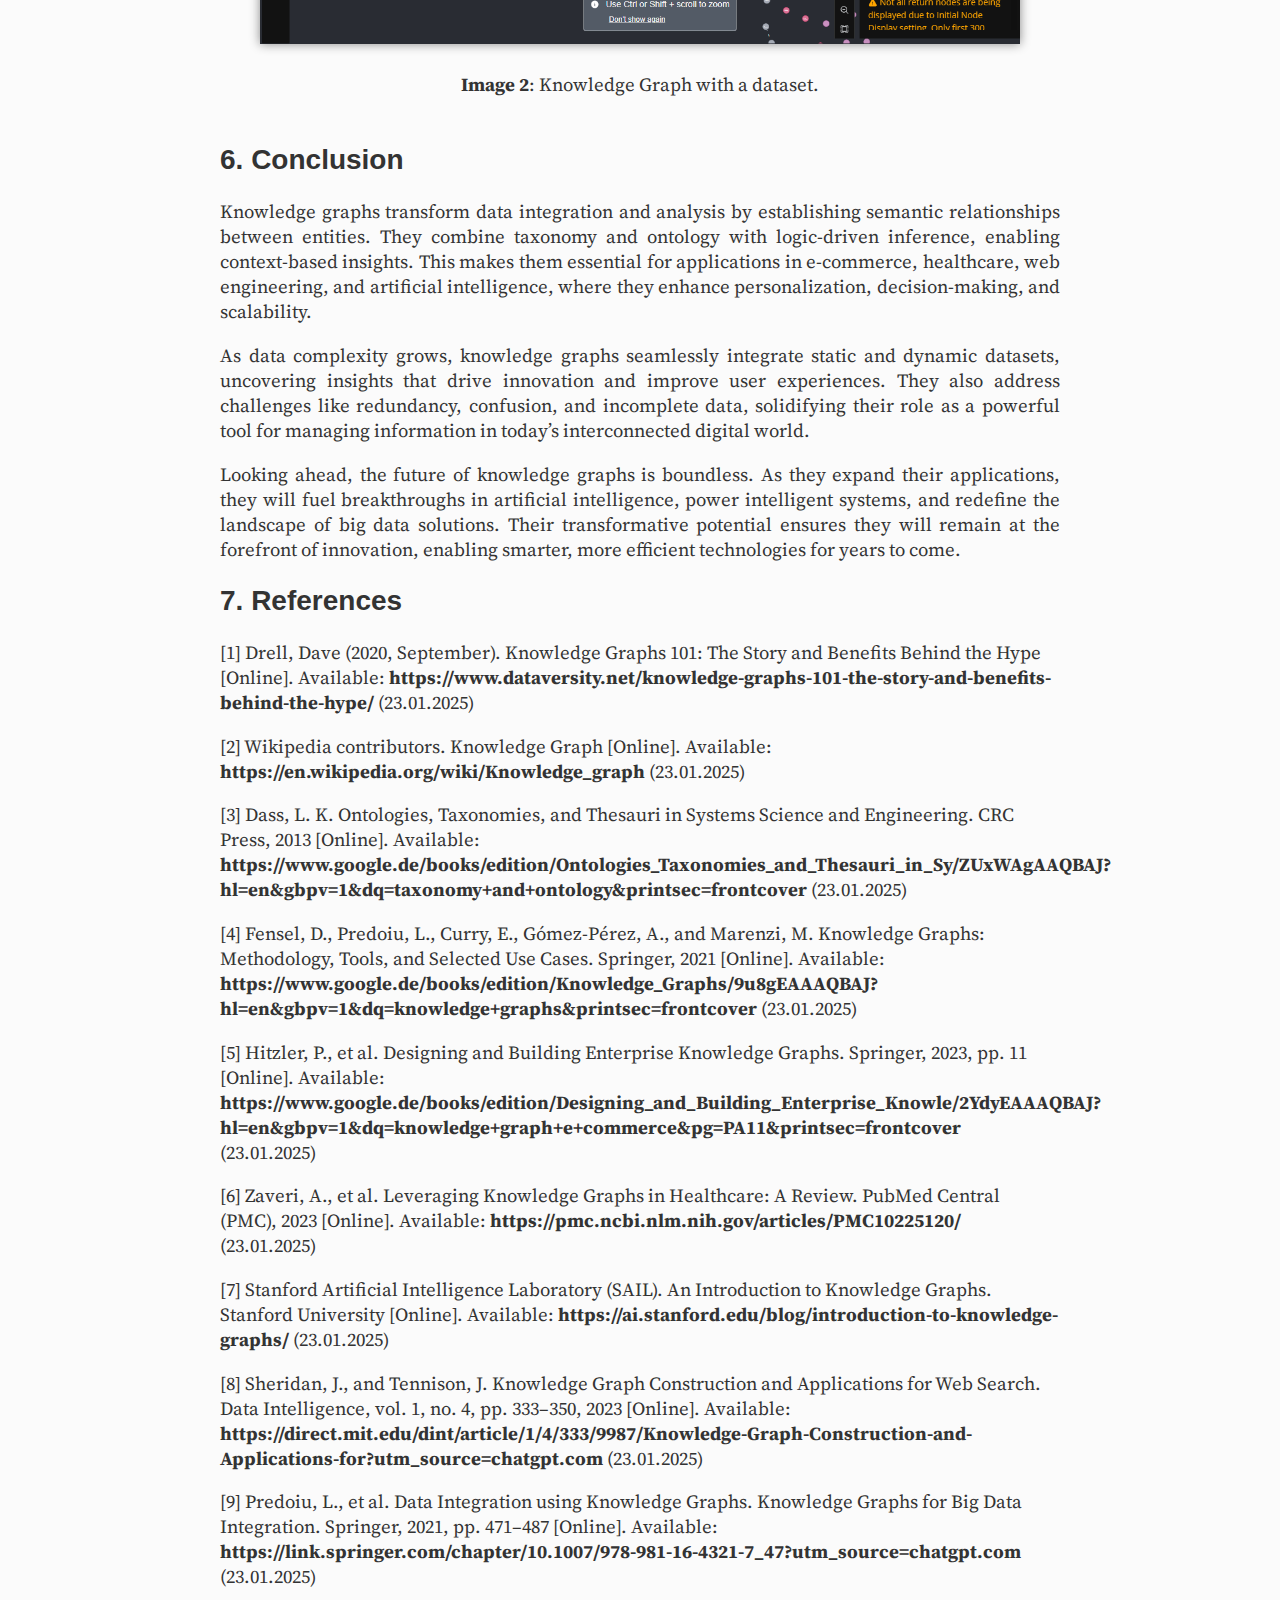
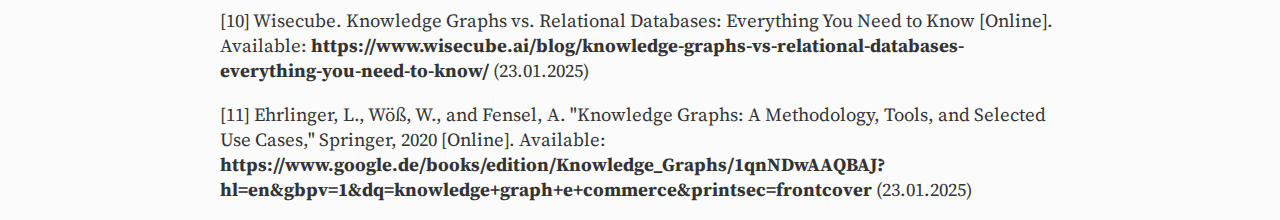
==== commit 89d51f8e: "Semi-Final push" ====
--- a/index.htm
+++ b/index.htm
@@ -359,7 +359,7 @@
         <figure>
             <img src="./image-1.png" alt="Teilen" />
             <figcaption>
-                <strong>Image 1</strong>: Knowledge Graph with my own data.
+                <strong>Image 1</strong>: Knowledge Graph with simple mock data.
             </figcaption>
         </figure>
         <figure>
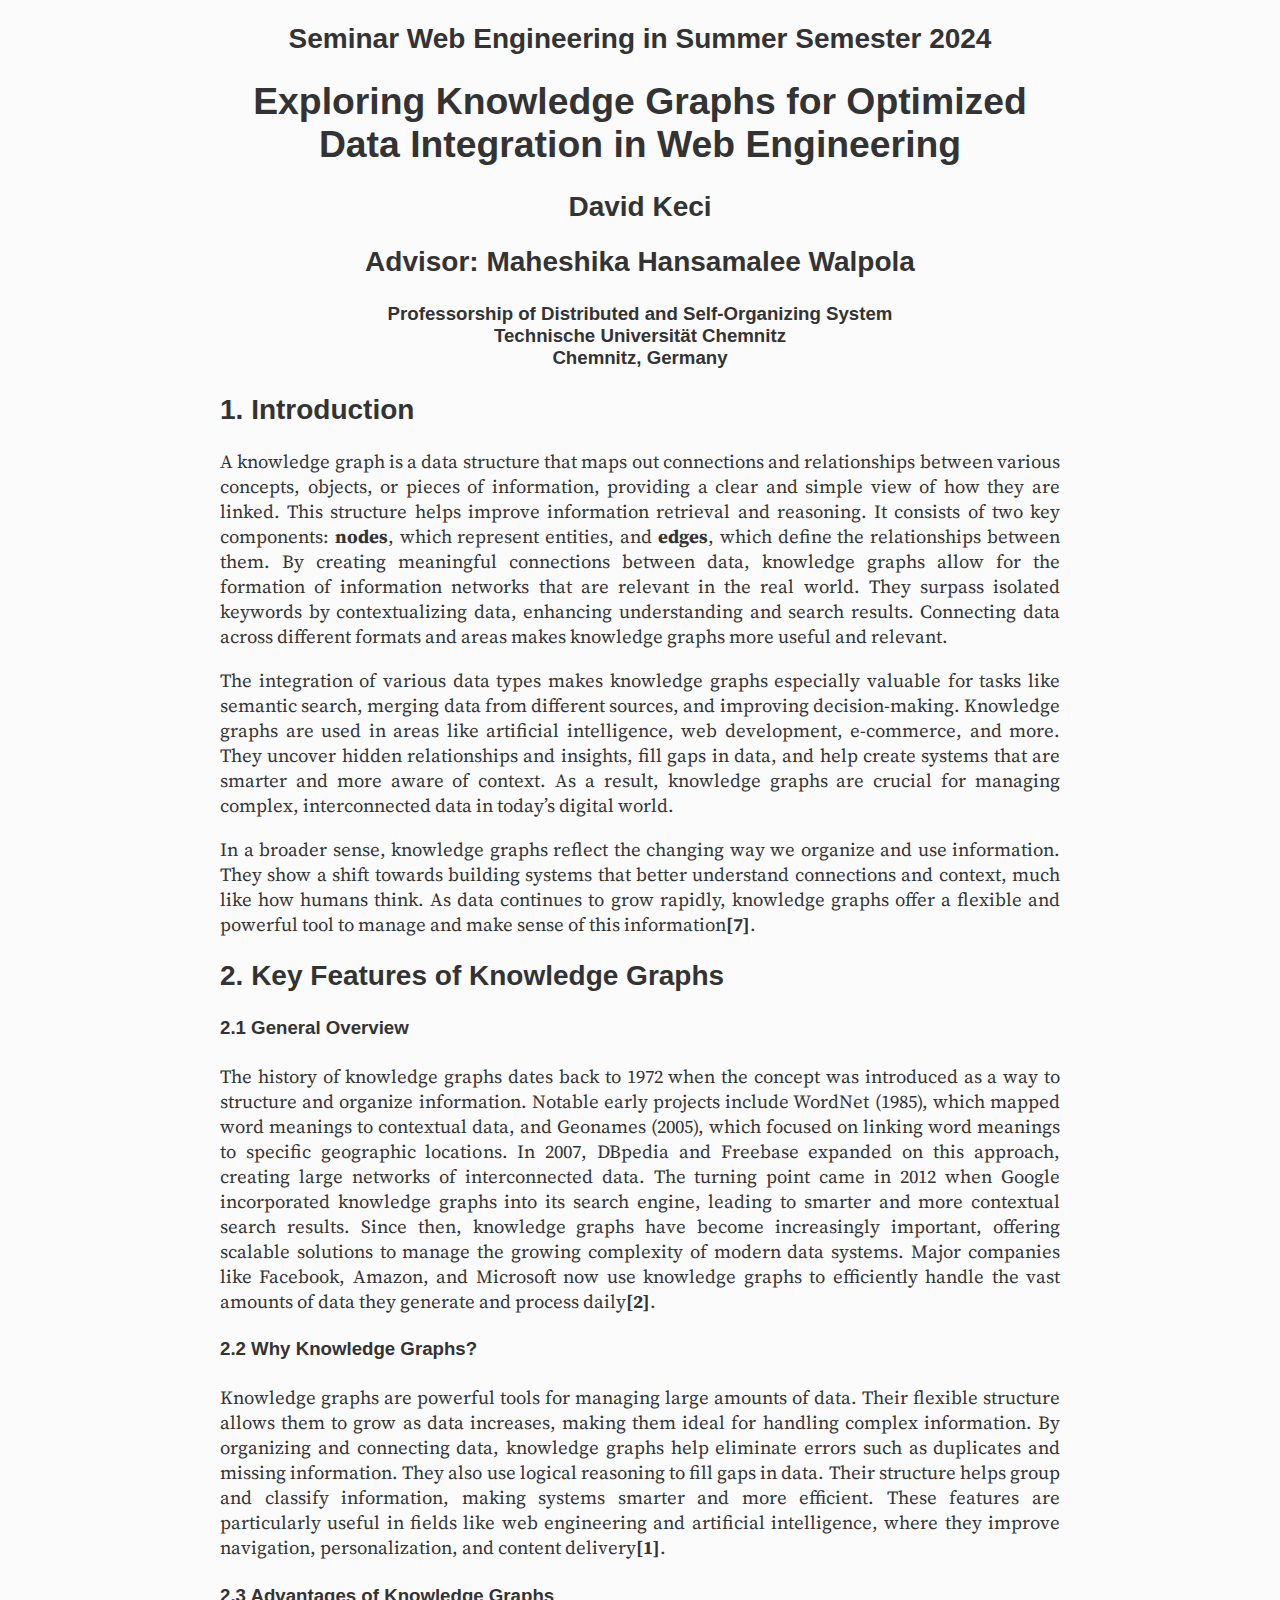
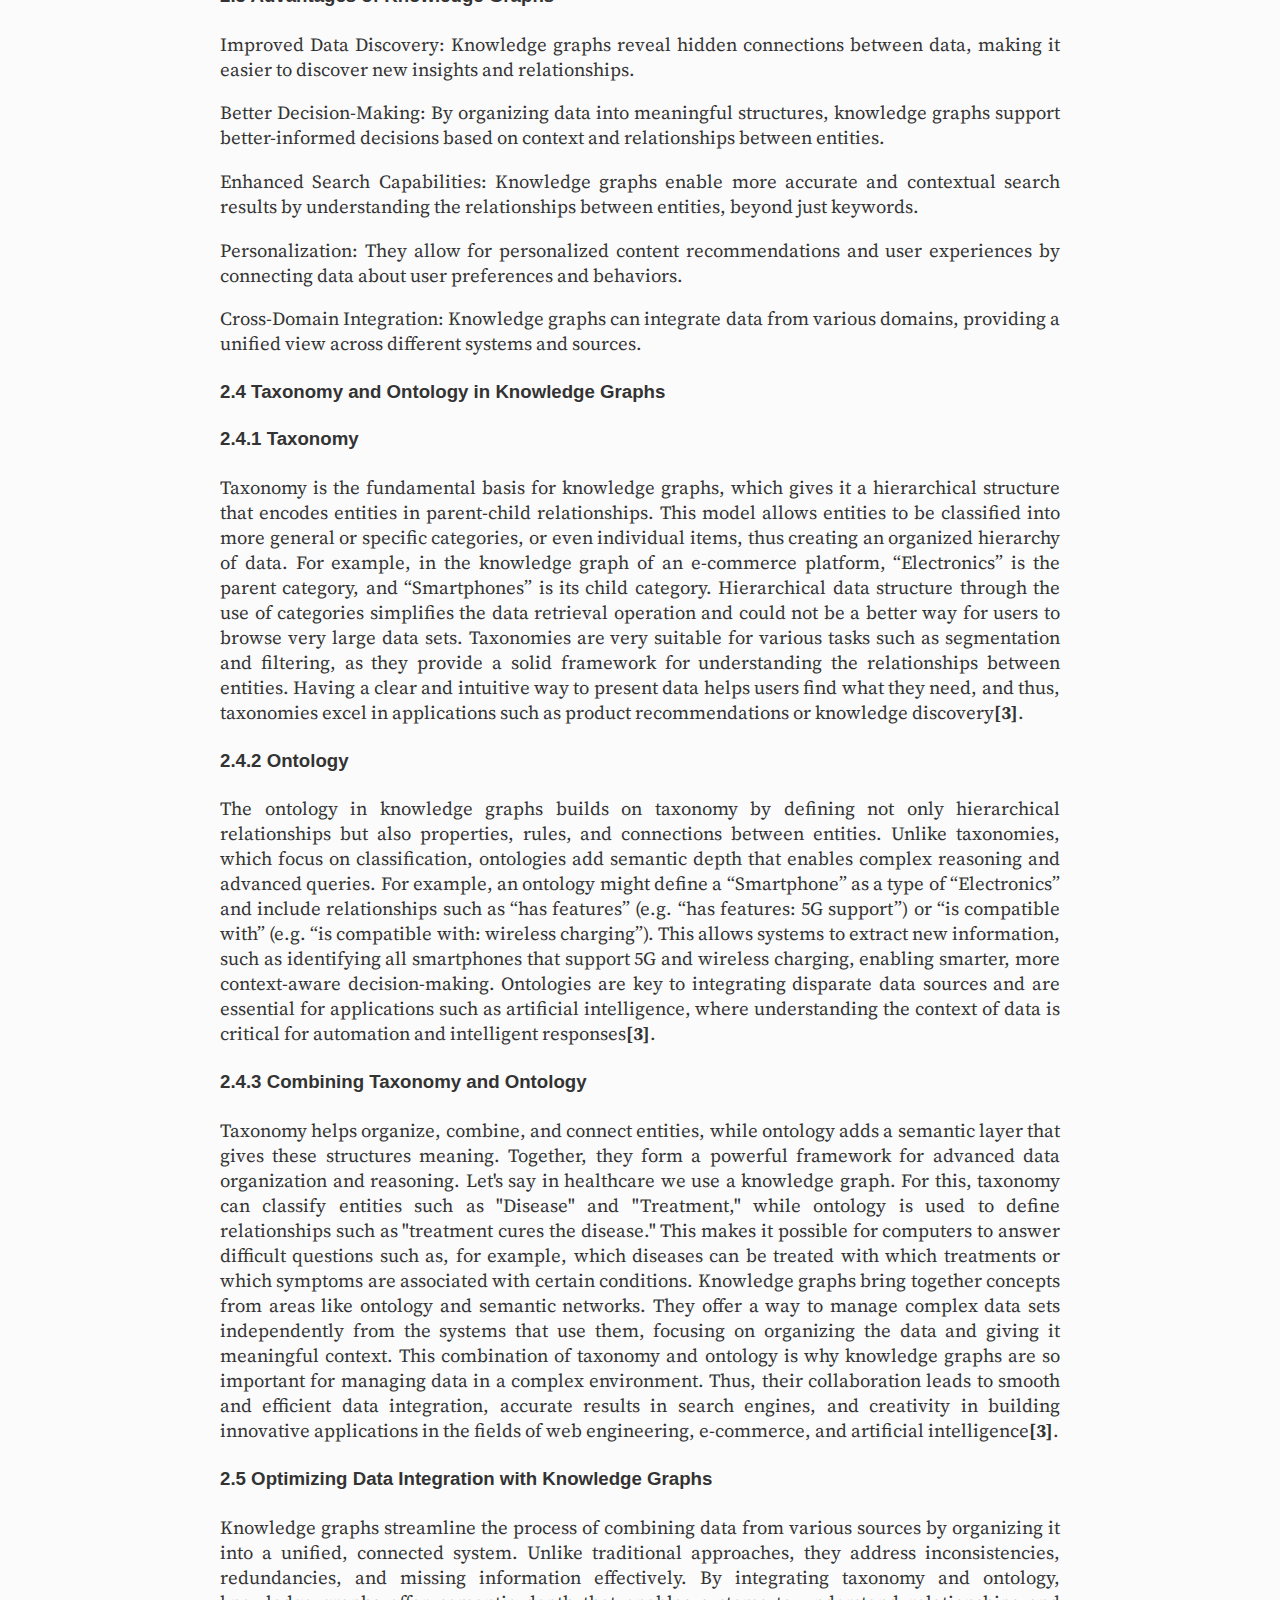
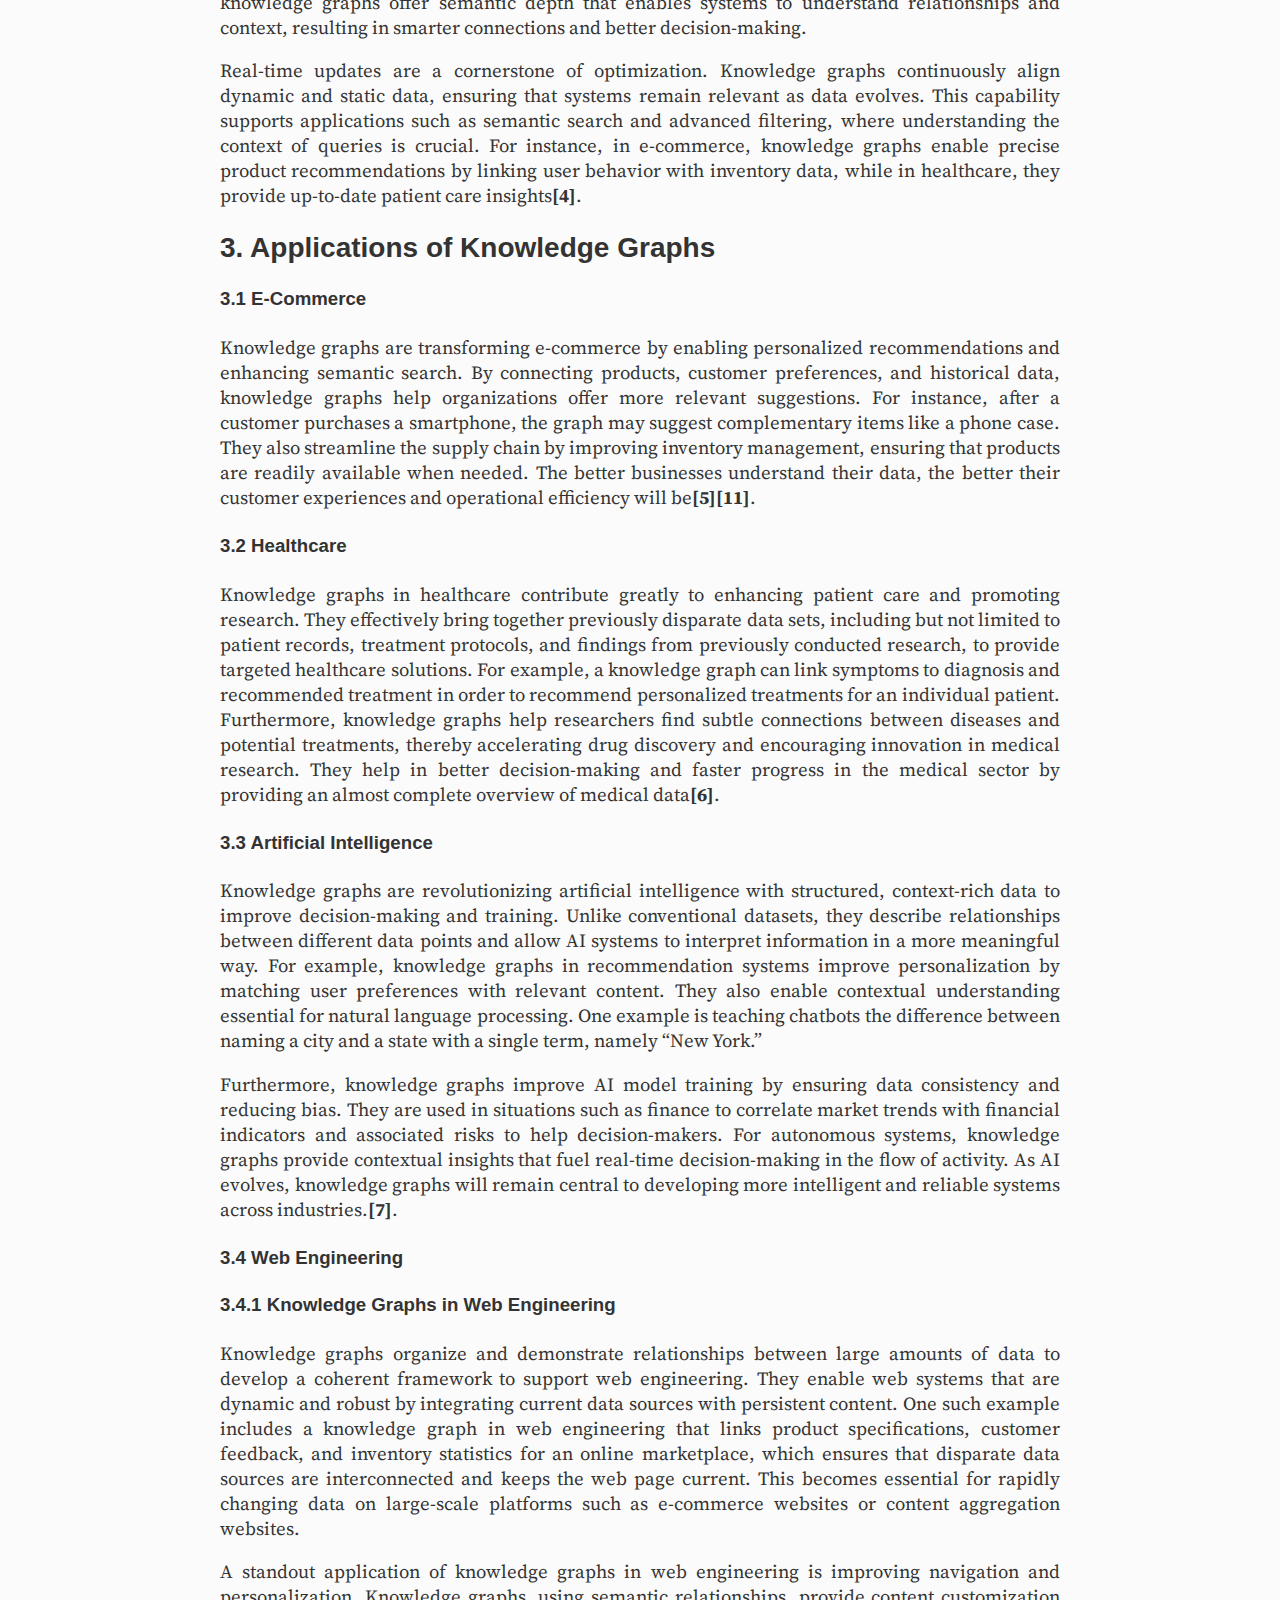
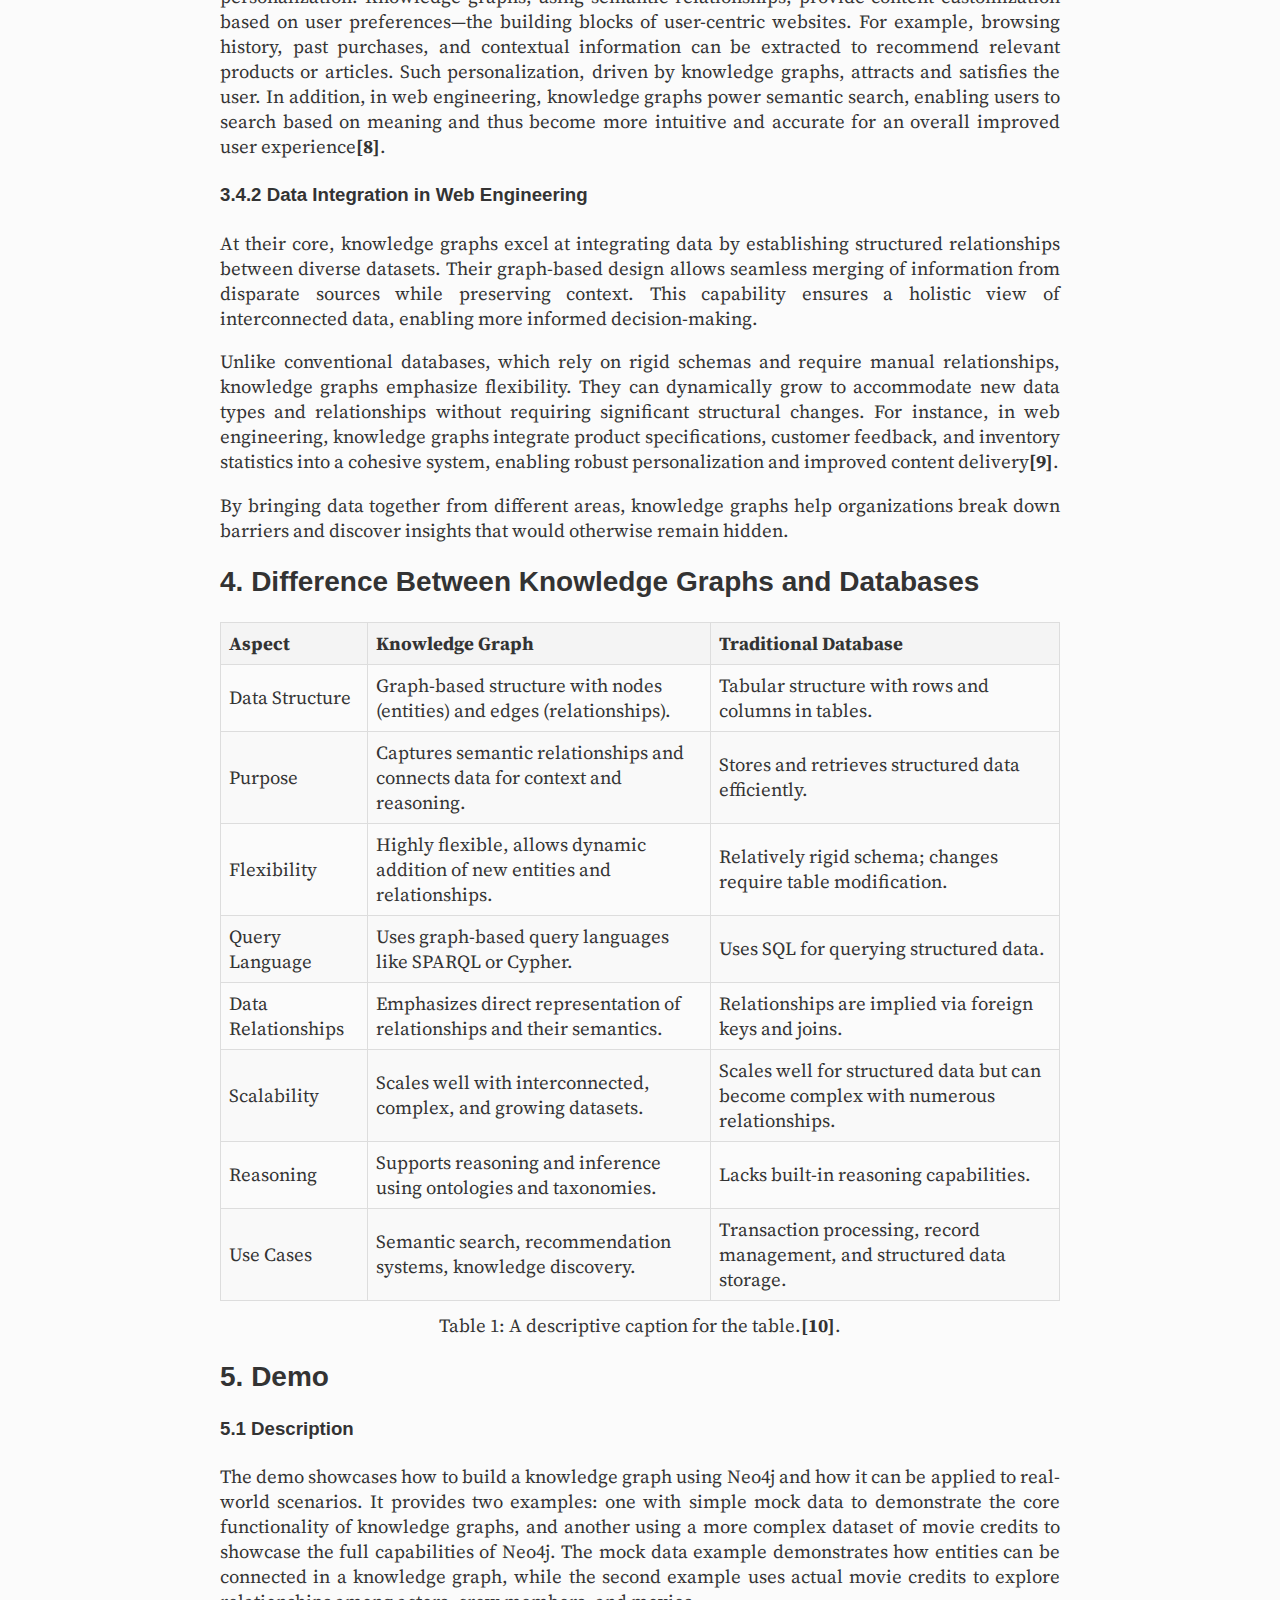
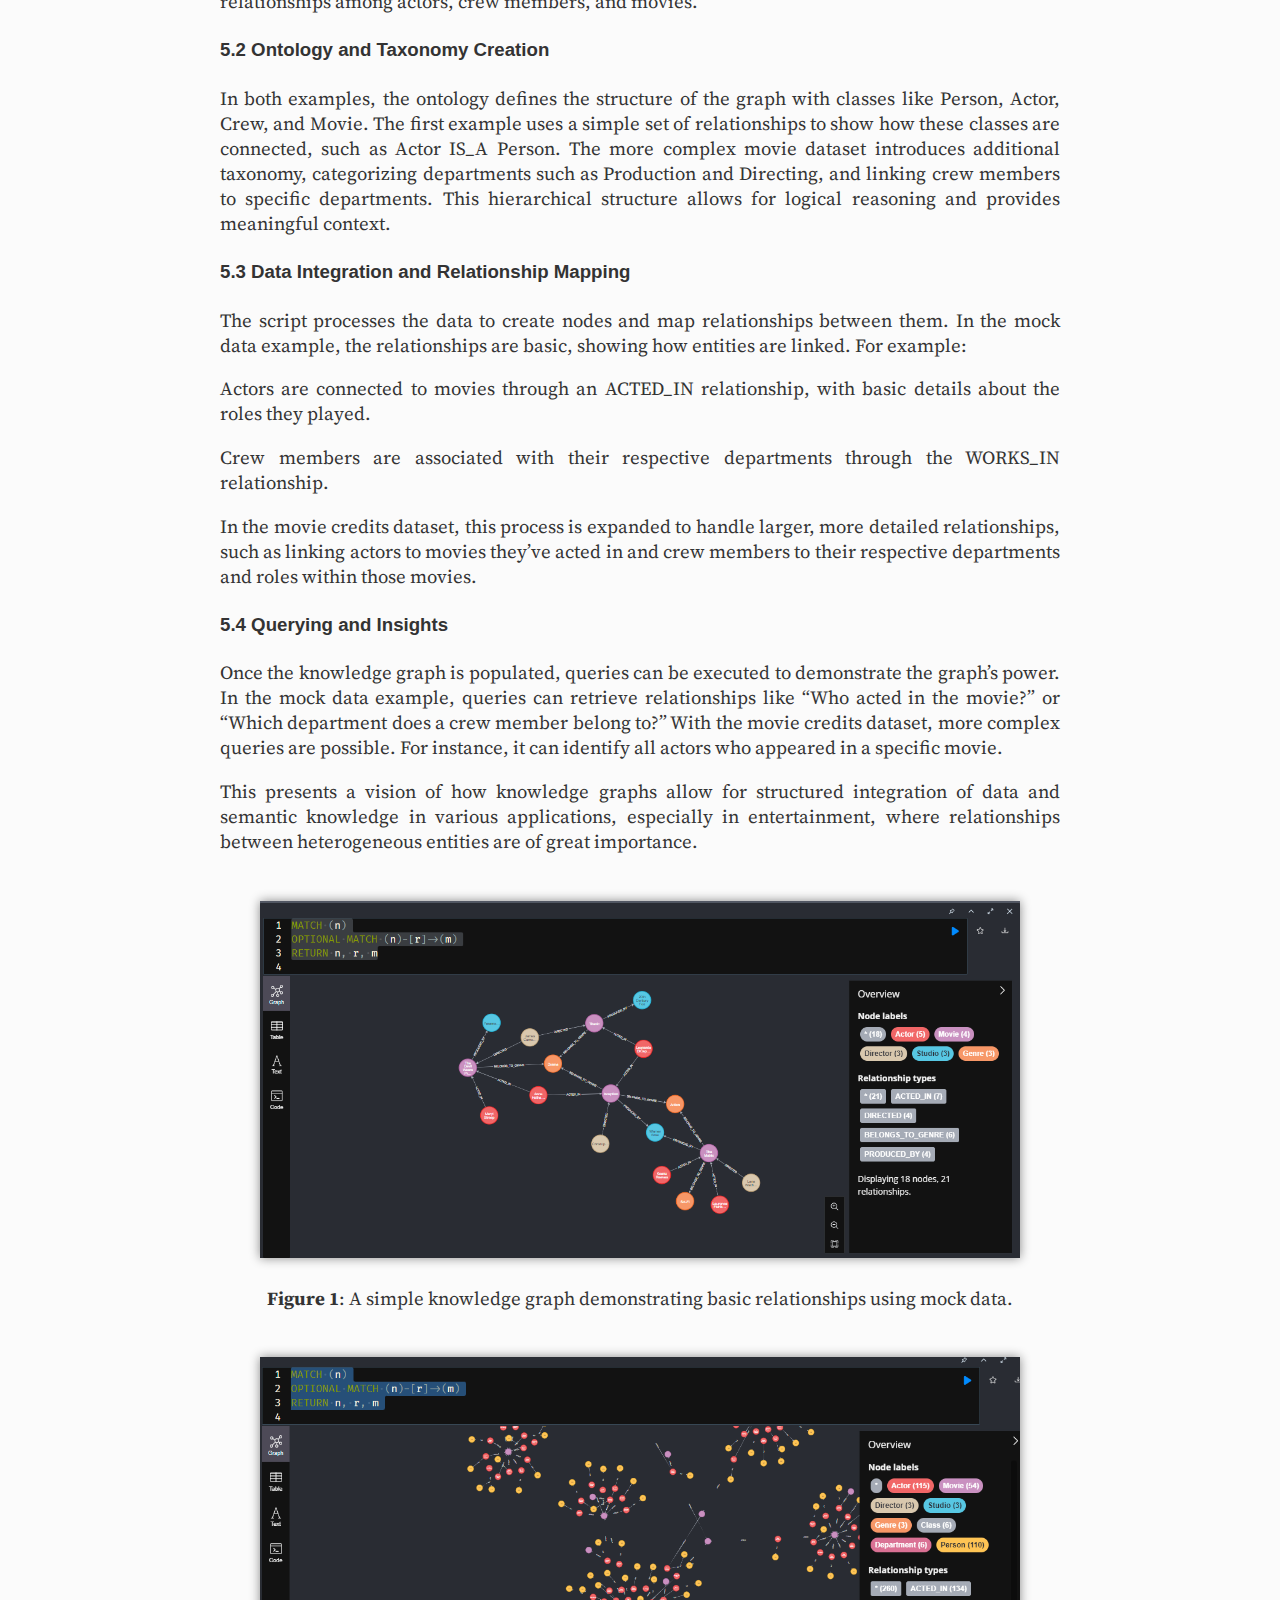
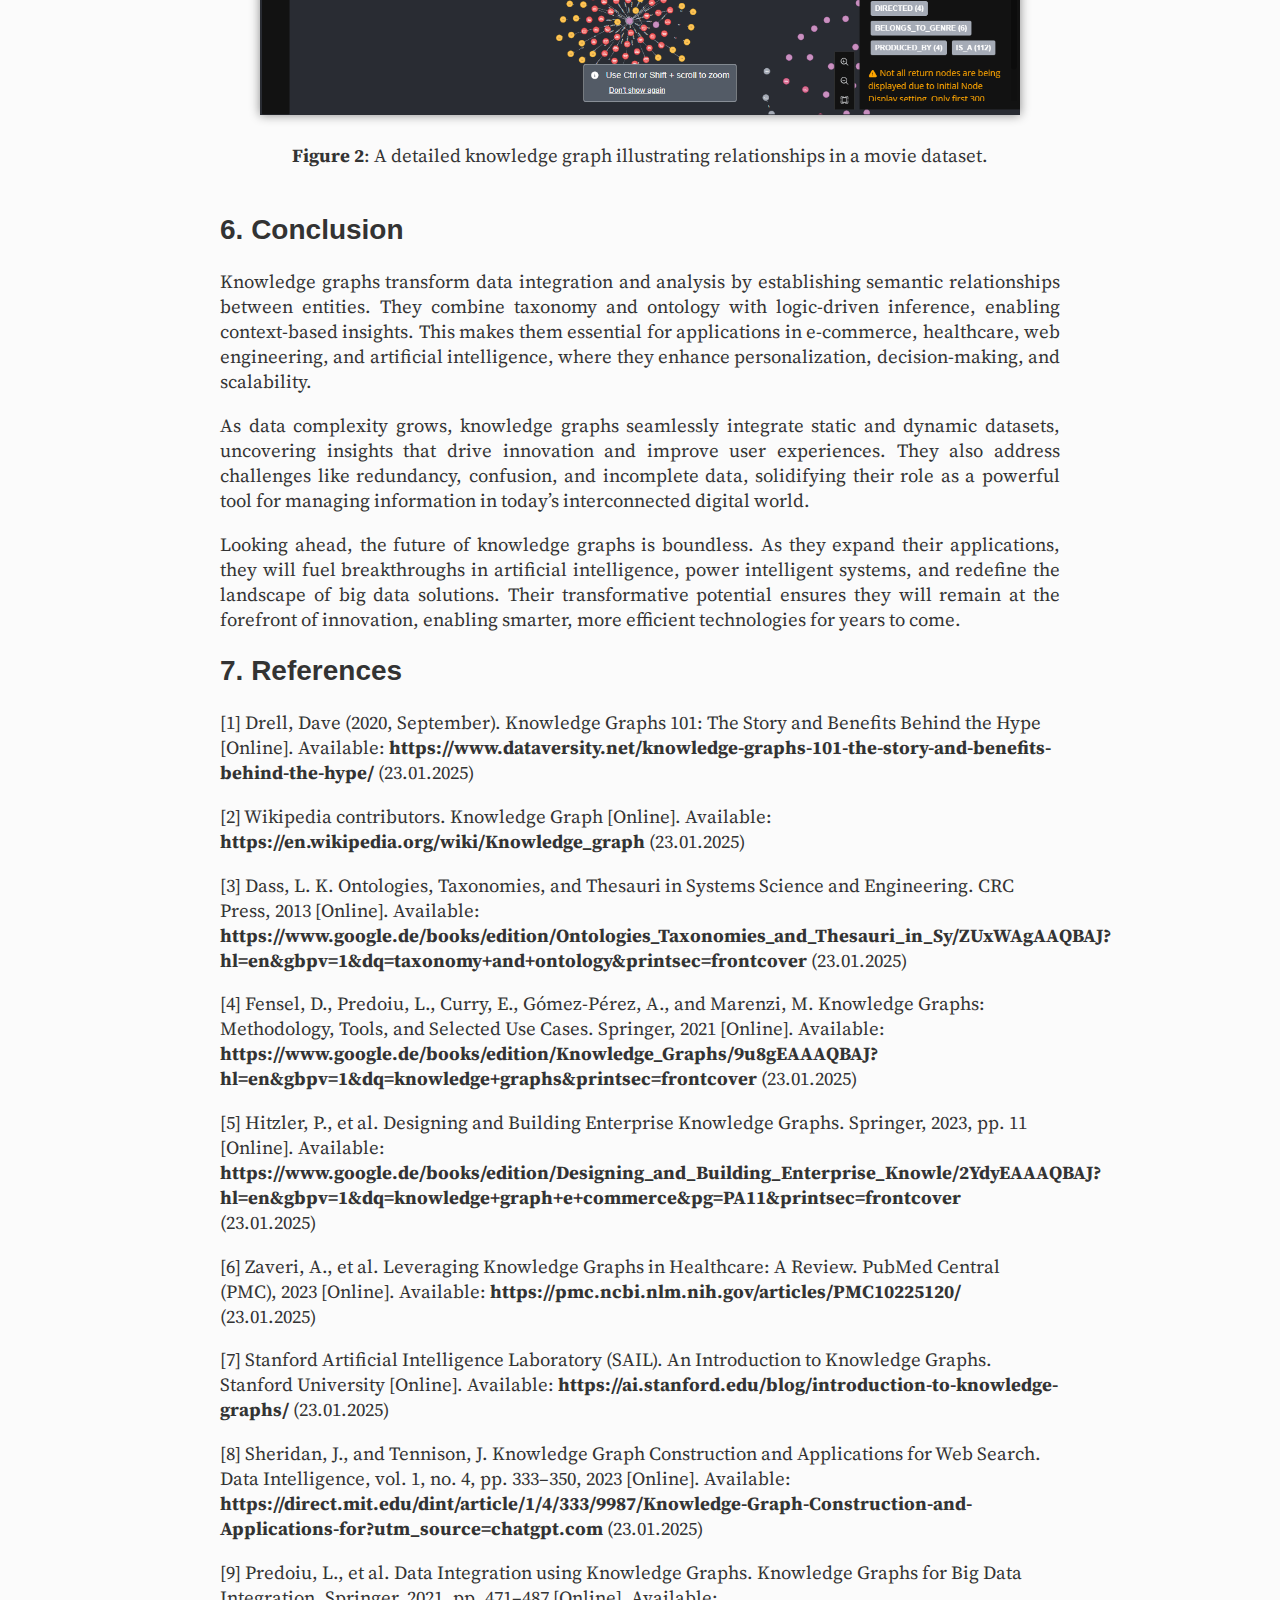
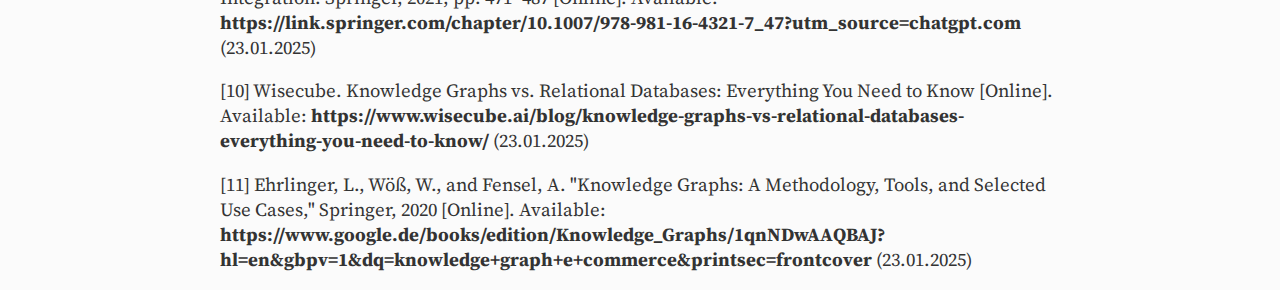
==== commit 288d9f4f: "The real semi-final push" ====
--- a/index.htm
+++ b/index.htm
@@ -33,8 +33,8 @@
             them. By
             creating meaningful connections between data, knowledge graphs allow for the formation of information
             networks that are relevant in the real world. They surpass isolated keywords by contextualizing data,
-            enhancing understanding and search results. Connecting data across different formats and areas,
-            makes knowledge graphs more useful and relevant
+            enhancing understanding and search results. Connecting data across different formats and areas
+            makes knowledge graphs more useful and relevant.
         <p>
             The integration of various data types makes knowledge graphs especially valuable for tasks like semantic
             search, merging data from different sources, and improving decision-making. Knowledge graphs are used in
@@ -57,7 +57,7 @@
         <section>
             <h4>2.1 General Overview</h4>
             <p>
-                The history of knowledge graphs dates back to 1972, when the concept was introduced as a way to
+                The history of knowledge graphs dates back to 1972 when the concept was introduced as a way to
                 structure and organize information. Notable early projects include WordNet (1985), which mapped word
                 meanings to contextual data, and Geonames (2005), which focused on linking word meanings to specific
                 geographic locations. In 2007, DBpedia and Freebase
@@ -82,27 +82,27 @@
         </p>
 
         <h4>2.3 Advantages of Knowledge Graphs</h4>
-        <ul>
-            <p><strong>Improved Data Discovery:</strong> Knowledge graphs reveal hidden connections between data,
-                making it easier to discover new insights and relationships.</p>
-            <p><strong>Better Decision-Making:</strong> By organizing data into meaningful structures, knowledge graphs
-                support better-informed decisions based on context and relationships between entities.</p>
-            <p><strong>Enhanced Search Capabilities:</strong> Knowledge graphs enable more accurate and contextual
-                search results by understanding the relationships between entities, beyond just keywords.</p>
-            <p><strong>Personalization:</strong> They allow for personalized content recommendations and user
-                experiences by connecting data about user preferences and behaviors.</p>
-            <p><strong>Cross-Domain Integration:</strong> Knowledge graphs can integrate data from various domains,
-                providing a unified view across different systems and sources.</p>
-        </ul>
+
+        <p>Improved Data Discovery: Knowledge graphs reveal hidden connections between data,
+            making it easier to discover new insights and relationships.</p>
+        <p>Better Decision-Making: By organizing data into meaningful structures, knowledge graphs
+            support better-informed decisions based on context and relationships between entities.</p>
+        <p>Enhanced Search Capabilities: Knowledge graphs enable more accurate and contextual
+            search results by understanding the relationships between entities, beyond just keywords.</p>
+        <p>Personalization: They allow for personalized content recommendations and user
+            experiences by connecting data about user preferences and behaviors.</p>
+        <p>Cross-Domain Integration: Knowledge graphs can integrate data from various domains,
+            providing a unified view across different systems and sources.</p>
+
 
         <h4>2.4 Taxonomy and Ontology in Knowledge Graphs</h4>
 
-        <h4>Taxonomy</h4>
+        <h4>2.4.1 Taxonomy</h4>
         <p>
             Taxonomy is the fundamental basis for knowledge graphs, which gives it a hierarchical structure that encodes
             entities in parent-child relationships. This model allows entities to be classified into more general or
             specific categories, or even individual items, thus creating an organized hierarchy of data.
-            For example, in the knowledge graph of an e-commerce platform, “Electronics” is the parent category and
+            For example, in the knowledge graph of an e-commerce platform, “Electronics” is the parent category, and
             “Smartphones” is its
             child category. Hierarchical data structure through the use of categories simplifies the data retrieval
             operation and could not be a better way for users to browse very large data sets. Taxonomies are very
@@ -112,12 +112,12 @@
             knowledge discovery<a href="#r3">[3]</a>.
         </p>
 
-        <h4>Ontology</h4>
+        <h4>2.4.2 Ontology</h4>
         <p>
             The ontology in knowledge graphs builds on taxonomy by defining not only hierarchical relationships but also
             properties, rules, and connections between entities. Unlike taxonomies, which focus on classification,
             ontologies add semantic depth that enables complex reasoning and advanced queries. For example, an ontology
-            might define that a “Smartphone” is a type of “Electronics” and include relationships such as “has features”
+            might define a “Smartphone” as a type of “Electronics” and include relationships such as “has features”
             (e.g. “has features: 5G support”) or “is compatible with” (e.g. “is compatible with: wireless charging”).
             This allows systems to extract new information, such as identifying all smartphones that support 5G and
             wireless charging, enabling smarter, more context-aware decision-making. Ontologies are key to integrating
@@ -125,12 +125,12 @@
             understanding the context of data is critical for automation and intelligent responses<a href="#r3">[3]</a>.
         </p>
 
-        <h4>Combining Taxonomy and Ontology</h4>
+        <h4>2.4.3 Combining Taxonomy and Ontology</h4>
         <p>
             Taxonomy helps organize, combine, and connect entities, while ontology adds a semantic layer that gives
             these structures meaning. Together, they form a powerful framework for advanced data organization and
-            reasoning. Let's say in a healthcare we use a knowledge graph. For this, taxonomy can classify entities such
-            as "Disease" and "Treatment," while ontology is used to define relationships such as "treatment cures
+            reasoning. Let's say in healthcare we use a knowledge graph. For this, taxonomy can classify entities such
+            as "Disease" and "Treatment," while ontology is used to define relationships such as "treatment cures the
             disease."
             This makes it possible for computers to answer difficult questions such as, for example, which diseases can
             be treated with
@@ -170,7 +170,7 @@
     <section>
         <h2>3. Applications of Knowledge Graphs</h2>
 
-        <h4>E-Commerce</h4>
+        <h4>3.1 E-Commerce</h4>
         <p>
             Knowledge graphs are transforming e-commerce by enabling personalized recommendations and enhancing semantic
             search. By connecting products, customer preferences, and historical data, knowledge graphs help
@@ -181,7 +181,7 @@
                 href="#r5">[5]</a><a href="#r11">[11]</a>.
         </p>
 
-        <h4>Healthcare</h4>
+        <h4>3.2 Healthcare</h4>
         <p>
             Knowledge graphs in healthcare contribute greatly to enhancing patient care and promoting research. They
             effectively bring together previously disparate data sets, including but not limited to patient records,
@@ -194,7 +194,7 @@
                 href="#r6">[6]</a>.
         </p>
 
-        <h4>Artificial Intelligence</h4>
+        <h4>3.3 Artificial Intelligence</h4>
         <p>
             Knowledge graphs are revolutionizing artificial intelligence with structured, context-rich data to improve
             decision-making and training. Unlike conventional datasets, they describe relationships between different
@@ -212,7 +212,8 @@
             to developing more intelligent and reliable systems across industries.<a href="#r7">[7]</a>.
         </p>
 
-        <h4>Web Engineering</h4>
+        <h4>3.4 Web Engineering</h4>
+        <h4>3.4.1 Knowledge Graphs in Web Engineering</h4>
         <p>
             Knowledge graphs organize and demonstrate relationships between large amounts of data to develop a coherent
             framework to support web engineering. They enable web systems that are dynamic and robust by integrating
@@ -232,7 +233,7 @@
             an overall improved user experience<a href="#r8">[8]</a>.
         </p>
 
-        <h4>Data Integration in Web Engineering</h4>
+        <h4>3.4.2 Data Integration in Web Engineering</h4>
         <p>
             At their core, knowledge graphs excel at integrating data by establishing structured relationships between
             diverse datasets. Their graph-based design allows seamless merging of information from disparate sources
@@ -257,6 +258,7 @@
     <section>
         <h2>4. Difference Between Knowledge Graphs and Databases</h2>
         <table>
+
             <thead>
                 <tr>
                     <th>Aspect</th>
@@ -307,11 +309,13 @@
                 </tr>
             </tbody>
         </table>
-        <p style="display: flex; justify-content: end; margin-top: -8px;"> <a href="#r10">[10]</a>.</p>
+        <p style="display: flex; justify-content: center; margin-top: -8px;">Table 1: A descriptive caption for the
+            table. <a href="#r10">[10]</a>.</p>
     </section>
 
     <section>
         <h2>5. Demo</h2>
+        <h4>5.1 Description</h4>
         <p>
             The demo showcases how to build a knowledge graph using Neo4j and how it can be applied to real-world
             scenarios. It provides two examples: one with simple mock data to demonstrate the core functionality of
@@ -320,19 +324,19 @@
             graph, while the second example uses actual movie credits to explore relationships among actors, crew
             members, and movies.
         </p>
-        <h4>Ontology and Taxonomy Creation</h4>
+        <h4>5.2 Ontology and Taxonomy Creation</h4>
         <p>
             In both examples, the ontology defines the structure of the graph with classes like Person, Actor, Crew, and
             Movie. The first example uses a simple set of relationships to show how these classes are connected, such as
             Actor IS_A Person. The more complex movie dataset introduces additional taxonomy, categorizing departments
             such as Production and Directing, and linking crew members to specific departments. This hierarchical
-            structure allows for logical reasoning and provides meaningful context for the data.
-        </p>
-        <h4>Data Integration and Relationship Mapping</h4>
+            structure allows for logical reasoning and provides meaningful context.
+        </p>
+        <h4>5.3 Data Integration and Relationship Mapping</h4>
         <p>
             The script processes the data to create nodes and map relationships between them. In the mock data example,
             the relationships are basic, showing how entities are linked. For example:
-        <p>
+        </p>
         <p>Actors are connected to movies through an ACTED_IN relationship, with basic details about the roles they
             played.</p>
         <p>
@@ -343,31 +347,34 @@
             linking actors to movies they’ve acted in and crew members to their respective departments and roles within
             those movies.</p>
         </p>
-        <h4>Querying and Insights</h4>
+        <h4>5.4 Querying and Insights</h4>
         <p>
             Once the knowledge graph is populated, queries can be executed to demonstrate the graph’s power. In the mock
             data example, queries can retrieve relationships like “Who acted in the movie?” or “Which department does a
             crew member belong to?” With the movie credits dataset, more complex queries are possible. For instance, it
-            can identify all actors who appeared in a specific movie, or find all crew members working in a particular
-            department or role across different movies.
+            can identify all actors who appeared in a specific movie.
         </p>
         <p>
             This presents a vision of how knowledge graphs allow for structured integration of data and semantic
             knowledge in various applications, especially in entertainment, where relationships between heterogeneous
             entities are of great importance.
         </p>
+
+
         <figure>
-            <img src="./image-1.png" alt="Teilen" />
+            <img src="./image-1.png" alt="Knowledge Graph with simple mock data" />
             <figcaption>
-                <strong>Image 1</strong>: Knowledge Graph with simple mock data.
+                <strong>Figure 1</strong>: A simple knowledge graph demonstrating basic relationships using mock data.
             </figcaption>
         </figure>
         <figure>
-            <img src="./image.png" alt="Teilen" />
+            <img src="./image.png" alt="Knowledge Graph with a dataset" />
             <figcaption>
-                <strong>Image 2</strong>: Knowledge Graph with a dataset.
+                <strong>Figure 2</strong>: A detailed knowledge graph illustrating relationships in a movie dataset.
             </figcaption>
         </figure>
+
+
     </section>
 
 
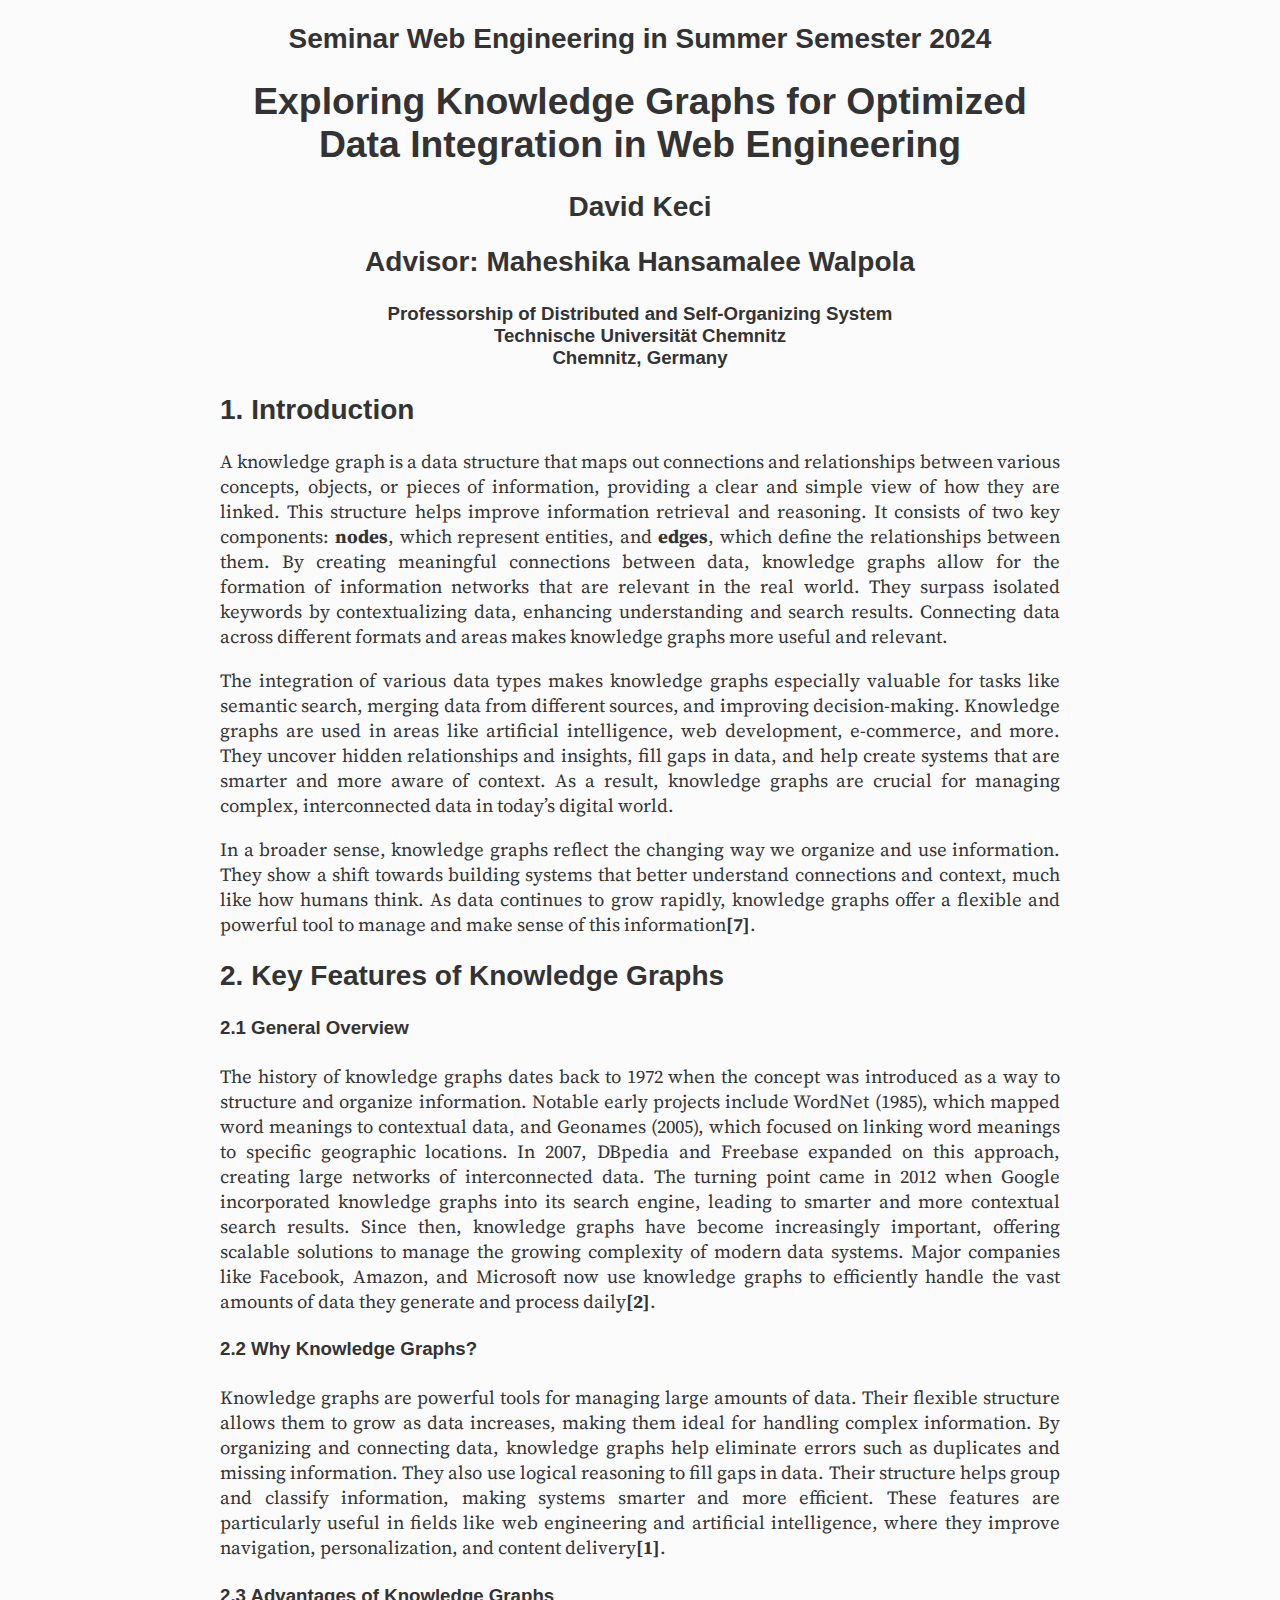
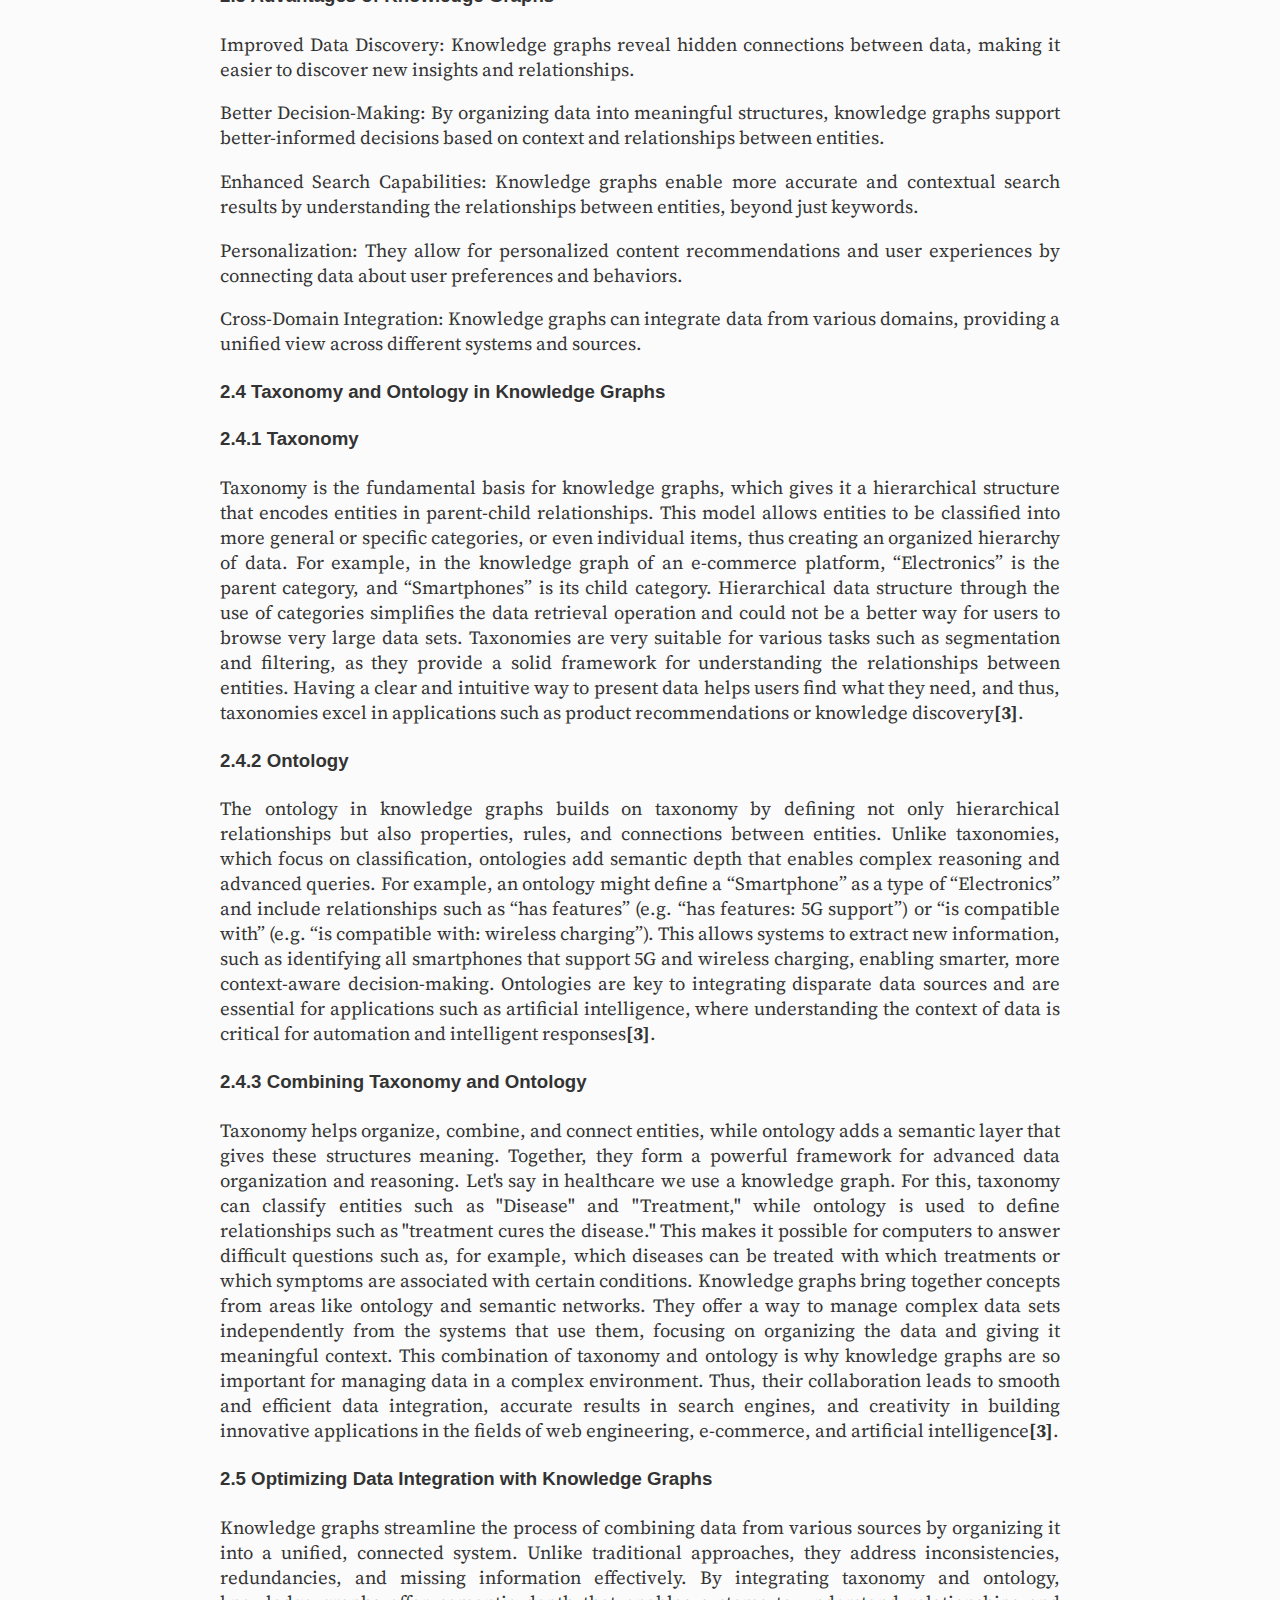
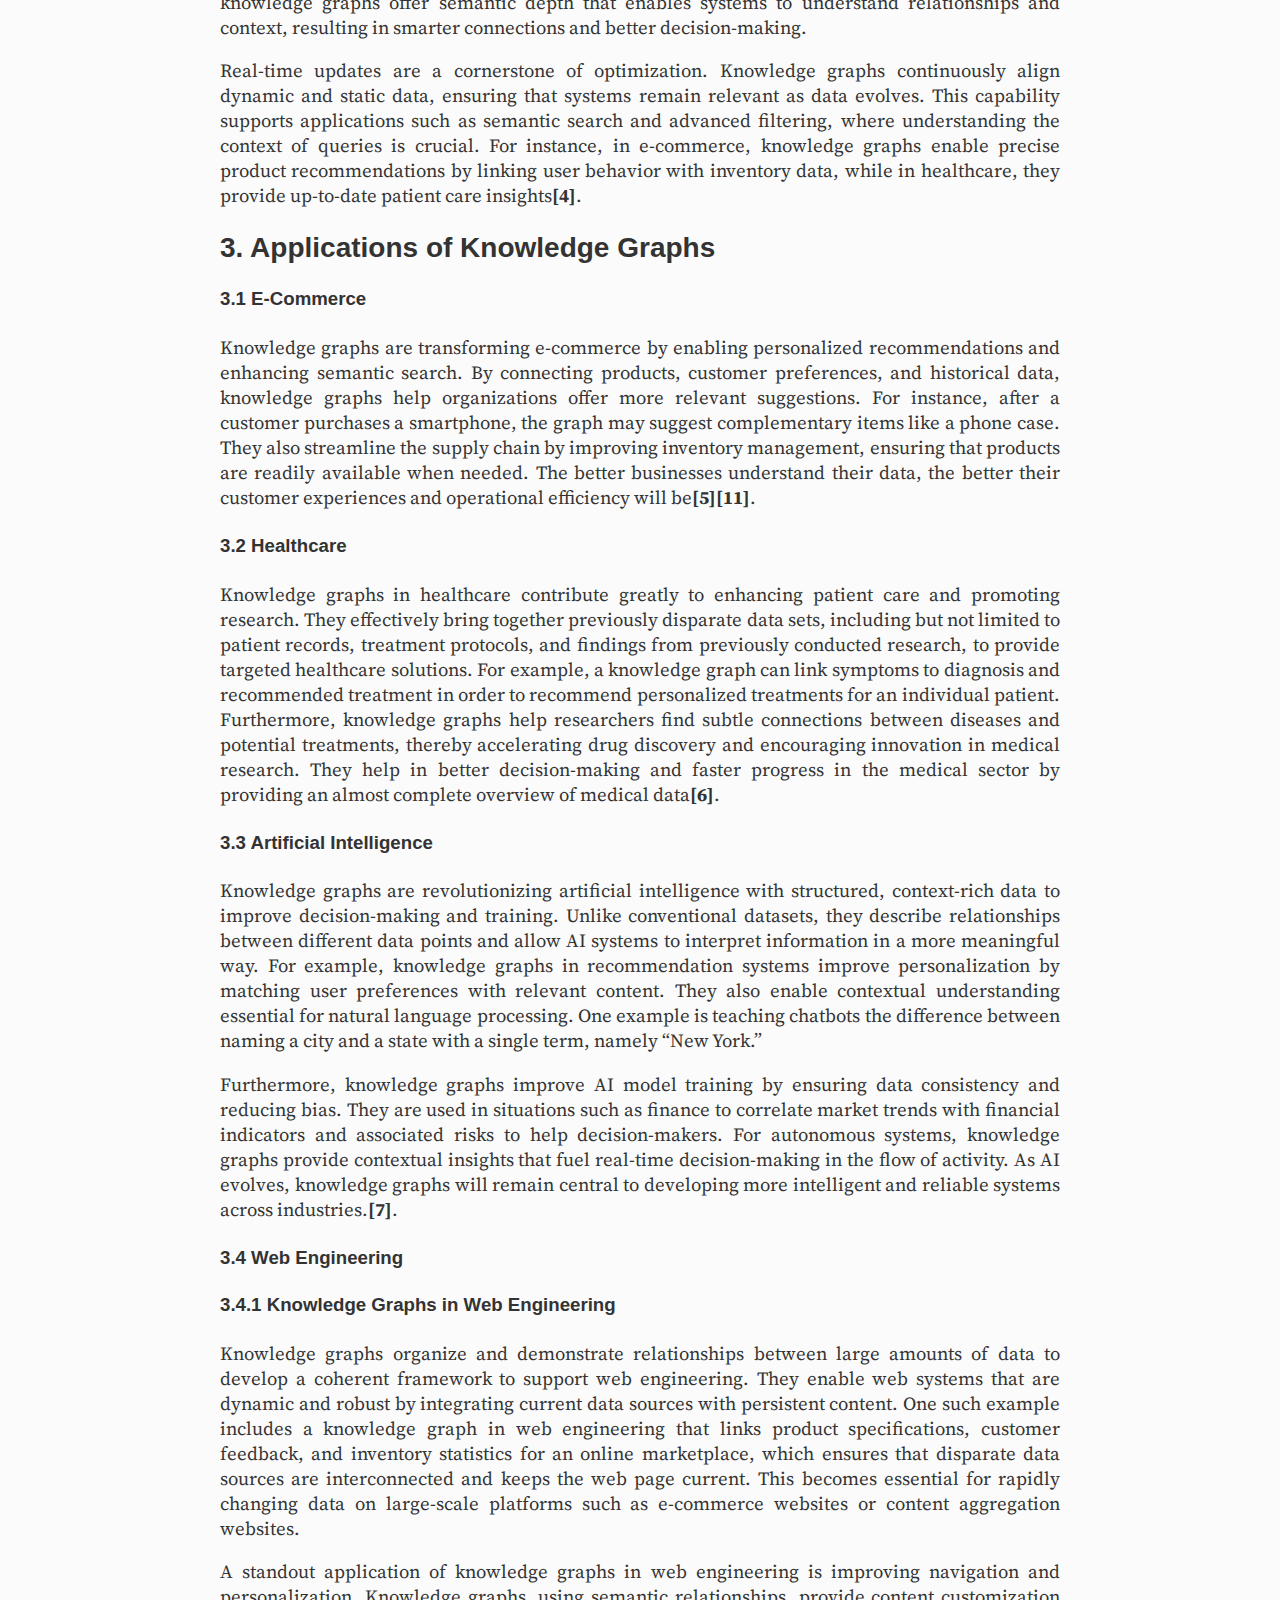
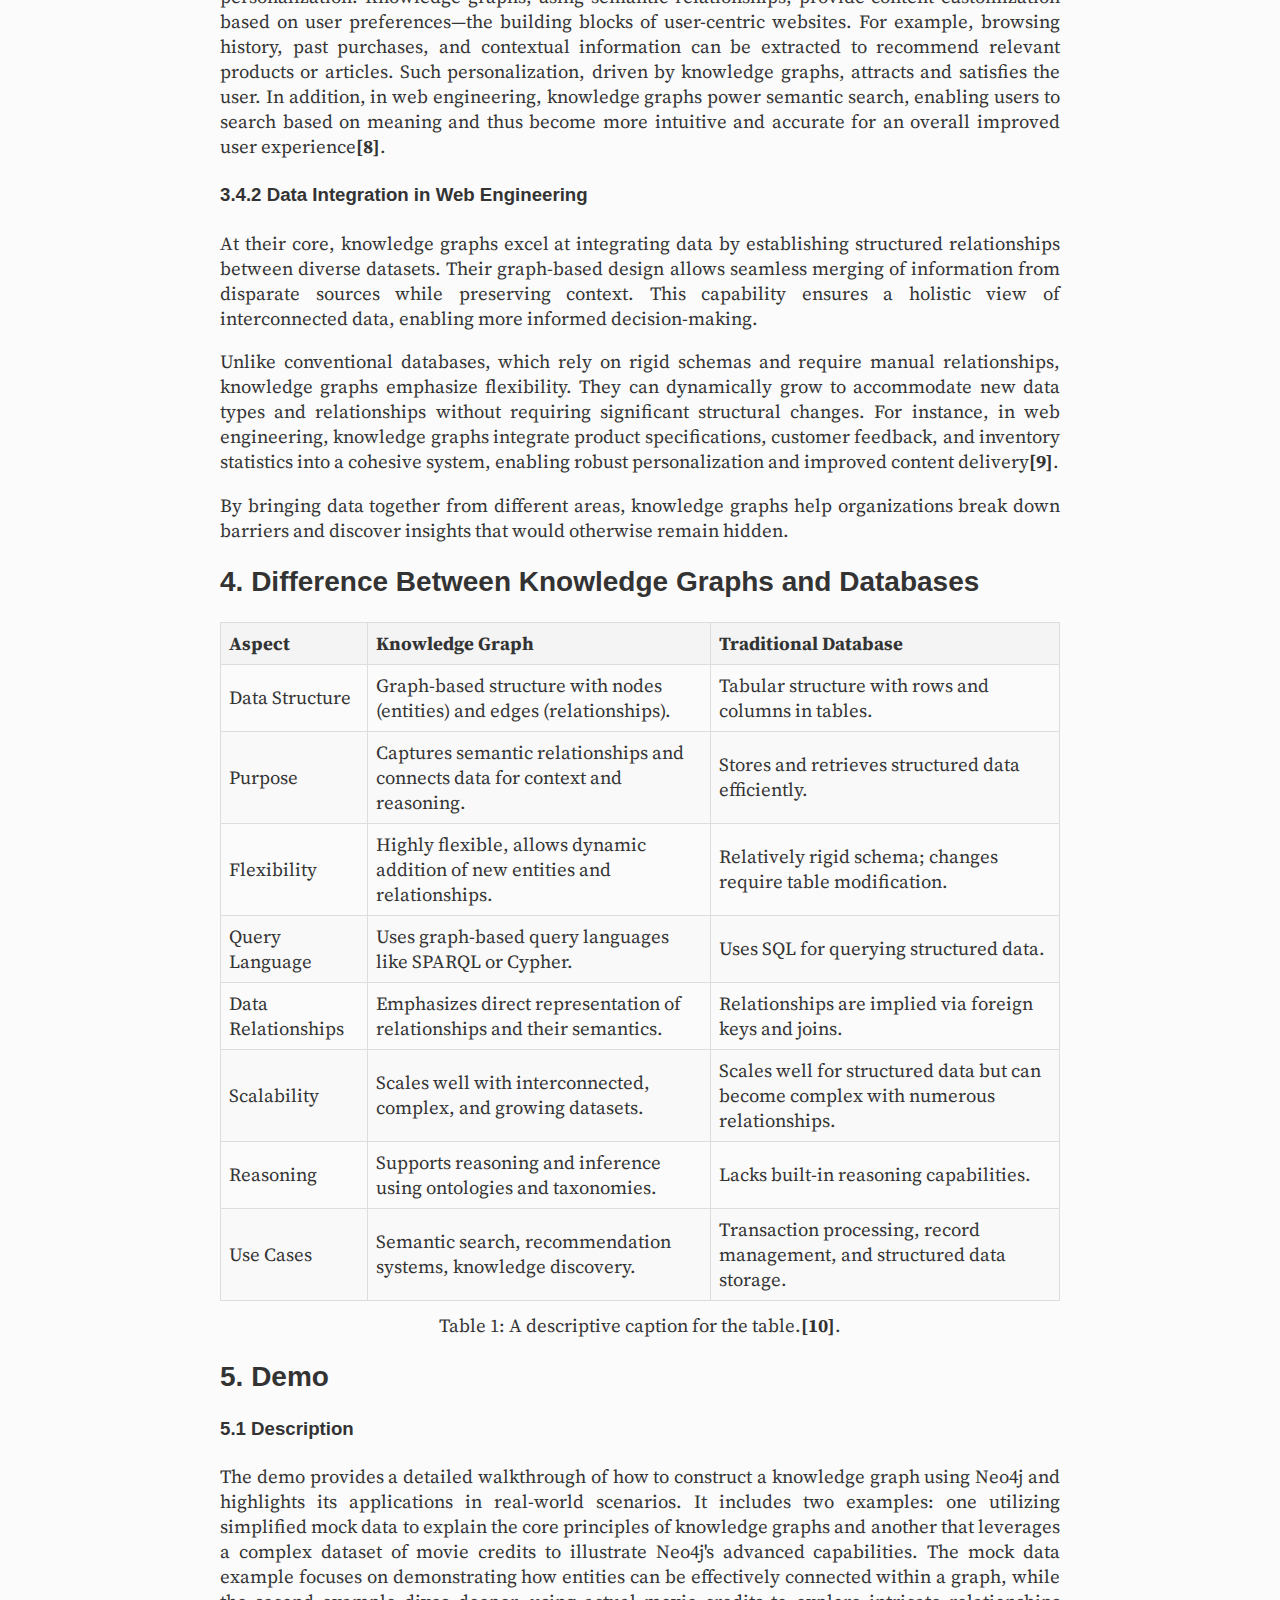
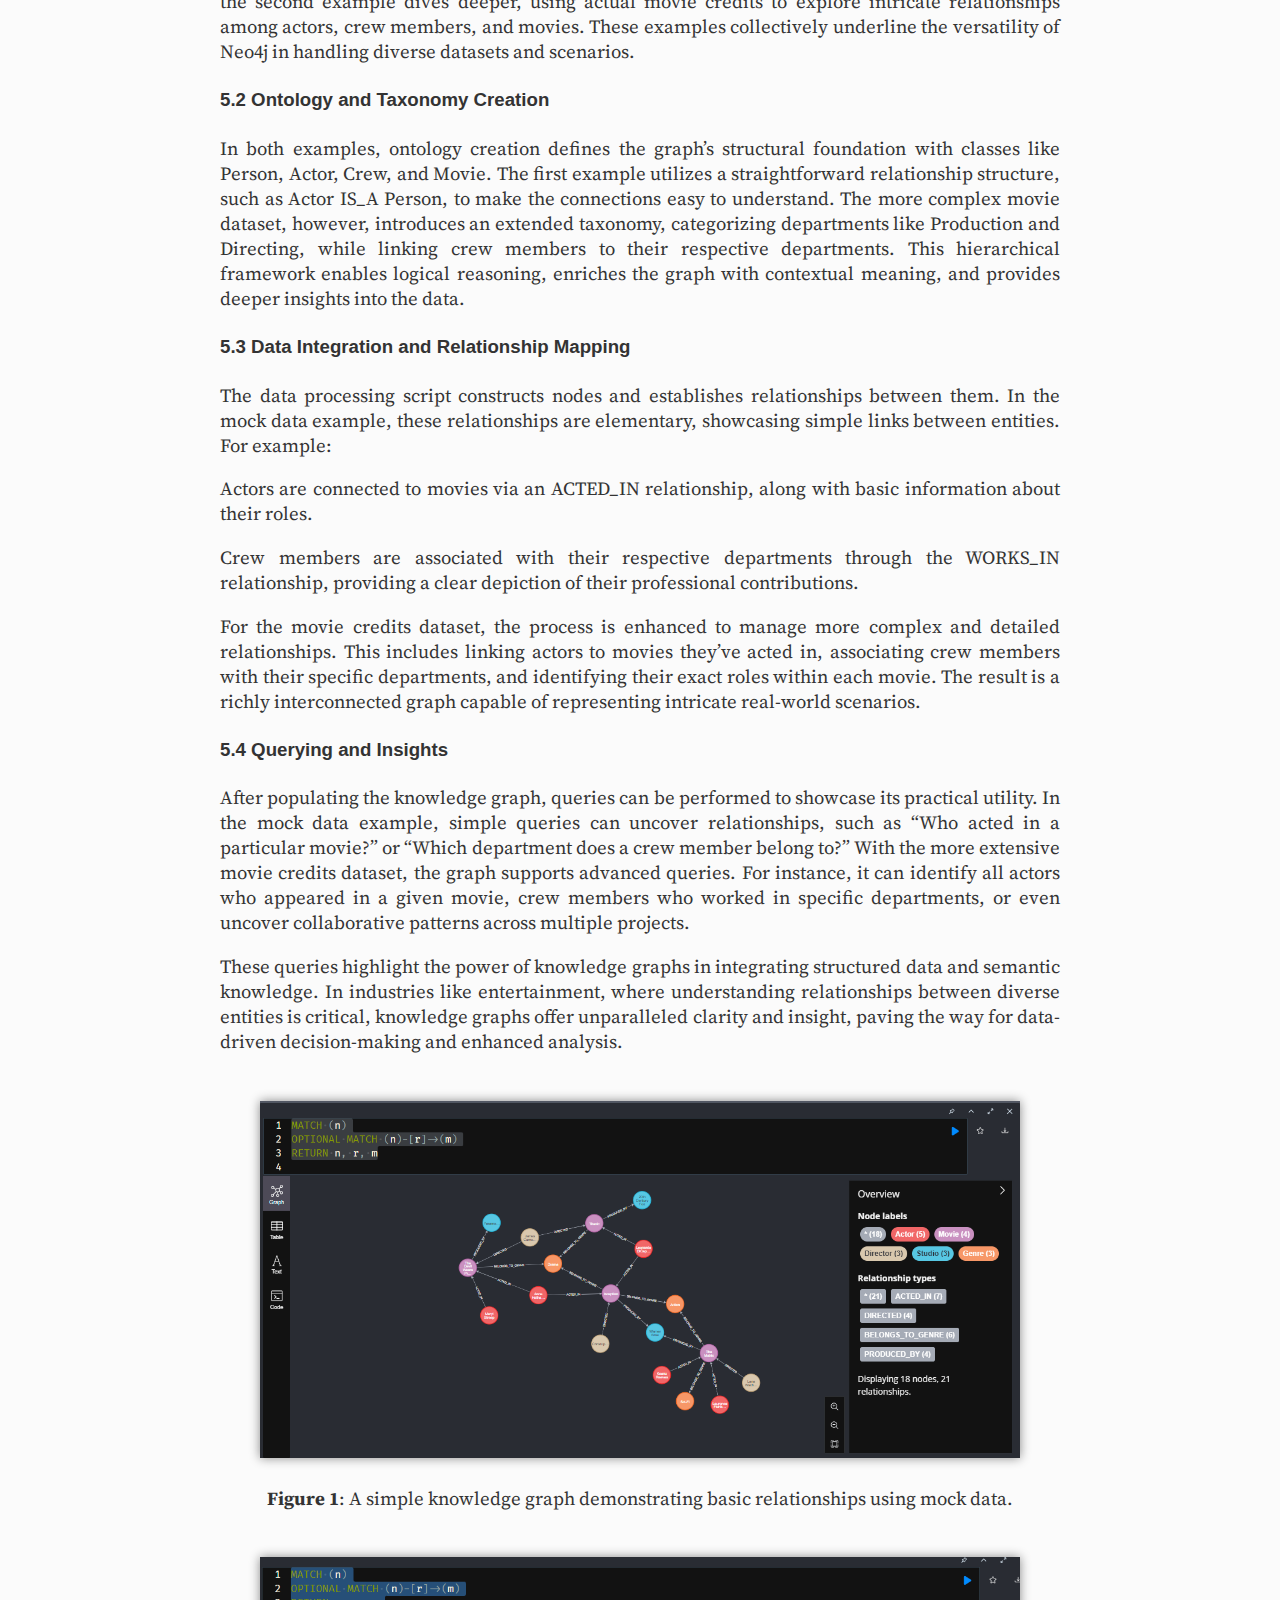
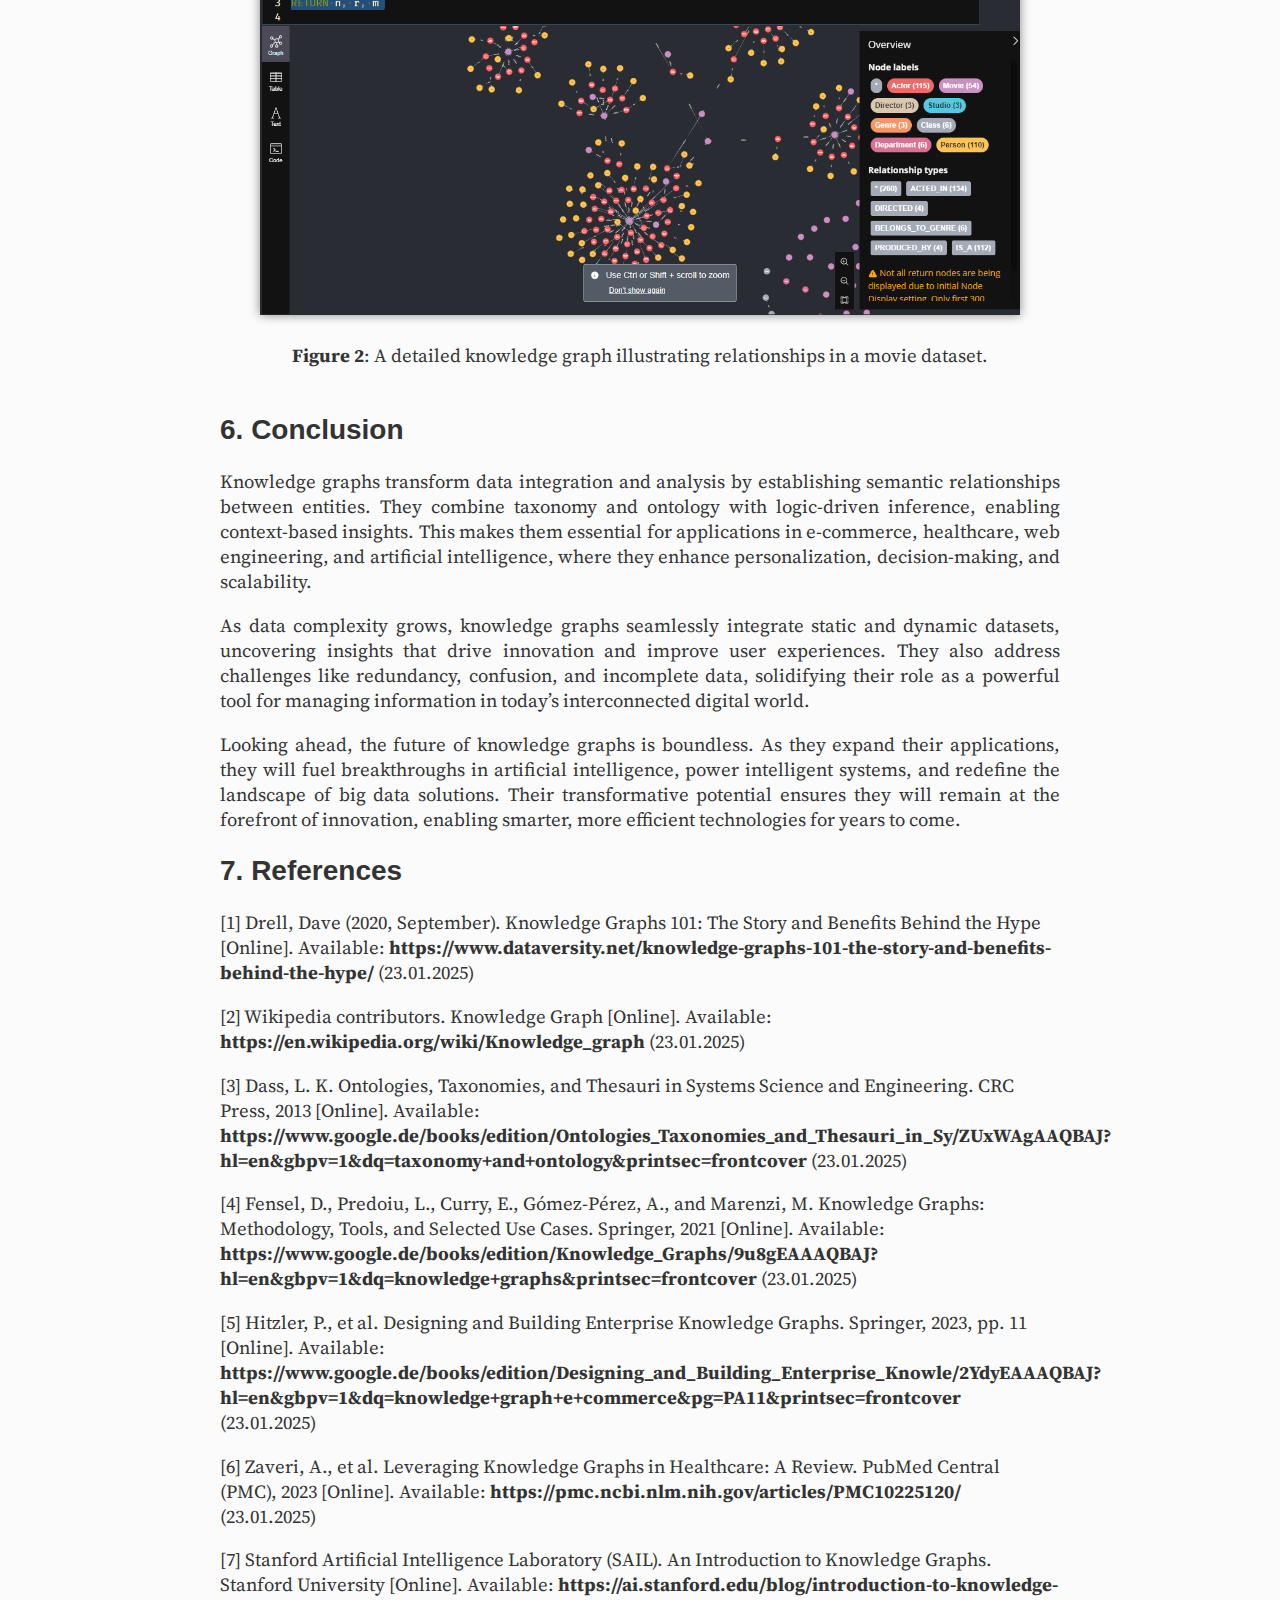
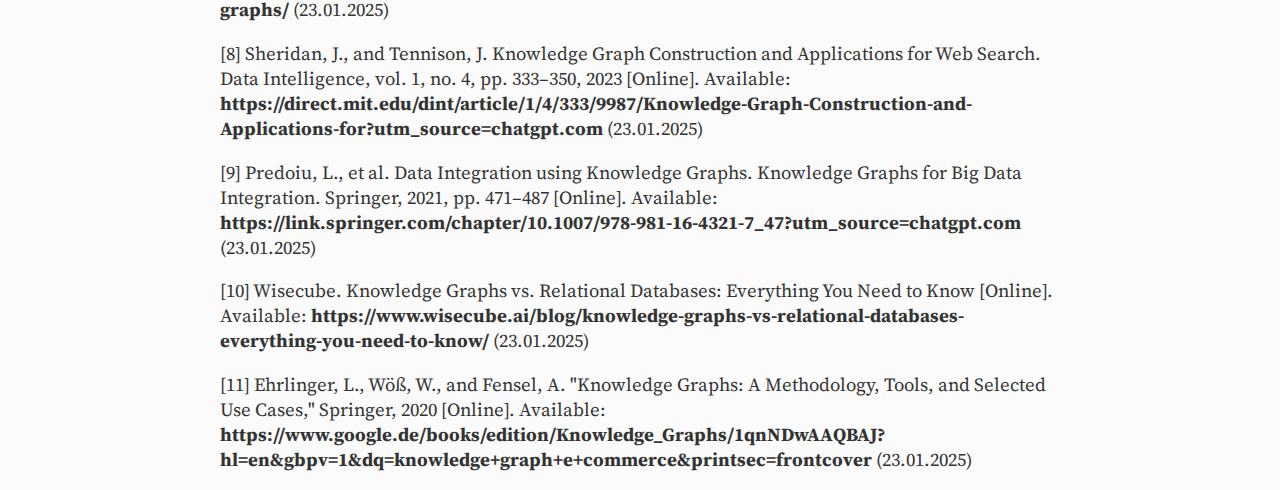
==== commit 2119f0d0: "The real semi-final push" ====
--- a/index.htm
+++ b/index.htm
@@ -317,48 +317,56 @@
         <h2>5. Demo</h2>
         <h4>5.1 Description</h4>
         <p>
-            The demo showcases how to build a knowledge graph using Neo4j and how it can be applied to real-world
-            scenarios. It provides two examples: one with simple mock data to demonstrate the core functionality of
-            knowledge graphs, and another using a more complex dataset of movie credits to showcase the full
-            capabilities of Neo4j. The mock data example demonstrates how entities can be connected in a knowledge
-            graph, while the second example uses actual movie credits to explore relationships among actors, crew
-            members, and movies.
+            The demo provides a detailed walkthrough of how to construct a knowledge graph using Neo4j and highlights
+            its applications in real-world scenarios. It includes two examples: one utilizing simplified mock data to
+            explain the core principles of knowledge graphs and another that leverages a complex dataset of movie
+            credits to illustrate Neo4j's advanced capabilities. The mock data example focuses on demonstrating how
+            entities can be effectively connected within a graph, while the second example dives deeper, using actual
+            movie credits to explore intricate relationships among actors, crew members, and movies. These examples
+            collectively underline the versatility of Neo4j in handling diverse datasets and scenarios.
         </p>
         <h4>5.2 Ontology and Taxonomy Creation</h4>
         <p>
-            In both examples, the ontology defines the structure of the graph with classes like Person, Actor, Crew, and
-            Movie. The first example uses a simple set of relationships to show how these classes are connected, such as
-            Actor IS_A Person. The more complex movie dataset introduces additional taxonomy, categorizing departments
-            such as Production and Directing, and linking crew members to specific departments. This hierarchical
-            structure allows for logical reasoning and provides meaningful context.
+            In both examples, ontology creation defines the graph’s structural foundation with classes like Person,
+            Actor, Crew, and Movie. The first example utilizes a straightforward relationship structure, such as Actor
+            IS_A Person, to make the connections easy to understand. The more complex movie dataset, however, introduces
+            an extended taxonomy, categorizing departments like Production and Directing, while linking crew members to
+            their respective departments. This hierarchical framework enables logical reasoning, enriches the graph with
+            contextual meaning, and provides deeper insights into the data.
         </p>
         <h4>5.3 Data Integration and Relationship Mapping</h4>
         <p>
-            The script processes the data to create nodes and map relationships between them. In the mock data example,
-            the relationships are basic, showing how entities are linked. For example:
-        </p>
-        <p>Actors are connected to movies through an ACTED_IN relationship, with basic details about the roles they
-            played.</p>
-        <p>
-            Crew members are associated with their respective departments through the WORKS_IN relationship.
-        </p>
-        </p>
-        <p>In the movie credits dataset, this process is expanded to handle larger, more detailed relationships, such as
-            linking actors to movies they’ve acted in and crew members to their respective departments and roles within
-            those movies.</p>
+            The data processing script constructs nodes and establishes relationships between them. In the mock data
+            example, these relationships are elementary, showcasing simple links between entities. For example:
+        </p>
+        <p>
+            Actors are connected to movies via an ACTED_IN relationship, along with basic information about their roles.
+        </p>
+        <p>
+            Crew members are associated with their respective departments through the WORKS_IN relationship, providing a
+            clear depiction of their professional contributions.
+        </p>
+        <p>
+            For the movie credits dataset, the process is enhanced to manage more complex and detailed relationships.
+            This includes linking actors to movies they’ve acted in, associating crew members with their specific
+            departments, and identifying their exact roles within each movie. The result is a richly interconnected
+            graph capable of representing intricate real-world scenarios.
         </p>
         <h4>5.4 Querying and Insights</h4>
         <p>
-            Once the knowledge graph is populated, queries can be executed to demonstrate the graph’s power. In the mock
-            data example, queries can retrieve relationships like “Who acted in the movie?” or “Which department does a
-            crew member belong to?” With the movie credits dataset, more complex queries are possible. For instance, it
-            can identify all actors who appeared in a specific movie.
-        </p>
-        <p>
-            This presents a vision of how knowledge graphs allow for structured integration of data and semantic
-            knowledge in various applications, especially in entertainment, where relationships between heterogeneous
-            entities are of great importance.
-        </p>
+            After populating the knowledge graph, queries can be performed to showcase its practical utility. In the
+            mock data example, simple queries can uncover relationships, such as “Who acted in a particular movie?” or
+            “Which department does a crew member belong to?” With the more extensive movie credits dataset, the graph
+            supports advanced queries. For instance, it can identify all actors who appeared in a given movie, crew
+            members who worked in specific departments, or even uncover collaborative patterns across multiple projects.
+        </p>
+        <p>
+            These queries highlight the power of knowledge graphs in integrating structured data and semantic knowledge.
+            In industries like entertainment, where understanding relationships between diverse entities is critical,
+            knowledge graphs offer unparalleled clarity and insight, paving the way for data-driven decision-making and
+            enhanced analysis.
+        </p>
+
 
 
         <figure>
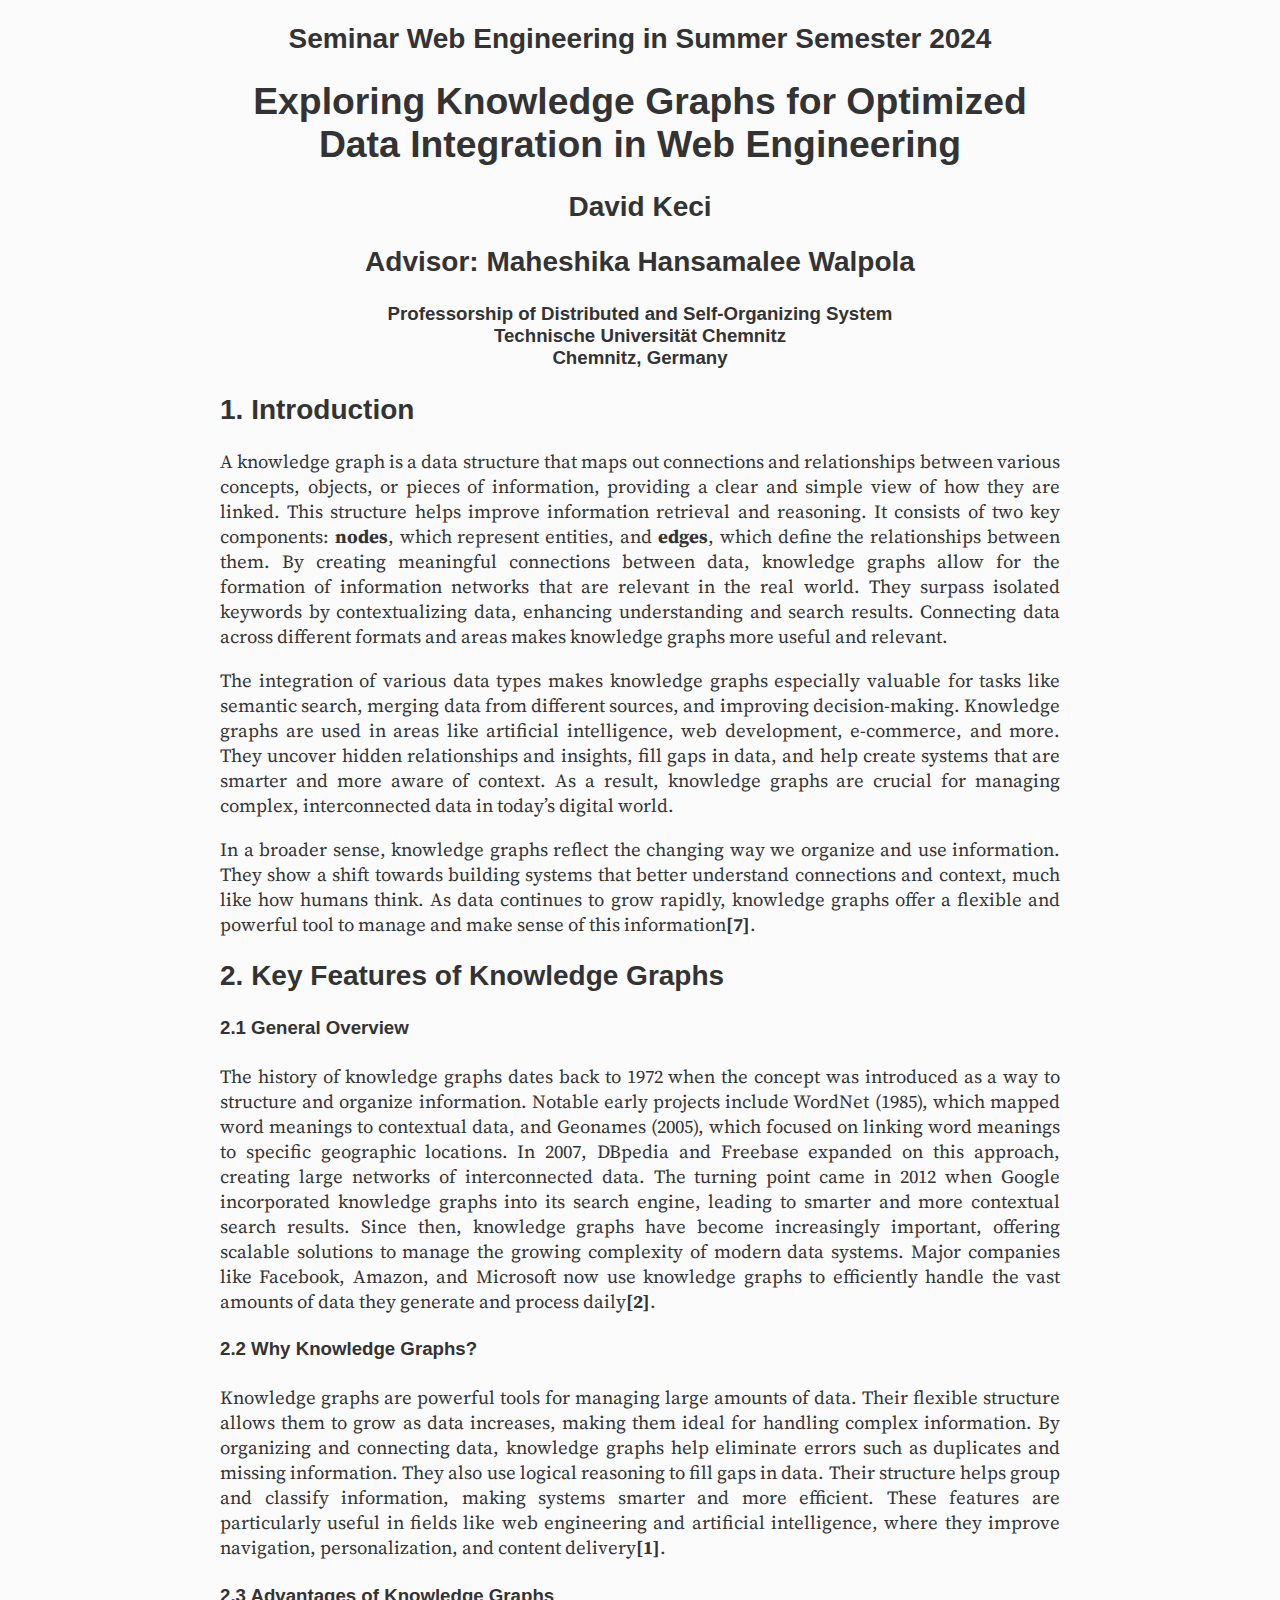
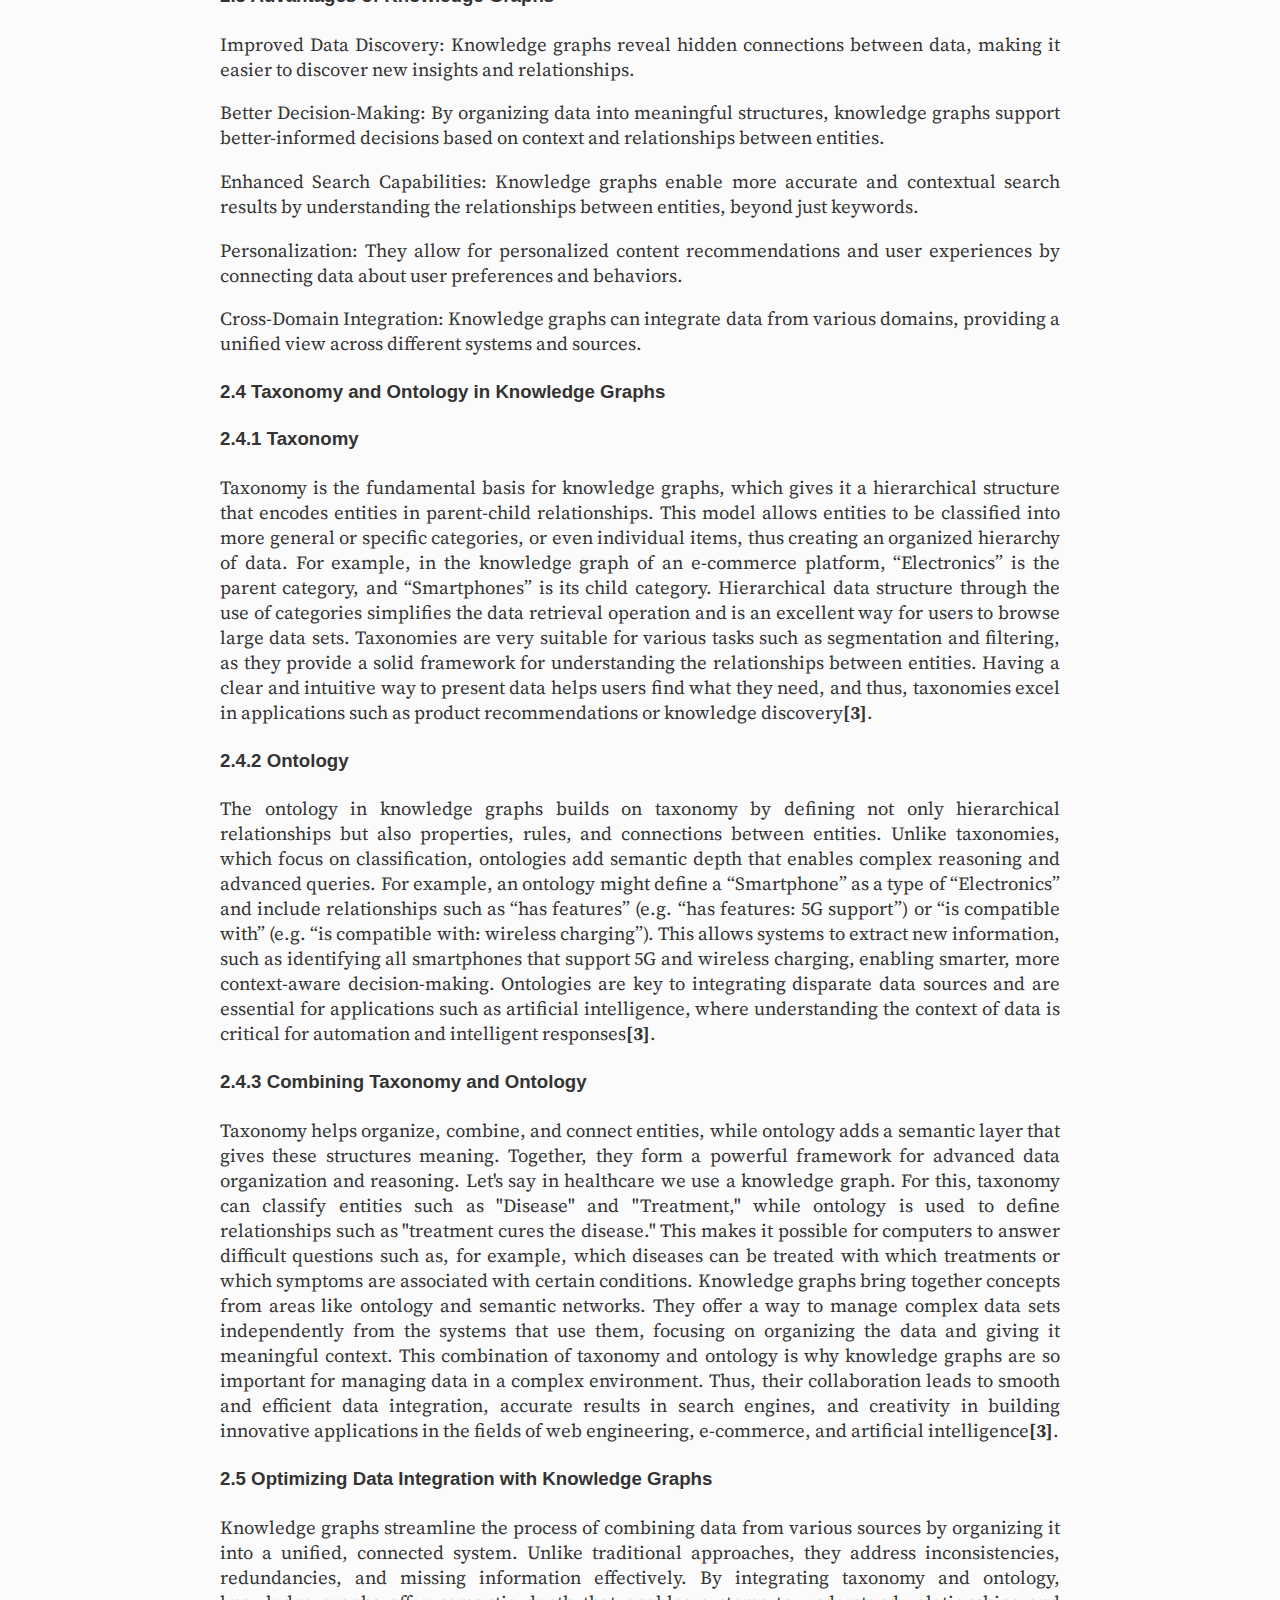
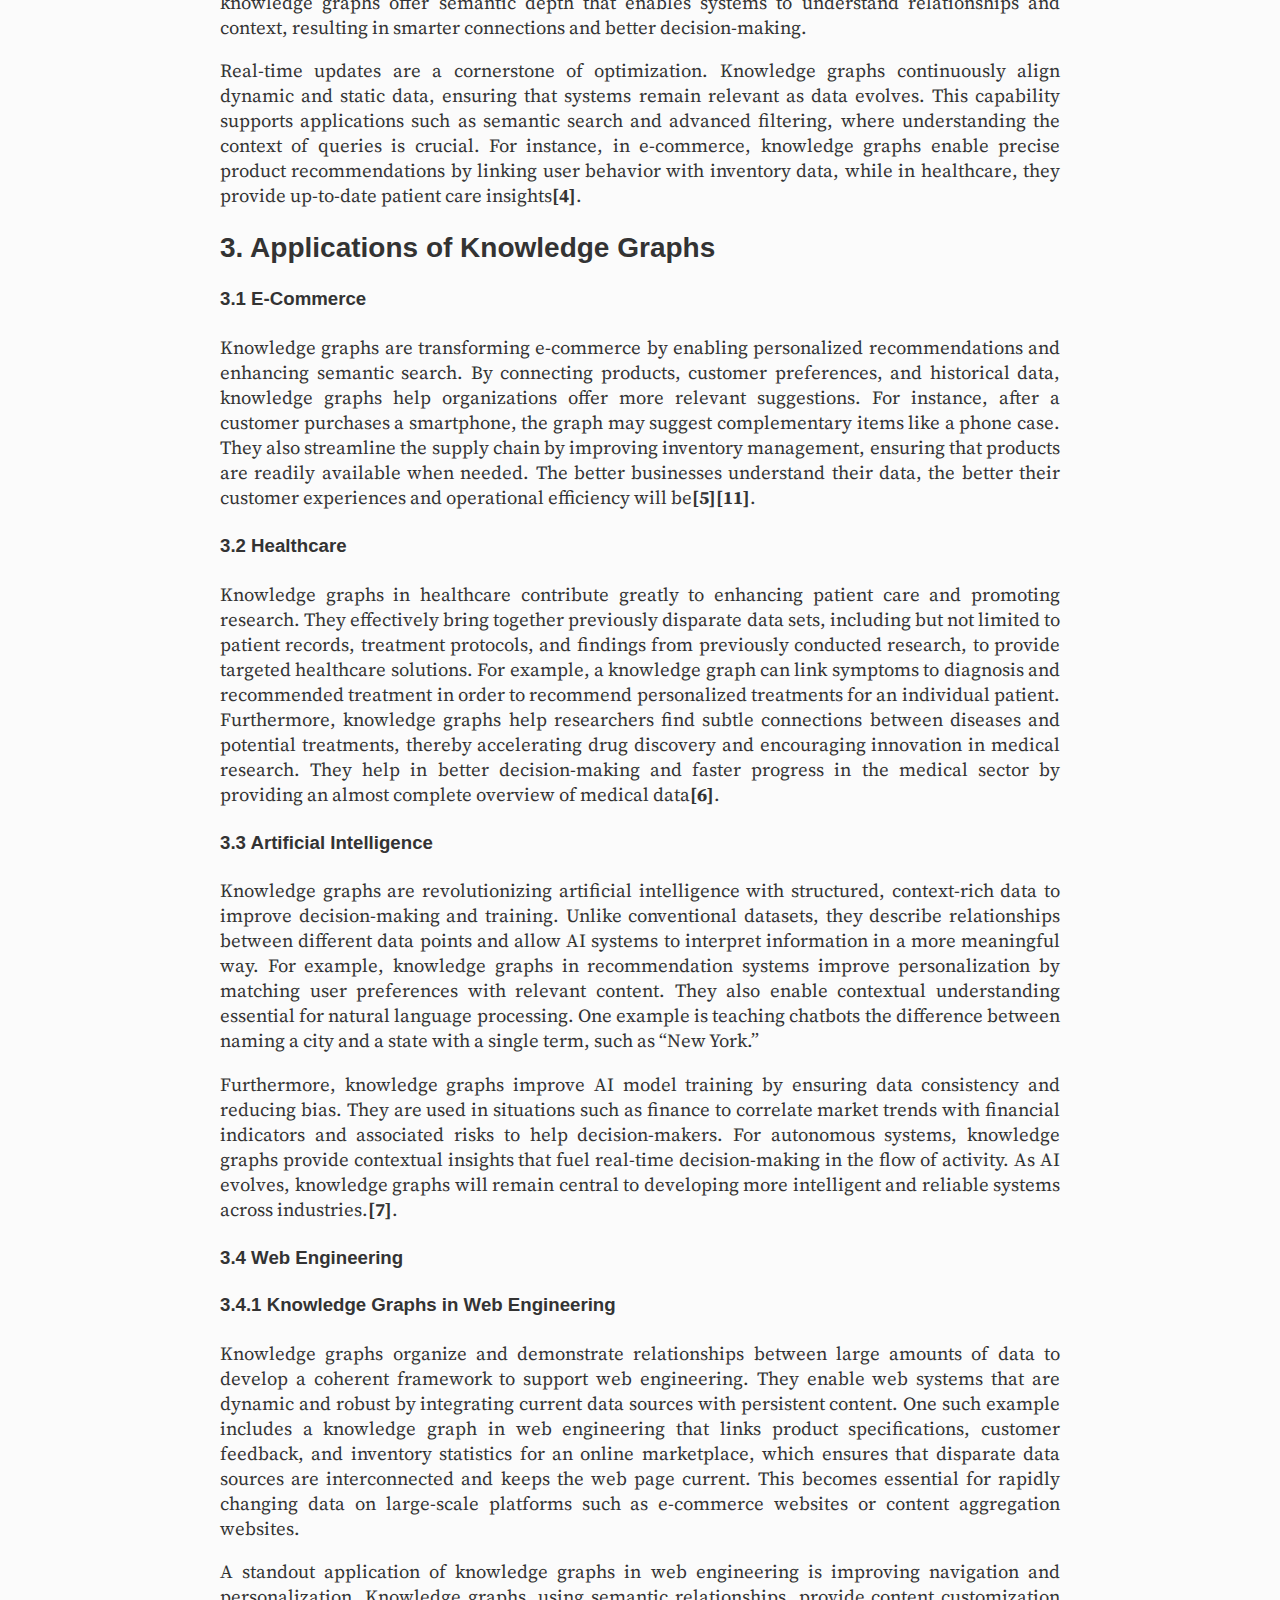
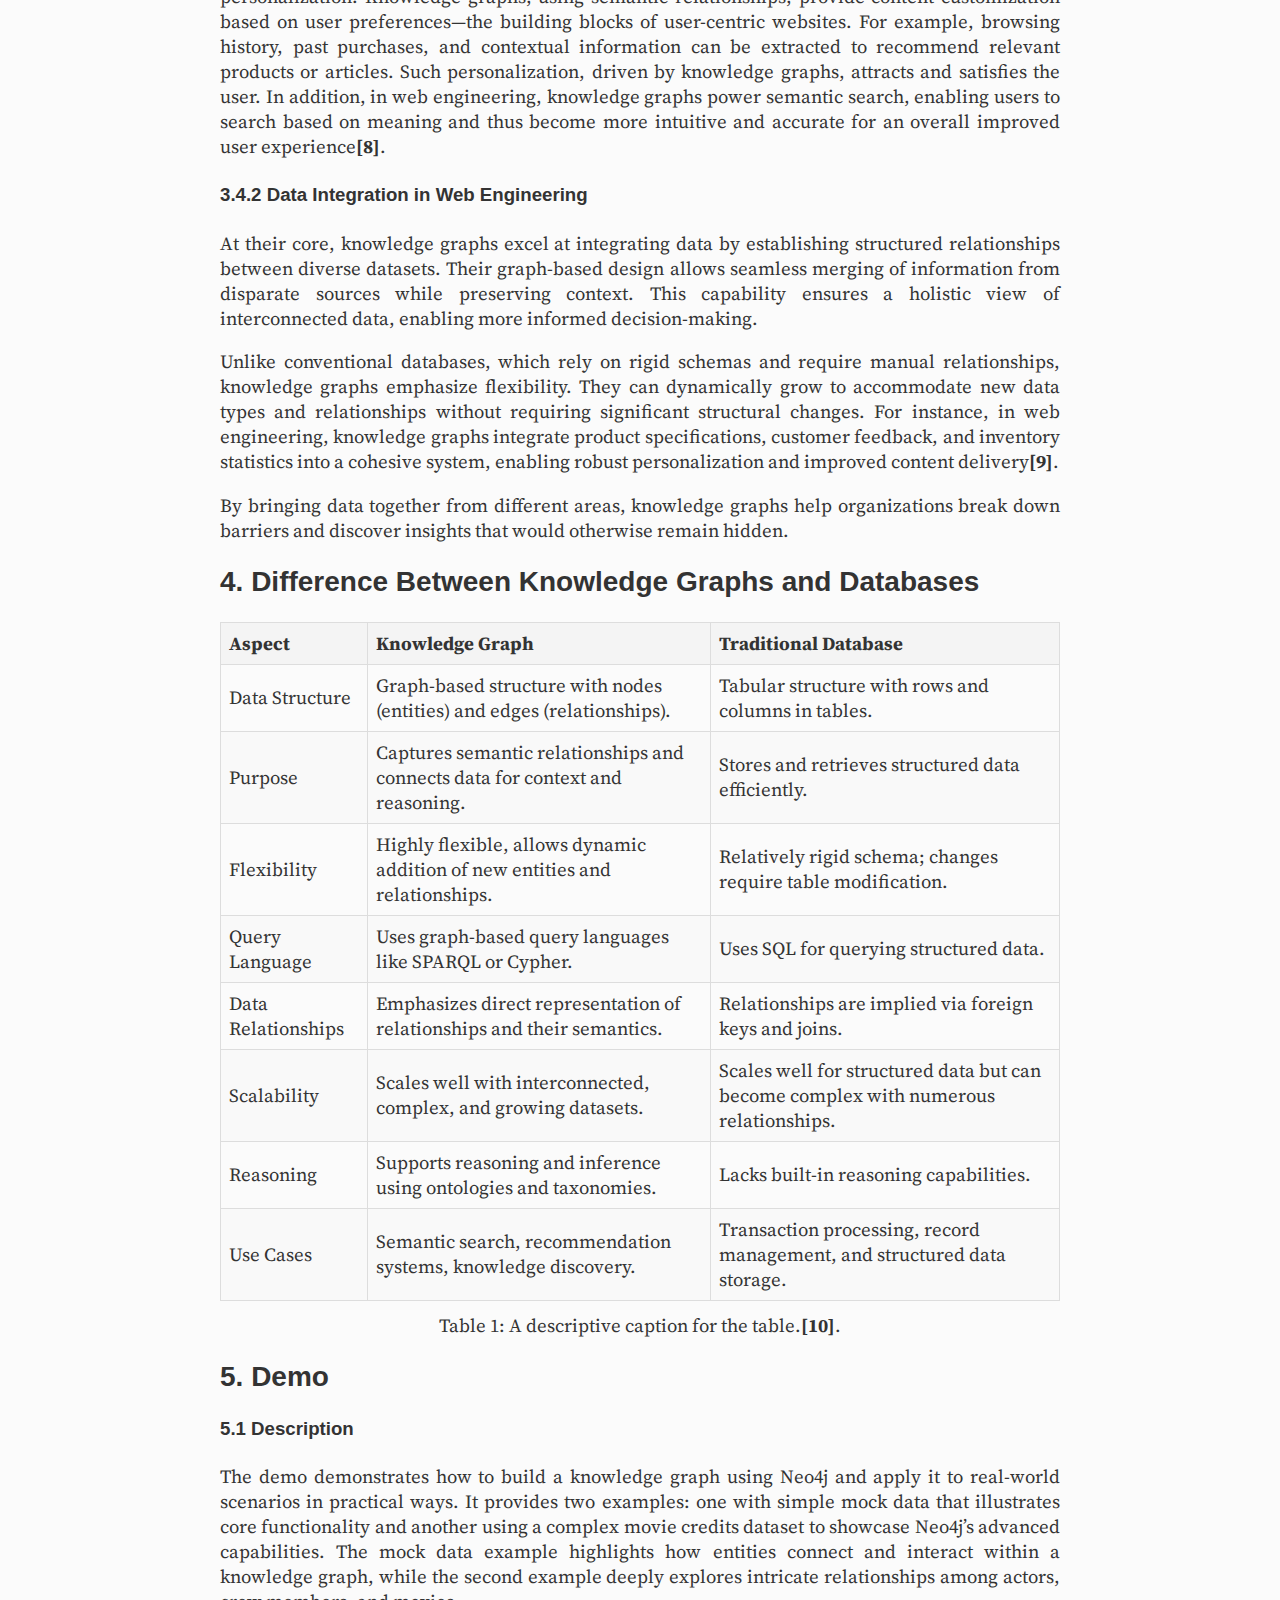
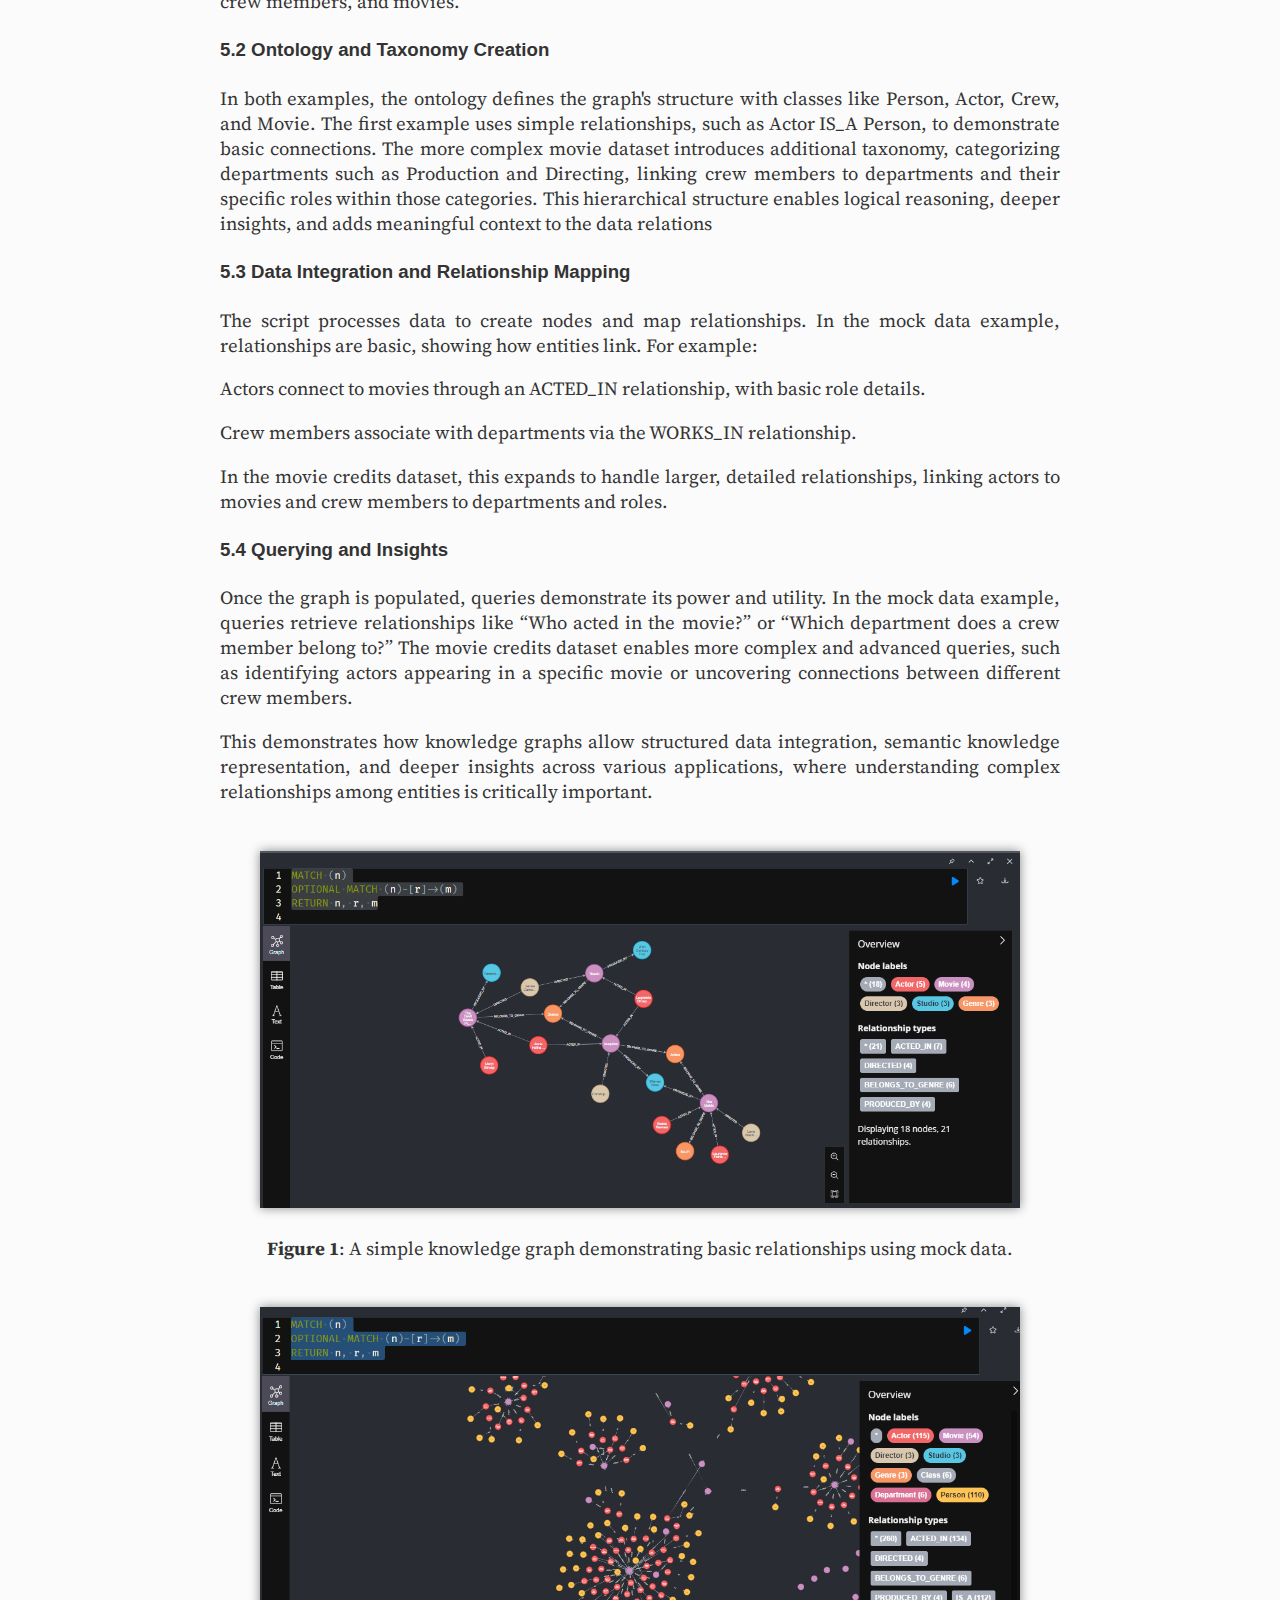
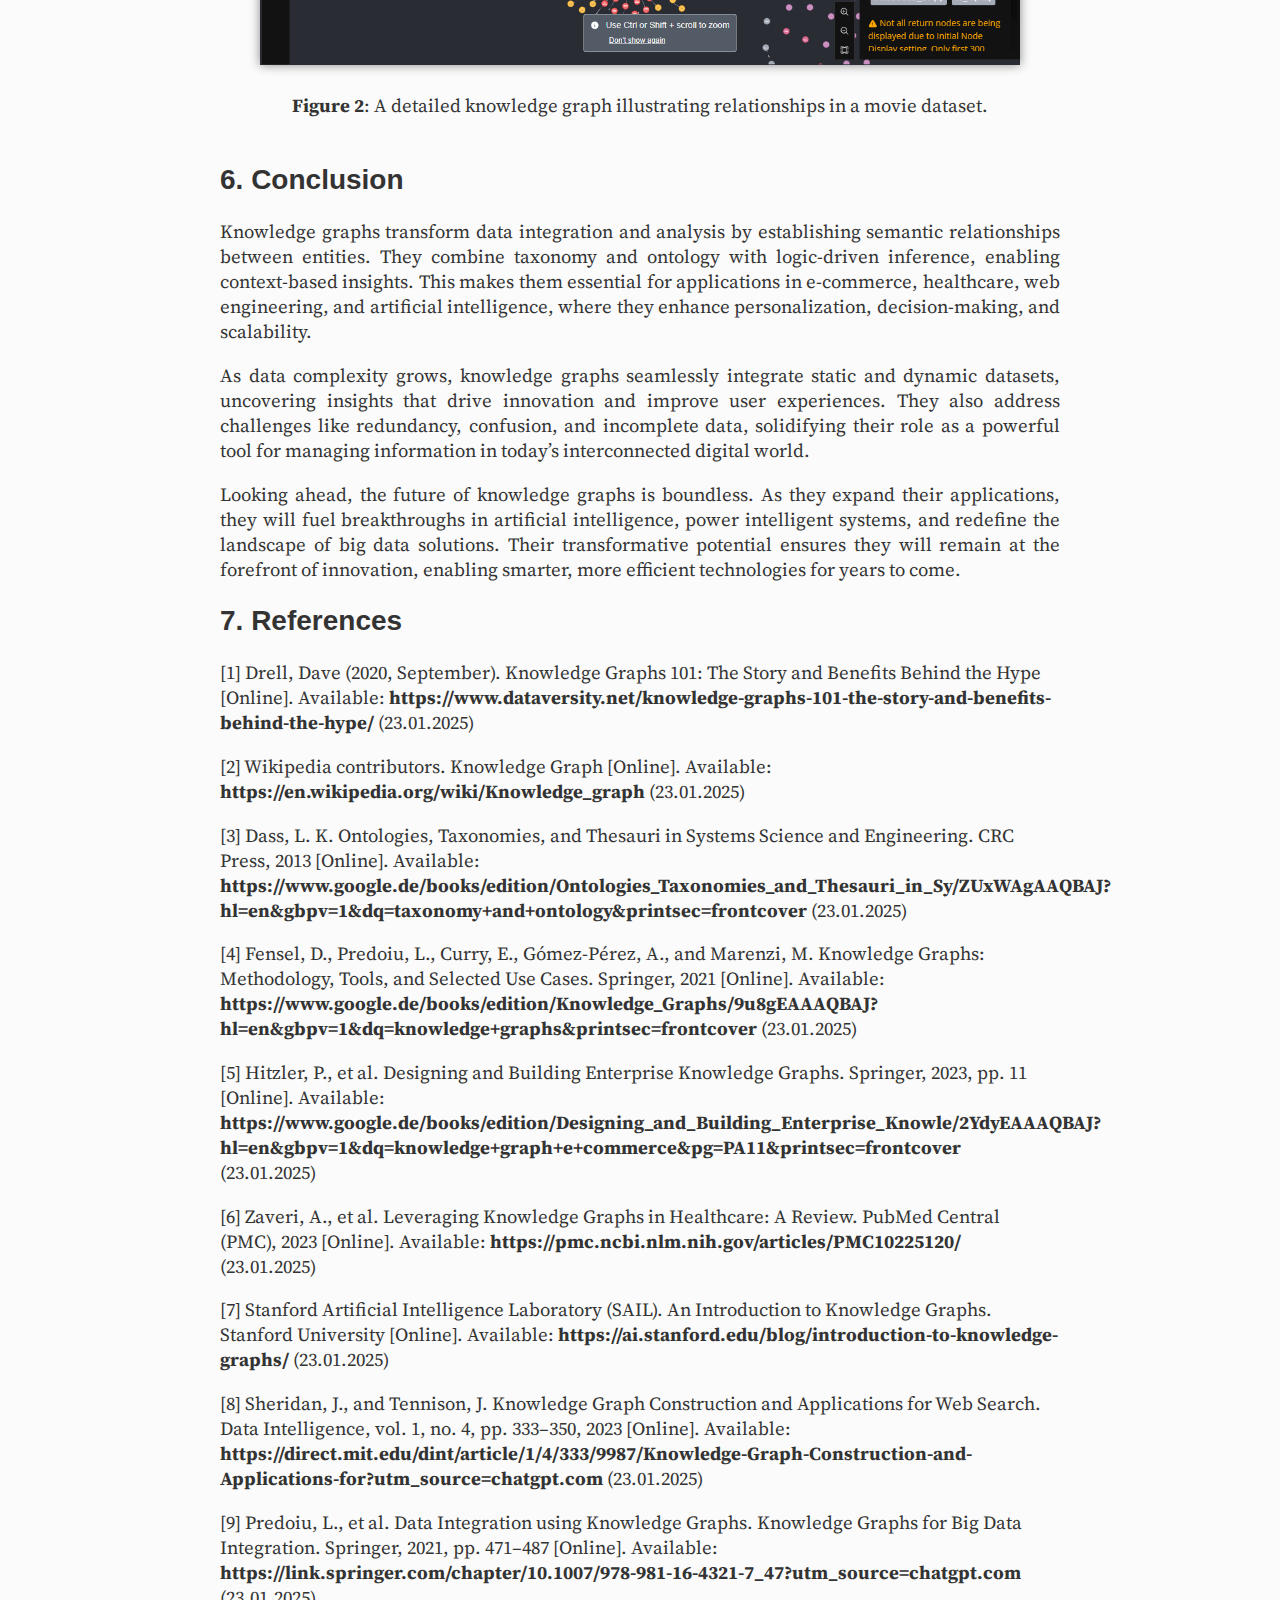
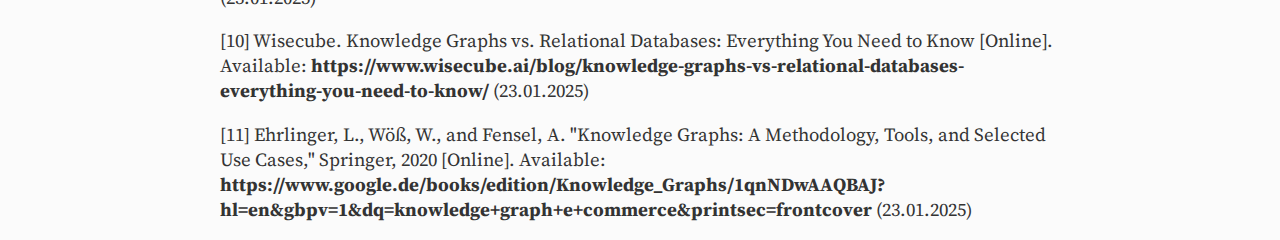
==== commit 32151ef7: "The real semi-final push" ====
--- a/index.htm
+++ b/index.htm
@@ -105,7 +105,7 @@
             For example, in the knowledge graph of an e-commerce platform, “Electronics” is the parent category, and
             “Smartphones” is its
             child category. Hierarchical data structure through the use of categories simplifies the data retrieval
-            operation and could not be a better way for users to browse very large data sets. Taxonomies are very
+            operation and is an excellent way for users to browse large data sets. Taxonomies are very
             suitable for various tasks such as segmentation and filtering, as they provide a solid framework for
             understanding the relationships between entities. Having a clear and intuitive way to present data helps
             users find what they need, and thus, taxonomies excel in applications such as product recommendations or
@@ -201,7 +201,7 @@
             data points and allow AI systems to interpret information in a more meaningful way. For example, knowledge
             graphs in recommendation systems improve personalization by matching user preferences with relevant content.
             They also enable contextual understanding essential for natural language processing. One example is teaching
-            chatbots the difference between naming a city and a state with a single term, namely “New York.”
+            chatbots the difference between naming a city and a state with a single term, such as “New York.”
         </p>
 
         <p>
@@ -317,54 +317,42 @@
         <h2>5. Demo</h2>
         <h4>5.1 Description</h4>
         <p>
-            The demo provides a detailed walkthrough of how to construct a knowledge graph using Neo4j and highlights
-            its applications in real-world scenarios. It includes two examples: one utilizing simplified mock data to
-            explain the core principles of knowledge graphs and another that leverages a complex dataset of movie
-            credits to illustrate Neo4j's advanced capabilities. The mock data example focuses on demonstrating how
-            entities can be effectively connected within a graph, while the second example dives deeper, using actual
-            movie credits to explore intricate relationships among actors, crew members, and movies. These examples
-            collectively underline the versatility of Neo4j in handling diverse datasets and scenarios.
-        </p>
+            The demo demonstrates how to build a knowledge graph using Neo4j and apply it to real-world scenarios in
+            practical ways. It provides two examples: one with simple mock data that illustrates core functionality and
+            another using a complex movie credits dataset to showcase Neo4j’s advanced capabilities. The mock data
+            example highlights how entities connect and interact within a knowledge graph, while the second example
+            deeply explores intricate relationships among actors, crew members, and movies.
         <h4>5.2 Ontology and Taxonomy Creation</h4>
         <p>
-            In both examples, ontology creation defines the graph’s structural foundation with classes like Person,
-            Actor, Crew, and Movie. The first example utilizes a straightforward relationship structure, such as Actor
-            IS_A Person, to make the connections easy to understand. The more complex movie dataset, however, introduces
-            an extended taxonomy, categorizing departments like Production and Directing, while linking crew members to
-            their respective departments. This hierarchical framework enables logical reasoning, enriches the graph with
-            contextual meaning, and provides deeper insights into the data.
+            In both examples, the ontology defines the graph's structure with classes like Person, Actor, Crew, and
+            Movie. The first example uses simple relationships, such as Actor IS_A Person, to demonstrate basic
+            connections. The more complex movie dataset introduces additional taxonomy, categorizing departments such as
+            Production and Directing, linking crew members to departments and their specific roles within those
+            categories. This hierarchical structure enables logical reasoning, deeper insights, and adds meaningful
+            context to the data relations
         </p>
         <h4>5.3 Data Integration and Relationship Mapping</h4>
         <p>
-            The data processing script constructs nodes and establishes relationships between them. In the mock data
-            example, these relationships are elementary, showcasing simple links between entities. For example:
-        </p>
-        <p>
-            Actors are connected to movies via an ACTED_IN relationship, along with basic information about their roles.
-        </p>
-        <p>
-            Crew members are associated with their respective departments through the WORKS_IN relationship, providing a
-            clear depiction of their professional contributions.
-        </p>
-        <p>
-            For the movie credits dataset, the process is enhanced to manage more complex and detailed relationships.
-            This includes linking actors to movies they’ve acted in, associating crew members with their specific
-            departments, and identifying their exact roles within each movie. The result is a richly interconnected
-            graph capable of representing intricate real-world scenarios.
-        </p>
+            The script processes data to create nodes and map relationships. In the mock data example, relationships are
+            basic, showing how entities link. For example:
+        </p>
+        <p>Actors connect to movies through an ACTED_IN relationship, with basic role details.</p>
+        <p>
+            Crew members associate with departments via the WORKS_IN relationship.
+        </p>
+        <p>In the movie credits dataset, this expands to handle larger, detailed relationships, linking actors to movies
+            and crew members to departments and roles.</p>
         <h4>5.4 Querying and Insights</h4>
         <p>
-            After populating the knowledge graph, queries can be performed to showcase its practical utility. In the
-            mock data example, simple queries can uncover relationships, such as “Who acted in a particular movie?” or
-            “Which department does a crew member belong to?” With the more extensive movie credits dataset, the graph
-            supports advanced queries. For instance, it can identify all actors who appeared in a given movie, crew
-            members who worked in specific departments, or even uncover collaborative patterns across multiple projects.
-        </p>
-        <p>
-            These queries highlight the power of knowledge graphs in integrating structured data and semantic knowledge.
-            In industries like entertainment, where understanding relationships between diverse entities is critical,
-            knowledge graphs offer unparalleled clarity and insight, paving the way for data-driven decision-making and
-            enhanced analysis.
+            Once the graph is populated, queries demonstrate its power and utility. In the mock data example, queries
+            retrieve relationships like “Who acted in the movie?” or “Which department does a crew member belong to?”
+            The movie credits dataset enables more complex and advanced queries, such as identifying actors appearing in
+            a specific movie or uncovering connections between different crew members.
+        </p>
+        <p>
+            This demonstrates how knowledge graphs allow structured data integration, semantic knowledge representation,
+            and deeper insights across various applications, where understanding complex relationships among entities is
+            critically important.
         </p>
 
 
